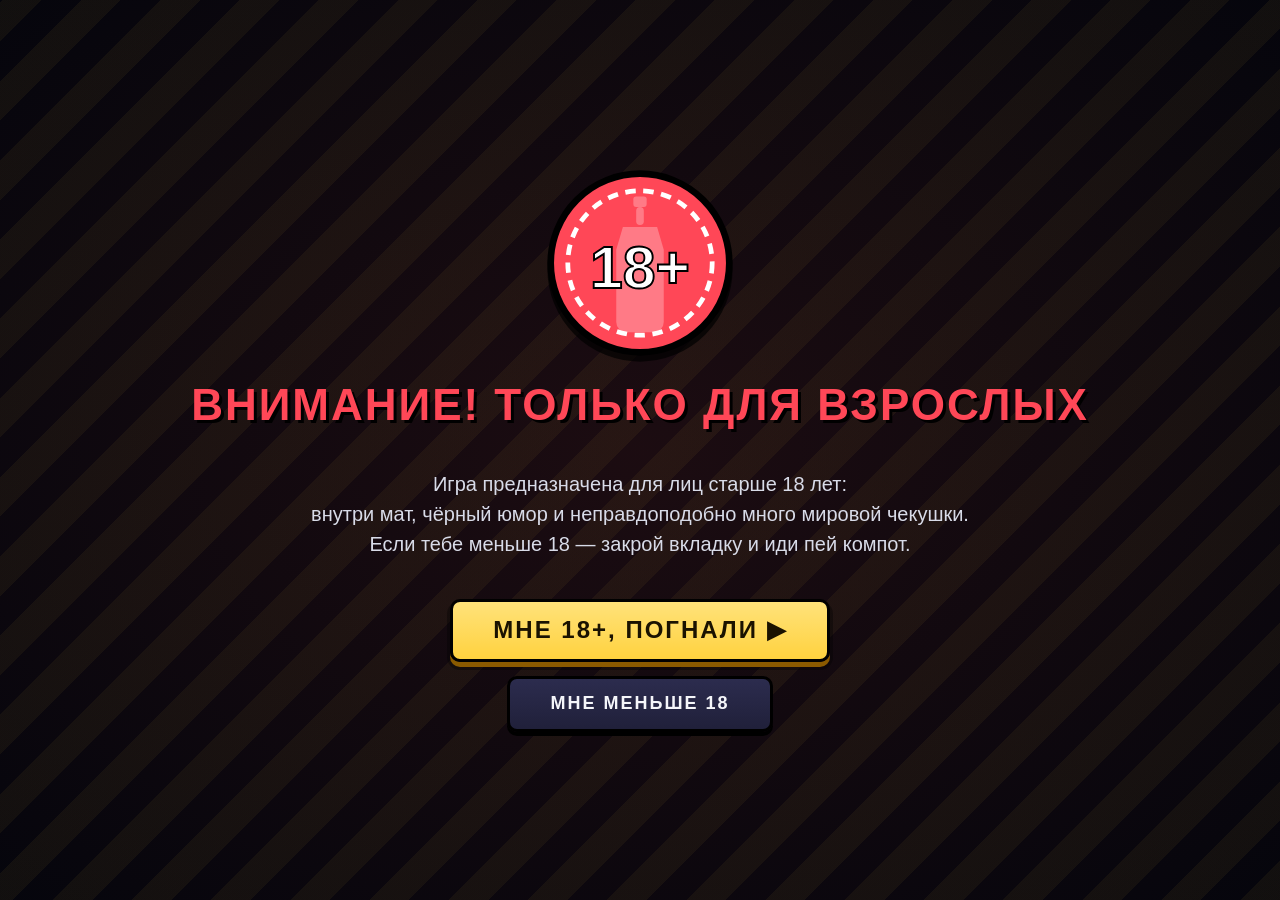
==== index.html @ 49a144e8 "admin: collapsible bottom bar + pinch-zoom map editing (v7)" ====
<!DOCTYPE html>
<html lang="ru">
<head>
<meta charset="UTF-8">
<meta name="viewport" content="width=device-width, initial-scale=1.0, maximum-scale=1.0, user-scalable=no, viewport-fit=cover">
<title>Мелстрой: Мировая Чекушка — треш-платформер 18+</title>
<meta name="description" content="18+. Треш-платформер: Андрей идёт отбивать заводы мировой чекушки у бурмалденцев. Мат и чёрный юмор.">
<meta name="theme-color" content="#0d0d1a">
<meta name="mobile-web-app-capable" content="yes">
<meta name="apple-mobile-web-app-capable" content="yes">
<meta name="apple-mobile-web-app-status-bar-style" content="black-translucent">
<meta name="apple-mobile-web-app-title" content="Чекушка">
<link rel="manifest" href="manifest.json">
<link rel="icon" href="image/icon-192.png" type="image/png">
<link rel="apple-touch-icon" href="image/icon-192.png">
<style>
/* Мелстрой: Мировая Чекушка — стили */
:root {
  --bg: #0d0d1a;
  --panel: #16162a;
  --accent: #ffd23f;
  --accent2: #ff4757;
  --green: #2ed573;
  --text: #f5f6fa;
  --muted: #9aa0b4;
}
* { margin: 0; padding: 0; box-sizing: border-box; -webkit-tap-highlight-color: transparent; }
html, body {
  height: 100%;
  background: #05050c;
  font-family: 'Pixelify Sans', 'Trebuchet MS', 'Segoe UI', Arial, sans-serif;
  color: var(--text);
  overflow: hidden;
  touch-action: none;
  user-select: none;
  -webkit-user-select: none;
}

#stage {
  position: relative;
  width: 100vw;
  height: 100vh;
  height: 100dvh; /* мобильные браузеры: учитываем адресную строку */
  background: var(--bg);
  overflow: hidden;
}
#game { position: absolute; inset: 0; width: 100%; height: 100%; image-rendering: pixelated; }

.hidden { display: none !important; }

/* ---------- HUD ---------- */
#hud {
  position: absolute; top: 0; left: 0; right: 0;
  display: flex; align-items: center; gap: 14px;
  padding: 8px 14px;
  font-size: clamp(14px, 2.2vmin, 22px);
  text-shadow: 2px 2px 0 #000;
  pointer-events: none;
  z-index: 5;
}
#hud-hearts { letter-spacing: 2px; font-size: 1.25em; }
#hud-hearts .heart { color: var(--accent2); }
#hud-hearts .heart.empty { color: #3a3a52; }
#hud-bottles { display: flex; align-items: center; gap: 6px; color: var(--accent); font-weight: bold; }
#hud-bottle-icon { width: 1.2em; height: 1.6em; object-fit: contain; image-rendering: pixelated; }
#hud-plush { display: flex; align-items: center; gap: 6px; color: #ffb3c6; font-weight: bold; margin-left: 4px; }
#hud-plush-icon { width: 1.4em; height: 1.25em; object-fit: contain; image-rendering: pixelated; }
#hud-level { margin-left: auto; color: var(--muted); }
#btn-pause {
  pointer-events: auto; margin-left: 8px;
  background: rgba(0,0,0,.45); color: var(--text);
  border: 2px solid #ffffff33; border-radius: 8px;
  width: 1.9em; height: 1.9em; font-size: 1em;
  cursor: pointer; font-family: inherit;
}

/* ---------- 18+ гейт ---------- */
#screen-gate {
  background:
    repeating-linear-gradient(-45deg, rgba(255,210,63,.05) 0 28px, transparent 28px 56px),
    radial-gradient(ellipse at center, rgba(30,12,16,.88) 0%, rgba(5,5,12,.97) 100%);
}
.gate-inner { display: flex; flex-direction: column; align-items: center; gap: 2.4vmin; text-align: center; max-width: 92%; }
.gate-badge {
  width: clamp(110px, 22vmin, 190px); height: auto;
  filter: drop-shadow(0 6px 0 rgba(0,0,0,.7));
  animation: gatePulse 1.7s ease-in-out infinite;
}
@keyframes gatePulse {
  0%, 100% { transform: scale(1) rotate(-2deg); }
  50% { transform: scale(1.06) rotate(2deg); }
}

/* ---------- Экраны ---------- */
.screen {
  position: absolute; inset: 0; z-index: 20;
  display: flex; flex-direction: column; align-items: center; justify-content: center;
  text-align: center;
  background: radial-gradient(ellipse at center, rgba(13,13,26,.82) 0%, rgba(5,5,12,.96) 100%);
  padding: 3vmin;
}
.screen-title {
  font-size: clamp(22px, 5.2vmin, 44px);
  letter-spacing: 2px;
  margin-bottom: 2vmin;
  text-shadow: 3px 3px 0 #000;
}
.screen-title.danger { color: var(--accent2); }
.screen-title.success { color: var(--green); }
.screen-text { font-size: clamp(13px, 2.4vmin, 20px); line-height: 1.5; color: #d8dbe8; margin-bottom: 2vmin; }

/* ---------- Меню ---------- */
#screen-menu {
  background:
    radial-gradient(ellipse at 50% 110%, rgba(255, 210, 63, .14), transparent 60%),
    linear-gradient(160deg, #12122b 0%, #0d0d1a 55%, #1c0f14 100%);
}
.menu-inner { display: flex; flex-direction: column; align-items: center; gap: 2.6vmin; max-width: 90%; }
.title-top {
  font-size: clamp(40px, 10vmin, 92px);
  font-weight: bold; letter-spacing: 4px;
  color: var(--accent);
  text-shadow: 0 0 24px rgba(255,210,63,.35), 5px 5px 0 #7a2d00, 8px 8px 0 #000;
}
.title-bottom {
  font-size: clamp(20px, 4.6vmin, 40px);
  font-weight: bold; letter-spacing: 8px;
  color: var(--text);
  text-shadow: 4px 4px 0 #000;
}
.title-sub { margin-top: 1vmin; font-size: clamp(12px, 2vmin, 18px); color: var(--muted); letter-spacing: 2px; }
.menu-buttons { display: flex; flex-direction: column; gap: 1.6vmin; align-items: center; }
.big-btn {
  font-family: inherit;
  font-size: clamp(15px, 2.8vmin, 24px);
  font-weight: bold; letter-spacing: 2px;
  color: #1a1200;
  background: linear-gradient(180deg, #ffe27a, var(--accent));
  border: 3px solid #000; border-radius: 10px;
  padding: 1.6vmin 4.5vmin;
  cursor: pointer;
  box-shadow: 0 5px 0 #8a5a00, 0 5px 0 3px #00000055;
  transition: transform .06s, box-shadow .06s;
  min-height: 44px;
}
.big-btn:active { transform: translateY(4px); box-shadow: 0 1px 0 #8a5a00; }
.big-btn.small { background: linear-gradient(180deg, #2c2c4e, #20203a); color: var(--text); box-shadow: 0 4px 0 #000; border-color: #000; font-size: clamp(12px, 2.2vmin, 18px); }
.big-btn.small:active { box-shadow: 0 1px 0 #000; }
.big-btn.ghost { background: transparent; color: var(--muted); border-color: #ffffff22; box-shadow: none; }
#btn-play { white-space: nowrap; }
.menu-footer { font-size: clamp(10px, 1.7vmin, 14px); color: #6a6f85; }

/* ---------- Выбор уровня ---------- */
#levels-grid {
  display: grid; grid-template-columns: repeat(3, 1fr);
  gap: 2vmin; margin-bottom: 2.6vmin;
  width: min(78vmin, 640px);
}
.level-card {
  font-family: inherit;
  background: var(--panel);
  border: 3px solid #2c2c4e; border-radius: 12px;
  color: var(--text);
  padding: 1.8vmin 1vmin;
  cursor: pointer;
  display: flex; flex-direction: column; align-items: center; gap: .6vmin;
  transition: border-color .1s, transform .06s;
  min-height: 44px;
}
.level-card:not(.locked):hover { border-color: var(--accent); }
.level-card:not(.locked):active { transform: scale(.97); }
.level-card .num { font-size: clamp(16px, 3vmin, 26px); font-weight: bold; color: var(--accent); }
.level-card .name { font-size: clamp(10px, 1.8vmin, 15px); color: var(--muted); }
.level-card.locked { opacity: .45; cursor: not-allowed; filter: grayscale(.6); }
.level-card .state { font-size: clamp(12px, 2.2vmin, 18px); }

/* ---------- Диалог ---------- */
#dialogue {
  position: absolute; left: 50%; bottom: 4%;
  transform: translateX(-50%);
  width: min(88%, 760px);
  display: flex; gap: 12px; align-items: flex-end;
  background: rgba(10, 10, 22, .93);
  border: 3px solid var(--accent);
  border-radius: 14px;
  padding: 12px 16px;
  z-index: 15;
  box-shadow: 0 0 30px rgba(0,0,0,.6);
}
#dialogue-portrait canvas { width: 72px; height: 72px; image-rendering: pixelated; border: 2px solid #ffffff2a; border-radius: 8px; background: #000; }
#dialogue-body { flex: 1; text-align: left; }
#dialogue-name { color: var(--accent); font-weight: bold; font-size: clamp(13px, 2.2vmin, 18px); margin-bottom: 4px; }
#dialogue-text { font-size: clamp(13px, 2.3vmin, 19px); line-height: 1.45; min-height: 3em; }
#dialogue-next {
  font-family: inherit; float: right; margin-top: 6px;
  background: var(--accent); border: 2px solid #000; border-radius: 8px;
  font-weight: bold; font-size: clamp(11px, 1.9vmin, 15px);
  padding: 5px 14px; cursor: pointer; color: #1a1200; min-height: 32px;
}

/* ---------- Катсцена ---------- */
#screen-cutscene { padding: 0; background: #000; }
#cutscene-bg {
  position: absolute; inset: 0;
  background-size: cover; background-position: center;
  filter: brightness(.55) saturate(.9);
}
#cutscene-content {
  position: relative; z-index: 2;
  display: flex; align-items: center; gap: 3vmin;
  width: min(86%, 820px);
  background: rgba(8, 8, 18, .88);
  border: 3px solid var(--accent);
  border-radius: 16px;
  padding: 2.4vmin 3vmin;
}
#cutscene-portrait {
  width: clamp(64px, 14vmin, 120px); height: clamp(64px, 14vmin, 120px);
  background: #000; border: 3px solid #ffffff2a; border-radius: 10px;
  background-size: contain; background-repeat: no-repeat; background-position: center;
  image-rendering: pixelated;
  flex-shrink: 0;
}
#cutscene-name { color: var(--accent); font-weight: bold; font-size: clamp(15px, 2.8vmin, 24px); margin-bottom: 8px; }
#cutscene-text { font-size: clamp(14px, 2.6vmin, 22px); line-height: 1.5; }
#cutscene-buttons { position: relative; z-index: 2; display: flex; gap: 2vmin; margin-top: 2.4vmin; }

/* ---------- Финал / в разработке ---------- */
.ending-inner { display: flex; flex-direction: column; align-items: center; gap: 2.2vmin; max-width: 92%; }
.ending-title {
  font-size: clamp(28px, 6.4vmin, 56px); font-weight: bold; line-height: 1.15;
  color: var(--accent); letter-spacing: 3px;
  text-shadow: 4px 4px 0 #000;
}
.ending-title.small { font-size: clamp(22px, 4.8vmin, 40px); }
.ending-subscribe { color: var(--green); font-weight: bold; font-size: clamp(14px, 2.8vmin, 24px); letter-spacing: 1px; text-shadow: 2px 2px 0 #000; }
#socials { display: flex; gap: 1.6vmin; flex-wrap: wrap; justify-content: center; }
.social-btn {
  font-family: inherit; font-size: clamp(12px, 2.2vmin, 18px); font-weight: bold;
  padding: 1.4vmin 3vmin; border-radius: 10px; cursor: pointer;
  border: 2px solid #000; color: #fff; text-decoration: none; min-height: 44px;
  display: inline-flex; align-items: center;
}
.social-btn.tg { background: #279fd9; }
.social-btn.yt { background: #e62117; }
.social-btn.tt { background: #23232b; }
.social-btn.vk { background: #4c75a3; }
.social-btn.tw { background: #9146ff; }
.social-btn.ds { background: #5865f2; }
.social-btn.other { background: #5a5a72; }

/* ---------- Тач: flex-группы у больших пальцев, без наездов ---------- */
#touch { position: absolute; inset: 0; z-index: 10; pointer-events: none; }
.touch-side {
  position: absolute;
  bottom: calc(12px + env(safe-area-inset-bottom, 0px));
  display: flex;
  gap: clamp(12px, 2.4vmin, 20px);      /* гарантированный зазор между кнопками */
  align-items: flex-end;
  pointer-events: none;
}
.touch-side.left { left: calc(12px + env(safe-area-inset-left, 0px)); }
.touch-side.right { right: calc(12px + env(safe-area-inset-right, 0px)); }
#touch button {
  pointer-events: auto;
  flex: 0 0 auto;
  width: clamp(58px, 13.5vmin, 92px);
  height: clamp(58px, 13.5vmin, 92px);
  border-radius: 50%;
  border: 3px solid #ffffff38;
  background: rgba(255,255,255,.10);
  color: #ffffffdd;
  font-size: clamp(22px, 5vmin, 34px);
  line-height: 1;
  font-family: inherit;
  touch-action: none;
  -webkit-user-select: none; user-select: none;
  -webkit-tap-highlight-color: transparent;
  box-shadow: 0 4px 14px rgba(0,0,0,.35);
  transition: transform .06s ease, background .06s ease;
}
#touch button:active { background: rgba(255,255,255,.28); transform: scale(.93); }
#touch #touch-jump { width: clamp(68px, 16vmin, 108px); height: clamp(68px, 16vmin, 108px); font-size: clamp(26px, 6vmin, 40px); }
#touch #touch-shoot { background: rgba(255,170,200,.20); border-color: #ffaac866; }

/* ---------- Поворот ---------- */
#rotate-hint {
  position: fixed; inset: 0; z-index: 100;
  background: #05050cf2;
  display: flex; flex-direction: column; align-items: center; justify-content: center; gap: 2vmin;
  font-size: clamp(16px, 4vmin, 26px); color: var(--text); text-align: center;
}
#rotate-hint div { font-size: 12vmin; color: var(--accent); }
@media (orientation: landscape) { #rotate-hint:not(.force) { display: none !important; } }

/* Скроллбар для грида уровней при узком экране */
@media (max-width: 560px) {
  #levels-grid { grid-template-columns: repeat(2, 1fr); }
}

/* ---------- Настройки звука ---------- */
.snd-box {
  width: min(520px, 86vw);
  background: #ffffff10;
  border: 1px solid #ffffff22;
  border-radius: 14px;
  padding: 18px 18px 8px;
  margin-bottom: 18px;
}
.snd-row {
  display: flex; align-items: center; gap: 12px;
  padding: 10px 0 16px;
}
.snd-label { flex: 0 0 110px; font-weight: bold; font-size: 15px; }
.snd-val { flex: 0 0 46px; text-align: right; color: var(--accent); font-weight: bold; font-size: 14px; }
.snd-row input[type="range"] {
  flex: 1; height: 34px; -webkit-appearance: none; appearance: none;
  background: transparent; cursor: pointer;
}
.snd-row input[type="range"]::-webkit-slider-runnable-track {
  height: 10px; border-radius: 6px;
  background: linear-gradient(90deg, var(--accent) var(--fill, 50%), #3a3a55 var(--fill, 50%));
}
.snd-row input[type="range"]::-webkit-slider-thumb {
  -webkit-appearance: none; appearance: none;
  width: 24px; height: 24px; border-radius: 50%;
  background: #fff; border: 3px solid var(--accent);
  margin-top: -7px; box-shadow: 0 2px 8px rgba(0,0,0,.4);
}
.snd-row input[type="range"]::-moz-range-track {
  height: 10px; border-radius: 6px; background: #3a3a55;
}
.snd-row input[type="range"]::-moz-range-progress {
  height: 10px; border-radius: 6px; background: var(--accent);
}
.snd-row input[type="range"]::-moz-range-thumb {
  width: 20px; height: 20px; border-radius: 50%;
  background: #fff; border: 3px solid var(--accent);
}

/* ---------- Главы в выборе карт (60 уровней!) ---------- */
#screen-levels { justify-content: flex-start; overflow-y: auto; padding: 3vmin 3vmin 5vmin; }
#screen-levels::-webkit-scrollbar { width: 8px; }
#screen-levels::-webkit-scrollbar-thumb { background: #2c2c4e; border-radius: 4px; }
#screen-levels .screen-title { flex: 0 0 auto; }
#screen-levels .big-btn { flex: 0 0 auto; }
#levels-grid { width: min(94%, 760px); }
.chapter-head {
  grid-column: 1 / -1;
  font-weight: bold;
  font-size: clamp(13px, 2.6vmin, 20px);
  letter-spacing: 2px;
  color: var(--chc, #ffd23f);
  text-shadow: 2px 2px 0 #000;
  padding: 2.2vmin 0 0.6vmin;
  border-bottom: 2px solid var(--chc, #ffd23f);
  margin-bottom: 1vmin;
  text-align: left;
}
.chapter-head:first-child { padding-top: 0; }

/* ---------- Счастливая концовка: конфетти ---------- */
.ending-title.happy { color: #ffd23f; text-shadow: 4px 4px 0 #000, 0 0 24px #ffd23f66; }
#confetti { position: absolute; inset: 0; overflow: hidden; pointer-events: none; }
#confetti i {
  position: absolute;
  top: -4vh;
  display: block;
  border-radius: 2px;
  opacity: .9;
  animation-name: confetti-fall;
  animation-timing-function: linear;
  animation-iteration-count: infinite;
}
@keyframes confetti-fall {
  0%   { transform: translateY(-4vh) rotate(0deg); }
  100% { transform: translateY(110vh) rotate(720deg); }
}

/* ---------- ПОБЕДНАЯ АНИМАЦИЯ (уровень пройден) ---------- */
#confetti-win { position: absolute; inset: 0; overflow: hidden; pointer-events: none; z-index: 1; }
#confetti-win i {
  position: absolute;
  top: -5vh;
  display: block;
  border-radius: 2px;
  opacity: .95;
  animation-name: win-conf-fall;
  animation-timing-function: linear;
  animation-fill-mode: forwards;
}
@keyframes win-conf-fall {
  0%   { transform: translateY(-5vh) rotate(0deg) skewY(0deg); opacity: .95; }
  85%  { opacity: .95; }
  100% { transform: translateY(112vh) rotate(660deg) skewY(14deg); opacity: 0; }
}
.win-stamp {
  position: relative;
  z-index: 2;
  display: flex;
  flex-direction: column;
  align-items: center;
  animation: win-stamp-pop .6s cubic-bezier(.2, 1.7, .35, 1) both;
}
@keyframes win-stamp-pop {
  0%   { transform: scale(2.6) rotate(-9deg); opacity: 0; filter: blur(6px); }
  55%  { transform: scale(.92) rotate(1.5deg); opacity: 1; filter: blur(0); }
  75%  { transform: scale(1.06) rotate(-1deg); }
  100% { transform: scale(1) rotate(0deg); opacity: 1; }
}
.win-rays {
  position: absolute;
  top: 50%;
  left: 50%;
  width: 130vmin;
  height: 130vmin;
  max-width: 780px;
  max-height: 780px;
  transform: translate(-50%, -58%);
  background: repeating-conic-gradient(#ffd23f22 0deg 11deg, transparent 11deg 22deg);
  border-radius: 50%;
  -webkit-mask-image: radial-gradient(circle, #000 0%, #000 34%, transparent 62%);
          mask-image: radial-gradient(circle, #000 0%, #000 34%, transparent 62%);
  pointer-events: none;
  animation: win-rays-spin 14s linear infinite;
  z-index: -1;
}
@keyframes win-rays-spin { from { transform: translate(-50%, -58%) rotate(0deg); } to { transform: translate(-50%, -58%) rotate(360deg); } }
.win-bottle {
  width: clamp(54px, 12vmin, 96px);
  height: auto;
  image-rendering: pixelated;
  margin-bottom: 1.2vmin;
  filter: drop-shadow(0 8px 14px rgba(0, 0, 0, .55)) drop-shadow(0 0 18px #ffd23f55);
  animation: win-bottle-jump 1.15s cubic-bezier(.34, 0, .64, 1) infinite;
  transform-origin: 50% 100%;
}
@keyframes win-bottle-jump {
  0%, 100% { transform: translateY(0) rotate(-6deg); }
  50%      { transform: translateY(-22px) rotate(6deg) scale(1.06, 0.94); }
  62%      { transform: translateY(2px) rotate(0deg) scale(1.12, 0.88); }
  74%      { transform: translateY(-6px) rotate(0deg) scale(.96, 1.05); }
}
.win-title {
  animation: win-title-glow 1.5s ease-in-out infinite alternate;
}
@keyframes win-title-glow {
  from { text-shadow: 4px 4px 0 #000, 0 0 10px #2ed57355; }
  to   { text-shadow: 4px 4px 0 #000, 0 0 30px #2ed573cc, 0 0 60px #ffd23f88; }
}

</style>
</head>
<body>
<div id="stage">
  <canvas id="game" width="960" height="540"></canvas>

  <!-- HUD -->
  <div id="hud" class="hidden">
    <div id="hud-hearts"><span class="heart">♥</span><span class="heart">♥</span><span class="heart">♥</span></div>
    <div id="hud-bottles"><img id="hud-bottle-icon" alt=""><span id="hud-bottles-count">0</span></div>
    <div id="hud-plush" class="hidden"><img id="hud-plush-icon" alt=""><span id="hud-plush-count">0</span></div>
    <div id="hud-level"></div>
    <button id="btn-pause" aria-label="Пауза">❚❚</button>
  </div>

  <!-- Диалог -->
  <div id="dialogue" class="hidden">
    <div id="dialogue-portrait"><canvas id="portrait-canvas" width="96" height="96"></canvas></div>
    <div id="dialogue-body">
      <div id="dialogue-name"></div>
      <div id="dialogue-text"></div>
      <button id="dialogue-next">Далее ▶</button>
    </div>
  </div>

  <!-- 18+ гейт -->
  <div id="screen-gate" class="screen hidden">
    <div class="gate-inner">
      <svg class="gate-badge" viewBox="0 0 200 200" aria-hidden="true">
        <circle cx="100" cy="100" r="94" fill="#ff4757"/>
        <circle cx="100" cy="100" r="94" fill="none" stroke="#000" stroke-width="7"/>
        <circle cx="100" cy="100" r="76" fill="none" stroke="#fff" stroke-width="5" stroke-dasharray="11 8"/>
        <g opacity="0.28" fill="#ffffff">
          <rect x="93" y="30" width="14" height="11" rx="3"/>
          <rect x="96" y="41" width="8" height="19" rx="4"/>
          <path d="M82 62 h36 l7 24 v76 a11 11 0 0 1 -11 11 h-28 a11 11 0 0 1 -11 -11 v-76 z"/>
        </g>
        <text x="100" y="126" text-anchor="middle" font-family="Arial Black, Arial, sans-serif" font-size="62" font-weight="900" fill="#fff" stroke="#000" stroke-width="2">18+</text>
      </svg>
      <h2 class="screen-title danger">ВНИМАНИЕ! ТОЛЬКО ДЛЯ ВЗРОСЛЫХ</h2>
      <p class="screen-text">Игра предназначена для лиц старше 18 лет:<br>внутри мат, чёрный юмор и неправдоподобно много мировой чекушки.<br>Если тебе меньше 18 — закрой вкладку и иди пей компот.</p>
      <div class="menu-buttons">
        <button id="btn-gate-yes" class="big-btn">МНЕ 18+, ПОГНАЛИ ▶</button>
        <button id="btn-gate-no" class="big-btn small">МНЕ МЕНЬШЕ 18</button>
      </div>
    </div>
  </div>

  <!-- Мало лет -->
  <div id="screen-tooyoung" class="screen hidden">
    <div class="ending-inner">
      <svg class="gate-badge" viewBox="0 0 200 200" aria-hidden="true">
        <circle cx="100" cy="100" r="94" fill="#2c2c4e"/>
        <circle cx="100" cy="100" r="94" fill="none" stroke="#000" stroke-width="7"/>
        <circle cx="100" cy="100" r="76" fill="none" stroke="#ff4757" stroke-width="9"/>
        <line x1="44" y1="156" x2="156" y2="44" stroke="#ff4757" stroke-width="12" stroke-linecap="round"/>
        <text x="100" y="126" text-anchor="middle" font-family="Arial Black, Arial, sans-serif" font-size="62" font-weight="900" fill="#9aa0b4">18+</text>
      </svg>
      <div class="ending-title small">ЧУТЬ-ЧУТЬ РАНО</div>
      <p class="screen-text">Андрей сказал: «Расти, пей компот, учи уроки.<br>Мировая чекушка и мат подождут, пока тебе стукнет 18.»</p>
      <button id="btn-tooyoung-back" class="big-btn small">ЛАДНО, Я ВРУ — МНЕ 18+</button>
    </div>
  </div>

  <!-- Главное меню -->
  <div id="screen-menu" class="screen hidden">
    <div class="menu-inner">
      <div id="menu-title">
        <div class="title-top">МЕЛСТРОЙ</div>
        <div class="title-bottom">МИРОВАЯ ЧЕКУШКА</div>
        <div class="title-sub">треш-платформер 18+ • спаси заводы</div>
      </div>
      <div class="menu-buttons">
        <button id="btn-play" class="big-btn">▶ ИГРАТЬ</button>
        <button id="btn-levels" class="big-btn">КАРТЫ</button>
        <button id="btn-sound" class="big-btn small">🔊 НАСТРОЙКИ ЗВУКА</button>
      </div>
      <div class="menu-footer">Фанатская треш-игра 18+: мат, чёрный юмор.<br>Все совпадения с вашей бутылкой случайны.</div>
    </div>
  </div>

  <!-- Выбор уровня -->
  <div id="screen-levels" class="screen hidden">
    <h2 class="screen-title">ВЫБОР КАРТЫ</h2>
    <div id="levels-grid"></div>
    <button id="btn-levels-back" class="big-btn small">← НАЗАД</button>
  </div>

  <!-- Настройки звука -->
  <div id="screen-sound" class="screen hidden">
    <h2 class="screen-title">НАСТРОЙКИ ЗВУКА</h2>
    <div class="snd-box">
      <div class="snd-row">
        <span class="snd-label">🎵 Музыка</span>
        <input id="snd-music" type="range" min="0" max="100" value="100">
        <span id="snd-music-val" class="snd-val">100%</span>
      </div>
      <div class="snd-row">
        <span class="snd-label">💥 Эффекты</span>
        <input id="snd-sfx" type="range" min="0" max="100" value="100">
        <span id="snd-sfx-val" class="snd-val">100%</span>
      </div>
    </div>
    <div class="menu-buttons">
      <button id="btn-sound-toggle" class="big-btn small">ЗВУК: ВКЛ</button>
      <button id="btn-sound-back" class="big-btn small">← НАЗАД</button>
    </div>
  </div>

  <!-- Пауза -->
  <div id="screen-pause" class="screen hidden">
    <h2 class="screen-title">ПАУЗА</h2>
    <div class="menu-buttons">
      <button id="btn-resume" class="big-btn">ПРОДОЛЖИТЬ</button>
      <button id="btn-restart" class="big-btn small">ЗАНОВО</button>
      <button id="btn-pause-sound" class="big-btn small">ЗВУК: ВКЛ</button>
      <button id="btn-pause-menu" class="big-btn small">В МЕНЮ</button>
    </div>
  </div>

  <!-- Провал -->
  <div id="screen-gameover" class="screen hidden">
    <h2 class="screen-title danger">ЧЕКУШКИ НЕ БУДЕТ...</h2>
    <p class="screen-text">Андрей пал смертью храбрых.<br>Бурмалденцы празднуют. Это нельзя так оставлять.</p>
    <div class="menu-buttons">
      <button id="btn-retry" class="big-btn">ЕЩЁ РАЗ!</button>
      <button id="btn-gameover-menu" class="big-btn small">В МЕНЮ</button>
    </div>
  </div>

  <!-- Уровень пройден -->
  <div id="screen-complete" class="screen hidden">
    <div id="confetti-win"></div>
    <div id="win-stamp" class="win-stamp">
      <div id="win-rays" class="win-rays"></div>
      <img id="win-bottle" class="win-bottle" src="image/checkushka.png" alt="">
      <h2 class="screen-title success win-title">КАРТА ЗАЧИЩЕНА!</h2>
    </div>
    <p id="complete-text" class="screen-text"></p>
    <div class="menu-buttons">
      <button id="btn-next" class="big-btn">ДАЛЬШЕ →</button>
      <button id="btn-complete-menu" class="big-btn small">В МЕНЮ</button>
    </div>
  </div>

  <!-- Катсцена (вступление) -->
  <div id="screen-cutscene" class="screen hidden">
    <div id="cutscene-bg"></div>
    <div id="cutscene-content">
      <div id="cutscene-portrait"></div>
      <div id="cutscene-text-wrap">
        <div id="cutscene-name"></div>
        <div id="cutscene-text"></div>
      </div>
    </div>
    <div id="cutscene-buttons">
      <button id="btn-cutscene-next" class="big-btn small">ДАЛЬШЕ ▶</button>
      <button id="btn-cutscene-skip" class="big-btn small ghost">ПРОПУСТИТЬ ✕</button>
    </div>
  </div>

  <!-- Финал (счастливая концовка) -->
  <div id="screen-ending" class="screen hidden">
    <div id="confetti"></div>
    <div class="ending-inner">
      <div class="ending-title happy">ЧЕКУШКА<br>СВОБОДНА!</div>
      <p class="screen-text">Андрей вернул мировую чекушку народу — от Буримовки<br>до самого неба. Бурмалденцы ушли работать на завод —<br>честно, по совести и с обедом. Все счастливы. 60 уровней позади!</p>
      <div class="ending-subscribe">ПОДПИШИСЬ НА НАШИ СОЦСЕТИ,<br>ЧТОБЫ БЫТЬ В КУРСЕ!</div>
      <div id="socials"></div>
      <button id="btn-ending-menu" class="big-btn small">В МЕНЮ</button>
    </div>
  </div>

  <!-- В разработке -->
  <div id="screen-indev" class="screen hidden">
    <div class="ending-inner">
      <div class="ending-title small">🚧 В РАЗРАБОТКЕ 🚧</div>
      <p class="screen-text">Бурмалденцы ещё строят эту карту.<br>Андрей взял с них слово, что чекушка тут будет.<br><br>А пока — иди отбивай первые заводы!</p>
      <button id="btn-indev-menu" class="big-btn small">В МЕНЮ</button>
    </div>
  </div>

  <!-- Тач-контролы -->
  <div id="touch" class="hidden">
    <div class="touch-side left">
      <button id="touch-left" aria-label="Влево">◀</button>
      <button id="touch-right" aria-label="Вправо">▶</button>
    </div>
    <div class="touch-side right">
      <button id="touch-shoot" aria-label="Бросить плюшку" class="hidden">✸</button>
      <button id="touch-jump" aria-label="Прыжок">▲</button>
    </div>
  </div>

  <!-- Поворот экрана -->
  <div id="rotate-hint" class="hidden">
    <div>↻</div>
    <p>Поверни телефон горизонтально,<br>чтобы спасать чекушку</p>
  </div>
</div>

<script>
// ============================================================
// МЕЛСТРОЙ: МИРОВАЯ ЧЕКУШКА — конфиг
// ============================================================
// Впиши сюда свои ссылки на соцсети — они появятся на финальном
// экране «Подпишись»:
const CONFIG = {
  version: '1.0',

  SOCIALS: [
    { name: 'Telegram',  class: 'tg', url: '#' },   // ← вставь ссылку
    { name: 'YouTube',   class: 'yt', url: '#' },   // ← вставь ссылку
    { name: 'TikTok',    class: 'tt', url: '#' },   // ← вставь ссылку
  ],

  // Имена (для диалогов)
  NAMES: {
    andrey:  'Андрей',
    enemy:   'Бурмалденец',
    boss:    'Вождь Бурмалденов',
    radio:   'Срочные новости',
  },

  // Геймплей
  PLAYER_HP: 3,
  GRAVITY: 2300,
  MOVE_SPEED: 285,
  JUMP_VEL: -800,
};

</script>
<script>
// ============================================================
// 8-битный звук на WebAudio (без внешних файлов)
// ============================================================
const Audio8 = (() => {
  let ctx = null;
  let master = null;
  let musicGain = null;
  let enabled = true;
  let musicTimer = null;
  let step = 0;
  let musicVol = 1, sfxVol = 1;   // 0..1 — настройки игрока (меню)
  let customTrack = null;          // URL фоновой музыки с сервера (админ-панель)
  let audioEl = null;              // HTML-плеер для серверного трека

  function ensure() {
    if (ctx) return true;
    try {
      ctx = new (window.AudioContext || window.webkitAudioContext)();
      master = ctx.createGain();
      master.gain.value = sfxVol;
      master.connect(ctx.destination);
      musicGain = ctx.createGain();
      musicGain.gain.value = 0.16 * musicVol;
      musicGain.connect(master);
    } catch (e) { ctx = null; return false; }
    return true;
  }

  function resume() {
    if (ensure() && ctx.state === 'suspended') ctx.resume();
  }

  // Один тон со скольжением частоты
  function tone(freq, dur, type = 'square', vol = 0.18, slideTo = null, dest = null) {
    if (!enabled || !ensure()) return;
    const t0 = ctx.currentTime;
    const osc = ctx.createOscillator();
    const g = ctx.createGain();
    osc.type = type;
    osc.frequency.setValueAtTime(freq, t0);
    if (slideTo) osc.frequency.exponentialRampToValueAtTime(Math.max(30, slideTo), t0 + dur);
    g.gain.setValueAtTime(vol, t0);
    g.gain.exponentialRampToValueAtTime(0.001, t0 + dur);
    osc.connect(g); g.connect(dest || master);
    osc.start(t0); osc.stop(t0 + dur + 0.02);
  }

  // Шум (для томагавка/взрыва)
  function noise(dur = 0.2, vol = 0.2) {
    if (!enabled || !ensure()) return;
    const len = Math.floor(ctx.sampleRate * dur);
    const buf = ctx.createBuffer(1, len, ctx.sampleRate);
    const d = buf.getChannelData(0);
    for (let i = 0; i < len; i++) d[i] = (Math.random() * 2 - 1) * (1 - i / len);
    const src = ctx.createBufferSource();
    src.buffer = buf;
    const g = ctx.createGain();
    g.gain.value = vol;
    src.connect(g); g.connect(master);
    src.start();
  }

  function seq(notes, type = 'square', vol = 0.15) {
    let t = 0;
    for (const [freq, dur] of notes) {
      setTimeout(() => tone(freq, dur, type, vol), t * 1000);
      t += dur * 0.9;
    }
  }

  const sfx = {
    jump:   () => tone(300, 0.14, 'square', 0.14, 620),
    coin:   () => seq([[988, 0.07], [1319, 0.12]], 'square', 0.13),
    stomp:  () => { tone(220, 0.12, 'square', 0.2, 70); noise(0.08, 0.12); },
    hurt:   () => tone(190, 0.28, 'sawtooth', 0.22, 55),
    heart:  () => seq([[523, 0.08], [659, 0.08], [784, 0.14]], 'triangle', 0.16),
    throw:  () => tone(700, 0.12, 'sawtooth', 0.08, 250),
    click:  () => tone(740, 0.05, 'square', 0.1),
    bossHit:() => { tone(140, 0.2, 'square', 0.24, 60); noise(0.15, 0.2); },
    bossDie:() => { noise(0.5, 0.3); seq([[196, 0.15], [147, 0.15], [98, 0.3]], 'sawtooth', 0.2); },
    win:    () => seq([[523, 0.12], [659, 0.12], [784, 0.12], [1047, 0.25], [784, 0.1], [1047, 0.4]], 'square', 0.16),
    lose:   () => seq([[392, 0.2], [330, 0.2], [262, 0.2], [196, 0.4]], 'sawtooth', 0.16),
    locked: () => tone(160, 0.15, 'square', 0.12, 120),
    spring: () => tone(240, 0.2, 'square', 0.16, 950),
    crumble: () => { noise(0.12, 0.1); tone(120, 0.1, 'square', 0.08, 60); },
    // землетрясение: стартовый «бум» (низкий рокот) + короткие подрокотывания
    quake:  () => { tone(85, 1.0, 'sawtooth', 0.18, 40); tone(55, 1.2, 'triangle', 0.2, 34); noise(1.1, 0.18); },
    rumble: () => { tone(60, 0.45, 'sawtooth', 0.08, 42); noise(0.35, 0.06); },
    // смерти: всплеск при погружении в воду + шипение лавы + пшик кислоты + глухой удар тушкой
    splash: () => { noise(0.3, 0.2); tone(320, 0.35, 'sine', 0.16, 70); tone(140, 0.4, 'sine', 0.12, 55); },
    sizzle: () => { noise(0.55, 0.26); tone(2600, 0.45, 'sawtooth', 0.05, 500); tone(110, 0.55, 'sawtooth', 0.18, 45); },
    fizz:   () => { noise(0.4, 0.14); tone(880, 0.3, 'sine', 0.09, 320); tone(520, 0.35, 'triangle', 0.1, 220); },
    thud:   () => { tone(95, 0.16, 'sine', 0.24, 45); noise(0.07, 0.14); },
  };

  // ---------- Музыка: простой чиптюн-луп ----------
  // Бас + изредка мелодия. Играется пока state === playing.
  const BASS = [110, 110, 131, 110, 98, 98, 147, 131]; // A2, C3, G2, D3...
  const MELODY = [
    [440, 494, 523, 494], [440, 392, 330, 392],
    [349, 392, 440, 392], [523, 494, 440, 392],
  ];
  const STEP_MS = 165; // ~восточный темп

  function musicTick() {
    if (!enabled || !ctx) return;
    const s = step % 8;
    // бас
    tone(BASS[s], 0.14, 'triangle', 0.5, null, musicGain);
    // хэт
    if (s % 2 === 0) {
      const len = Math.floor(ctx.sampleRate * 0.03);
      const buf = ctx.createBuffer(1, len, ctx.sampleRate);
      const d = buf.getChannelData(0);
      for (let i = 0; i < len; i++) d[i] = (Math.random() * 2 - 1) * (1 - i / len);
      const src = ctx.createBufferSource(); src.buffer = buf;
      const g = ctx.createGain(); g.gain.value = 0.10;
      src.connect(g); g.connect(musicGain); src.start();
    }
    // мелодия (каждый второй такт)
    if (step % 16 >= 8) {
      const m = MELODY[Math.floor(step / 16) % MELODY.length];
      tone(m[step % 4], 0.16, 'square', 0.22, null, musicGain);
    }
    step++;
  }

  function startMusic() {
    if (!ensure()) return;
    stopMusic();
    // серверный трек из админ-панели — играем файл вместо чиптюна
    if (customTrack) {
      try {
        if (!audioEl) { audioEl = new Audio(); audioEl.loop = true; }
        if (audioEl.getAttribute('src') !== customTrack) audioEl.src = customTrack;
        audioEl.volume = Math.max(0, Math.min(1, musicVol * 0.9));
        const p = audioEl.play(); if (p && p.catch) p.catch(() => {});
      } catch (e) { /* без файла — тихо */ }
      return;
    }
    step = 0;
    musicTimer = setInterval(musicTick, STEP_MS);
  }
  function stopMusic() {
    if (musicTimer) { clearInterval(musicTimer); musicTimer = null; }
    if (audioEl) { try { audioEl.pause(); } catch (e) {} }
  }

  function setEnabled(v) {
    enabled = v;
    if (!enabled) stopMusic();
  }

  // Фоновая музыка из админ-панели (для всех игроков)
  function setCustomMusic(url) {
    customTrack = url || null;
    if (!customTrack && audioEl) { try { audioEl.pause(); } catch (e) {} }
  }

  // Громкость из меню: музыка 0..1, эффекты 0..1
  function setVolumes(mv, sv) {
    if (typeof mv === 'number') musicVol = Math.max(0, Math.min(1, mv));
    if (typeof sv === 'number') sfxVol = Math.max(0, Math.min(1, sv));
    if (master) master.gain.value = sfxVol;
    if (musicGain) musicGain.gain.value = 0.16 * musicVol;
    if (audioEl) audioEl.volume = Math.max(0, Math.min(1, musicVol * 0.9));
  }
  function getVolumes() { return { musicVol, sfxVol }; }

  return { sfx, resume, startMusic, stopMusic, setEnabled, isEnabled: () => enabled,
           setCustomMusic, setVolumes, getVolumes, hasCustom: () => !!customTrack };
})();

</script>
<script>
// ============================================================
// Загрузчик спрайтов из папки image/
// Файл есть  → используется он (замена «на лету» при следующей загрузке)
// Файла нет  → рисуется встроенная пиксельная заглушка
// Просто закинь свои PNG с этими именами в папку image/:
//   andrey.png burmaldenets.png boss.png checkushka.png factory.png
//   tomahawk.png heart.png bg_fields.png bg_city.png bg_district.png bg_plant.png
// ============================================================
const Sprites = (() => {
  const DEFS = {
    // portrait: [верх, низ] — какая вертикальная полоса спрайта идёт в иконку диалога
    andrey:       { file: 'image/andrey.png',       w: 48,  h: 56, portrait: [0.14, 0.95] },
    burmaldenets: { file: 'image/burmaldenets.png', w: 44,  h: 52  },
    boss:         { file: 'image/boss.png',         w: 76,  h: 92  },
    checkushka:   { file: 'image/checkushka.png',   w: 24,  h: 32  },
    factory:      { file: 'image/factory.png',      w: 176, h: 140 },
    tomahawk:     { file: 'image/tomahawk.png',     w: 20,  h: 20  },
    heart:        { file: 'image/heart.png',        w: 26,  h: 24  },
    plush:        { file: 'image/plush.png',        w: 36,  h: 32  },
    flyer:        { file: 'image/flyer.png',        w: 60,  h: 52  },
    jumper:       { file: 'image/jumper.png',       w: 52,  h: 72  },
    armored:      { file: 'image/armored.png',      w: 56,  h: 64  },
    bg_fields:    { file: 'image/bg_fields.png',    bg: true },
    bg_city:      { file: 'image/bg_city.png',      bg: true },
    bg_district:  { file: 'image/bg_district.png',  bg: true },
    bg_plant:     { file: 'image/bg_plant.png',     bg: true },
    bg_snow:      { file: 'image/bg_snow.png',      bg: true },
    bg_desert:    { file: 'image/bg_desert.png',    bg: true },
    bg_sky:       { file: 'image/bg_sky.png',       bg: true },
    bg_volcano:   { file: 'image/bg_volcano.png',   bg: true },
    bg_final:     { file: 'image/bg_final.png',     bg: true },
  };

  const store = {}; // key -> {img, fallback, w, h}
  let loaded = false;

  // ---------- вспомогалки для пиксель-арта ----------
  function mkCanvas(w, h) {
    const c = document.createElement('canvas');
    c.width = w; c.height = h;
    const x = c.getContext('2d');
    x.imageSmoothingEnabled = false;
    return [c, x];
  }
  function px(x, gx, gy, gw, gh, color, s = 4) {
    x.fillStyle = color;
    x.fillRect(gx * s, gy * s, gw * s, gh * s);
  }

  // ---------- ЗАГЛУШКА: Андрей ----------
  function fbAndrey() {
    const [c, x] = mkCanvas(48, 56);
    const S = 4, W = 12, H = 14;
    px(x, 3, 0, 6, 2, '#2b2118', S);              // волосы
    px(x, 3, 2, 6, 3, '#e8b287', S);              // лицо
    px(x, 7, 3, 1, 1, '#1a1a1a', S);              // глаз
    px(x, 4, 4, 5, 1, '#a4795a', S);              // щетина
    px(x, 2, 5, 8, 6, '#1d1d24', S);              // худи
    px(x, 6, 5, 1, 6, '#3a3a46', S);              // молния
    px(x, 1, 6, 1, 4, '#1d1d24', S);              // рука Л
    px(x, 10, 6, 1, 4, '#1d1d24', S);             // рука П
    px(x, 1, 9, 1, 1, '#e8b287', S);              // кисть
    px(x, 10, 9, 1, 1, '#e8b287', S);
    px(x, 3, 11, 3, 2, '#23232e', S);             // штаны
    px(x, 6, 11, 3, 2, '#23232e', S);
    px(x, 2, 13, 3, 1, '#e8e8e8', S);             // кроссы
    px(x, 7, 13, 3, 1, '#e8e8e8', S);
    return c;
  }

  // ---------- ЗАГЛУШКА: Бурмалденец ----------
  function fbEnemy() {
    const [c, x] = mkCanvas(44, 52);
    const S = 4, W = 11, H = 13;
    px(x, 4, 0, 1, 1, '#e63946', S);              // перья
    px(x, 6, 0, 1, 1, '#ffd23f', S);
    px(x, 5, 1, 1, 1, '#e63946', S);
    px(x, 3, 2, 5, 1, '#c1272d', S);              // повязка
    px(x, 3, 3, 5, 2, '#c68642', S);              // лицо
    px(x, 6, 3, 1, 1, '#1a1a1a', S);              // злой глаз
    px(x, 3, 5, 5, 4, '#a9714b', S);              // торс
    px(x, 2, 5, 1, 3, '#c68642', S);              // руки
    px(x, 8, 5, 1, 3, '#c68642', S);
    px(x, 3, 9, 5, 1, '#8b5a2b', S);              // набедренная
    px(x, 3, 10, 2, 2, '#c68642', S);             // ноги
    px(x, 6, 10, 2, 2, '#c68642', S);
    px(x, 2, 12, 2, 1, '#5d4037', S);             // мокасины
    px(x, 7, 12, 2, 1, '#5d4037', S);
    px(x, 9, 3, 1, 5, '#795548', S);              // томагавк ручка
    px(x, 8, 2, 3, 2, '#9e9e9e', S);              // камень
    return c;
  }

  // ---------- ЗАГЛУШКА: Вождь ----------
  function fbBoss() {
    const [c, x] = mkCanvas(76, 92);
    const S = 4, W = 19, H = 23;
    for (let i = 0; i < 5; i++) px(x, 5 + i, 0, 1, 2, i % 2 ? '#ffd23f' : '#e63946', S); // корона перьев
    px(x, 4, 2, 11, 3, '#e6b422', S);             // шапка вождя
    px(x, 5, 5, 9, 3, '#c68642', S);              // лицо
    px(x, 7, 6, 1, 1, '#1a1a1a', S);              // глаза
    px(x, 11, 6, 1, 1, '#1a1a1a', S);
    px(x, 7, 7, 5, 1, '#7a4a2b', S);              // рот-крик
    px(x, 4, 8, 11, 7, '#a9714b', S);             // торс-гора
    px(x, 2, 9, 2, 5, '#c68642', S);              // руки
    px(x, 15, 9, 2, 5, '#c68642', S);
    px(x, 3, 8, 3, 2, '#c68642', S);              // кулаки
    px(x, 13, 8, 3, 2, '#c68642', S);
    px(x, 6, 15, 3, 1, '#8b5a2b', S);             // набедренная
    px(x, 10, 15, 3, 1, '#8b5a2b', S);
    px(x, 6, 16, 3, 5, '#a9714b', S);             // ноги
    px(x, 10, 16, 3, 5, '#a9714b', S);
    px(x, 5, 21, 4, 2, '#5d4037', S);             // сапоги
    px(x, 10, 21, 4, 2, '#5d4037', S);
    px(x, 16, 4, 2, 10, '#795548', S);            // дубовый томагавк
    px(x, 14, 2, 5, 4, '#9e9e9e', S);             // камень
    return c;
  }

  // ---------- ЗАГЛУШКА: Чекушка ----------
  function fbBottle() {
    const [c, x] = mkCanvas(24, 32);
    px(x, 9, 0, 6, 2, '#2e6fb7');                 // крышка
    px(x, 8, 2, 8, 3, '#9fd8b4');                 // горлышко
    px(x, 8, 2, 2, 3, '#c9efe0');                 // блик
    px(x, 5, 5, 14, 25, '#8fcaa6');               // бутылка
    px(x, 5, 5, 3, 25, '#c9efe0');                // блик
    px(x, 6, 12, 12, 9, '#f2f2f2');               // этикетка
    x.fillStyle = '#c1272d';
    x.font = 'bold 8px Arial';
    x.fillText('МЧ', 8, 19);
    return c;
  }

  // ---------- ЗАГЛУШКА: Завод ----------
  function fbFactory() {
    const [c, x] = mkCanvas(176, 140);
    // трубы
    for (const cx of [10, 34]) {
      for (let i = 0; i < 7; i++) {
        x.fillStyle = i % 2 ? '#e8e8e8' : '#c1272d';
        x.fillRect(cx, 6 + i * 8, 10, 8);
      }
    }
    px(x, 2, 54, 172, 84, '#8f3b2d');             // корпус
    px(x, 2, 54, 172, 6, '#6d2c21');              // тень крыши
    // окна
    for (let i = 0; i < 5; i++) px(x, 8 + i * 9, 64, 6, 8, '#ffd97a');
    for (let i = 0; i < 5; i++) px(x, 8 + i * 9, 80, 6, 8, '#ffd97a');
    // вывеска
    px(x, 30, 92, 60, 16, '#f2f2f2');
    x.fillStyle = '#1a1a1a'; x.font = 'bold 11px Arial'; x.textAlign = 'center';
    x.fillText('ЧЕКУШКА', 60, 103);
    x.textAlign = 'left';
    // ворота
    px(x, 70, 108, 36, 32, '#3a2a22');
    px(x, 86, 108, 2, 32, '#211712');
    return c;
  }

  // ---------- ЗАГЛУШКА: Томагавк ----------
  function fbTomahawk() {
    const [c, x] = mkCanvas(20, 20);
    x.strokeStyle = '#795548'; x.lineWidth = 3;
    x.beginPath(); x.moveTo(4, 16); x.lineTo(15, 4); x.stroke();
    x.fillStyle = '#9e9e9e';
    x.fillRect(11, 1, 8, 6);
    return c;
  }

  // ---------- ЗАГЛУШКА: Сердечко ----------
  function fbHeart() {
    const [c, x] = mkCanvas(26, 24);
    x.fillStyle = '#ff4757';
    x.beginPath();
    x.arc(8, 8, 7, 0, 7); x.arc(18, 8, 7, 0, 7); x.fill();
    x.beginPath();
    x.moveTo(1, 11); x.lineTo(13, 23); x.lineTo(25, 11); x.closePath(); x.fill();
    return c;
  }

  // ---------- ЗАГЛУШКА: Плюшка (снаряд) ----------
  function fbPlush() {
    const [c, x] = mkCanvas(36, 32);
    x.fillStyle = '#e8a0b4';
    x.beginPath();
    x.ellipse(18, 19, 15, 12, 0, 0, 7); x.fill();
    x.beginPath();
    x.ellipse(18, 10, 8, 8, 0, 0, 7); x.fill();
    x.fillStyle = '#c97f95';
    x.beginPath();
    x.ellipse(18, 13, 5, 6, 0, 0, 7); x.fill();
    return c;
  }

  // ---------- ЗАГЛУШКИ: новые враги глав 1-3 ----------
  function fbFlyer() {   // Летун — крылатый бурмалденец
    const [c, x] = mkCanvas(60, 52);
    const S = 4, W = 15, H = 13;
    px(x, 0, 2, 4, 1, '#3a3a46', S);              // крыло Л
    px(x, 11, 2, 4, 1, '#3a3a46', S);             // крыло П
    px(x, 1, 3, 2, 1, '#55555f', S);
    px(x, 12, 3, 2, 1, '#55555f', S);
    px(x, 6, 0, 3, 1, '#e63946', S);              // перья
    px(x, 5, 2, 5, 1, '#c1272d', S);              // повязка
    px(x, 5, 3, 5, 2, '#c68642', S);              // лицо
    px(x, 8, 3, 1, 1, '#1a1a1a', S);              // глаз
    px(x, 5, 5, 5, 3, '#a9714b', S);              // торс
    px(x, 4, 6, 1, 2, '#c68642', S);              // руки
    px(x, 10, 6, 1, 2, '#c68642', S);
    px(x, 5, 8, 5, 2, '#8b5a2b', S);              // набедренная
    px(x, 5, 10, 2, 2, '#c68642', S);             // ноги
    px(x, 8, 10, 2, 2, '#c68642', S);
    return c;
  }
  function fbJumper() {  // Прыгун — бурмалденец на пружинах
    const [c, x] = mkCanvas(52, 72);
    const S = 4, W = 13, H = 18;
    px(x, 5, 0, 3, 1, '#e63946', S);              // перья
    px(x, 4, 2, 5, 1, '#c1272d', S);              // повязка
    px(x, 4, 3, 5, 2, '#c68642', S);              // лицо
    px(x, 7, 3, 1, 1, '#1a1a1a', S);              // глаз
    px(x, 4, 5, 5, 4, '#a9714b', S);              // торс
    px(x, 3, 5, 1, 3, '#c68642', S);              // руки
    px(x, 9, 5, 1, 3, '#c68642', S);
    px(x, 4, 9, 5, 2, '#8b5a2b', S);              // набедренная
    px(x, 6, 11, 1, 5, '#9e9e9e', S);             // пружина
    for (let i = 0; i < 3; i++) px(x, 5, 11 + i * 2, 3, 1, '#7a7a85', S);
    px(x, 4, 16, 5, 1, '#3a3a46', S);             // база
    return c;
  }
  function fbArmored() { // Щитоносец — бурмалденец со щитом
    const [c, x] = mkCanvas(56, 64);
    const S = 4, W = 14, H = 16;
    px(x, 8, 0, 3, 1, '#e63946', S);              // перья
    px(x, 7, 2, 5, 1, '#c1272d', S);              // повязка
    px(x, 7, 3, 5, 2, '#c68642', S);              // лицо
    px(x, 10, 3, 1, 1, '#1a1a1a', S);             // глаз
    px(x, 7, 5, 5, 4, '#a9714b', S);              // торс
    px(x, 2, 2, 4, 12, '#795548', S);             // щит-створка
    px(x, 2, 2, 4, 1, '#9e9e9e', S);              // оковка
    px(x, 2, 13, 4, 1, '#9e9e9e', S);
    px(x, 3, 7, 2, 2, '#ffd23f', S);              // заклёпка
    px(x, 12, 5, 2, 3, '#c68642', S);             // рука сзади
    px(x, 7, 9, 5, 2, '#8b5a2b', S);              // набедренная
    px(x, 7, 11, 2, 4, '#c68642', S);             // ноги
    px(x, 10, 11, 2, 4, '#c68642', S);
    px(x, 7, 15, 2, 1, '#5d4037', S);             // мокасины
    px(x, 10, 15, 2, 1, '#5d4037', S);
    return c;
  }

  const FALLBACKS = {
    andrey: fbAndrey, burmaldenets: fbEnemy, boss: fbBoss, checkushka: fbBottle,
    factory: fbFactory, tomahawk: fbTomahawk, heart: fbHeart, plush: fbPlush,
    flyer: fbFlyer, jumper: fbJumper, armored: fbArmored,
  };

  // ---------- Загрузка ----------
  function loadOne(key, def) {
    return new Promise((resolve) => {
      const img = new Image();
      const done = (ok) => {
        store[key] = {
          img: ok ? img : null,
          fallback: FALLBACKS[key] ? FALLBACKS[key]() : null,
          w: def.w, h: def.h, bg: !!def.bg, pr: def.portrait || null,
        };
        resolve();
      };
      img.onload = () => done(true);
      img.onerror = () => done(false);
      img.src = def.file;
    });
  }

  async function load() {
    if (loaded) return;
    await Promise.all(Object.entries(DEFS).map(([k, d]) => loadOne(k, d)));
    loaded = true;
  }

  // Подмена спрайтов с сервера (админ-панель): {key: url}
  // Картинка вписывается в тот же слот w/h, фолбэк и портрет остаются.
  function setCustom(map) {
    Object.entries(map || {}).forEach(([key, url]) => {
      const def = DEFS[key];
      if (!def || !url) return;
      const img = new Image();
      img.onload = () => {
        if (store[key]) store[key].img = img;
        else store[key] = { img, fallback: FALLBACKS[key] ? FALLBACKS[key]() : null, w: def.w, h: def.h, bg: !!def.bg, pr: def.portrait || null };
      };
      img.src = url;
    });
  }

  // Динамический слот (кастомные объекты из админ-панели): создаёт ключ
  // спрайта с нуля — 'obj-<id>'. color — цвет заглушки, пока PNG не грузится.
  function addSlot(key, { w, h, url, color, portrait }) {
    if (!key || !url) return;
    const img = new Image();
    img.onload = () => {
      store[key] = { img, fallback: null, w: w || 32, h: h || 32, bg: false, pr: portrait || null };
    };
    img.src = url;
    // мгновенная заглушка, чтобы объект был виден даже до загрузки PNG
    if (!store[key]) {
      const [c, x] = mkCanvas(Math.max(8, Math.round(w || 32)), Math.max(8, Math.round(h || 32)));
      x.fillStyle = color || '#9a4de6';
      x.fillRect(0, 0, c.width, c.height);
      x.fillStyle = 'rgba(255,255,255,.35)';
      x.fillRect(0, 0, c.width, Math.max(2, c.height * 0.18));
      store[key] = { img: null, fallback: c, w: w || 32, h: h || 32, bg: false, pr: portrait || null };
    }
  }

  function get(key) { return store[key]; }

  // Нарисовать спрайт (img или фолбэк).
  // flip — зеркально; rot — поворот в радианах ВОКРУГ ЦЕНТРА; alpha — прозрачность.
  function draw(ctx, key, x, y, w, h, flip = false, rot = 0, alpha = 1) {
    const s = store[key];
    if (!s) return;
    const src = s.img || s.fallback;
    if (!src) return;
    ctx.save();
    if (alpha < 1) ctx.globalAlpha *= Math.max(0, Math.min(1, alpha));
    ctx.translate(x + w / 2, y + h / 2);
    if (rot) ctx.rotate(rot);
    ctx.scale(flip ? -1 : 1, 1);
    ctx.imageSmoothingEnabled = false;
    ctx.drawImage(src, -w / 2, -h / 2, w, h);
    ctx.restore();
  }

  // Портрет для диалогов: контент по альфе -> верхние ~2/3 -> вписать без искажений
  function portrait(key, canvas) {
    const s = store[key];
    const x = canvas.getContext('2d');
    x.clearRect(0, 0, canvas.width, canvas.height);
    x.imageSmoothingEnabled = false;
    if (!s) return;
    const src = s.img || s.fallback;
    if (!src) return;
    let bx = 0, by = 0, bw = src.width, bh = src.height;
    try {
      const t = document.createElement('canvas');
      t.width = src.width; t.height = src.height;
      const tx = t.getContext('2d');
      tx.drawImage(src, 0, 0);
      const d = tx.getImageData(0, 0, t.width, t.height).data;
      let x0 = t.width, y0 = t.height, x1 = -1, y1 = -1;
      for (let yy = 0; yy < t.height; yy++) {
        for (let xx = 0; xx < t.width; xx++) {
          if (d[(yy * t.width + xx) * 4 + 3] > 24) {
            if (xx < x0) x0 = xx;
            if (xx > x1) x1 = xx;
            if (yy < y0) y0 = yy;
            if (yy > y1) y1 = yy;
          }
        }
      }
      if (x1 > x0 && y1 > y0) { bx = x0; by = y0; bw = x1 - x0 + 1; bh = y1 - y0 + 1; }
    } catch (e) { /* tainted canvas — используем весь кадр */ }
    // вертикальная полоса портрета: персональная (pr) или верхние ~2/3 (голова и плечи)
    const band = s.pr || [0, 0.66];
    const py0 = by + Math.round(bh * band[0]);
    const py1 = Math.min(by + bh, by + Math.round(bh * band[1]));
    const hh = Math.max(1, py1 - py0);
    const sc = Math.min(canvas.width / bw, canvas.height / hh);
    const dw = bw * sc, dh = hh * sc;
    x.drawImage(src, bx, py0, bw, hh, (canvas.width - dw) / 2, (canvas.height - dh) / 2, dw, dh);
  }

  return { load, setCustom, addSlot, get, draw, portrait, isReady: () => loaded, SLOTS: Object.keys(DEFS) };
})();

</script>
<script>
// ============================================================
// Уровни и сюжет
// Легенда тайлов: '#' земля, 'B' кирпич, '=' платформа (можно спрыгнуть),
// 'C' сыпучая платформа (обрушается), '^' шипы, 'L' жидкость (полынья/лава/кислота),
// 'v' батут, 'S' пила, 'c' чекушка, 'H' сердечко, 'e' бурмалденец, 't' метатель,
// 'f' летун, 'j' прыгун, 'a' щитоносец, 'G' вождь-босс, 'F' завод (выход), 'P' старт
// ============================================================
const ROWS = 18;          // высота карты: 0-12 поверхность, 13-17 подземелье (секретные комнаты)
const TILE = 40;          // размер тайла
const SURFACE_ROWS = 13;  // «старая» высота мира (поверхность) — низ земли, ниже только подземка

function buildLevel(def) {
  const w = def.width;
  const grid = Array.from({ length: ROWS }, () => Array(w).fill('.'));
  const spawns = { enemies: [], bottles: [], hearts: [], tomahawks: [], plushes: [], custom: [] };

  // земля: поверхность (2 ряда) + сплошное подземелье ниже — снизу никогда не видно фон
  (def.ground || []).forEach(([c0, c1]) => {
    for (let r = 11; r <= 12; r++) for (let c = c0; c <= c1; c++) grid[r][c] = '#';
  });
  for (let r = 13; r < ROWS; r++) grid[r].fill('#');

  // секретные комнаты под землёй: def.under = [{ c0, c1, well, decoys, heart, plush }]
  // комната — воздух ряды 13-16 (пол — ряд 17); колодец — 2 колонки без земли
  // (ряды 11-12) с батутом на дне = выход наружу; обманки 'D' — выглядят как
  // земля, но проваливаешься внутрь (враги их обходят — считают краем)
  (def.under || []).forEach((u) => {
    if (!u || typeof u !== 'object') return; // битая секретка из панели — пропустить, не падать
    for (let r = 13; r <= 16; r++) for (let c = u.c0; c <= u.c1; c++) if (c >= 0 && c < w) grid[r][c] = '.';
    (u.well || []).forEach((c) => { for (let r = 11; r <= 12; r++) if (c >= 0 && c < w) grid[r][c] = '.'; });
    // батут в КАЖДОЙ колонке колодца: упал в колодец — сразу выбросило наружу
    // (колодец = выход; вход в комнату — только через обманки)
    (u.well || []).forEach((c) => { if (c >= 0 && c < w) grid[16][c] = 'v'; });
    (u.decoys || []).forEach((c) => {
      for (let r = 11; r <= 12; r++) if (c >= 0 && c < w && grid[r][c] === '#') grid[r][c] = 'D';
    });
  });
  // кирпичи: прямоугольники [c0, r0, c1, r1]
  (def.bricks || []).forEach(([c0, r0, c1, r1]) => {
    for (let r = r0; r <= r1; r++) for (let c = c0; c <= c1; c++) grid[r][c] = 'B';
  });
  // платформы [c, r, len]
  (def.plats || []).forEach(([c, r, len]) => {
    for (let i = 0; i < len; i++) if (r >= 0 && r < ROWS && c + i < w) grid[r][c + i] = '=';
  });
  // сыпучие платформы [c, r, len] — обрушаются, когда на них постояли
  (def.crumble || []).forEach(([c, r, len]) => {
    for (let i = 0; i < len; i++) if (r >= 0 && r < ROWS && c + i < w) grid[r][c + i] = 'C';
  });
  // шипы [c0, c1] — на земле (ряд 10), либо [c0, c1, ряд] — например на платформе
  (def.spikes || []).forEach(([c0, c1, r]) => {
    const row = (r === undefined || r === null) ? 10 : r;
    if (row >= 0 && row < ROWS) for (let c = c0; c <= c1; c++) grid[row][c] = '^';
  });
  // перепрыгиваемость: жижа шире 4 тайлов не перепрыгивается ни с каким разгоном —
  // левый край полосы подсыпаем землёй (берег), оставляя максимум 4 колонки жидкости
  (def.liquids || []).forEach((li) => {
    if ((li[2] === undefined || li[2] === null) && li[1] - li[0] + 1 > 4) {
      const fillTo = Math.max(li[0], li[1] - 4);
      for (let c = li[0]; c <= fillTo && c >= 0 && c < w; c++) { grid[11][c] = '#'; grid[12][c] = '#'; }
      li[0] = fillTo + 1;
    }
  });
  // жидкость [c0, c1] — дно ям (ряд 12), либо [c0, c1, ряд]
  (def.liquids || []).forEach(([c0, c1, r]) => {
    const row = (r === undefined || r === null) ? 12 : r;
    if (row >= 0 && row < ROWS) for (let c = c0; c <= c1; c++) grid[row][c] = 'L';
  });
  // батуты [c] — на земле (ряд 10), либо [c, ряд]
  (def.springs || []).forEach(([c, r]) => {
    const row = (r === undefined || r === null) ? 10 : r;
    if (row >= 0 && row < ROWS) grid[row][c] = 'v';
  });
  // пилы [c] — в земле (ряд 10), либо [c, ряд]
  (def.saws || []).forEach(([c, r]) => {
    const row = (r === undefined || r === null) ? 10 : r;
    if (row >= 0 && row < ROWS) grid[row][c] = 'S';
  });
  // чекушка
  (def.bottles?.runs || []).forEach(([c0, c1, r]) => {
    for (let c = c0; c <= c1; c++) spawns.bottles.push({ c, r });
  });
  (def.bottles?.singles || []).forEach(([c, r]) => spawns.bottles.push({ c, r }));
  // сердечки
  (def.hearts || []).forEach(([c, r]) => spawns.hearts.push({ c, r }));
  // плюшки (боеприпас для стрельбы по боссу и щитоносцам)
  (def.plushes || []).forEach(([c, r]) => spawns.plushes.push({ c, r }));
  // лут внутри секретных комнат: чекушки по полу, сердечко в центре (берётся
  // в прыжке), плюшка-патроны в главах 2-3
  (def.under || []).forEach((u) => {
    if (!u || typeof u !== 'object') return; // битая секретка из панели — пропустить, не падать
    for (let c = u.c0 + 1; c <= u.c1; c++) {
      if (c >= 0 && c < w && grid[16][c] !== 'v') spawns.bottles.push({ c, r: 16 });
    }
    if (u.heart) spawns.hearts.push({ c: Math.floor((u.c0 + u.c1) / 2), r: 14 });
    if (u.plush) spawns.plushes.push({ c: u.c0 + 1, r: 15 });
  });
  // враги: [тип, колонка] — спавн на землю (ряд 10), либо [тип, колонка, ряд] — на платформу
  (def.enemies || []).forEach(([type, c, r]) => spawns.enemies.push({ type, c, r: (r === undefined) ? 10 : r }));
  if (def.boss) spawns.enemies.push({ type: 'boss', c: def.boss.col, r: 9, hp: def.boss.hp });
  // кастомные объекты из админ-панели: { 'obj-id': [[c,r],...] }
  if (def.custom && typeof def.custom === 'object') {
    Object.entries(def.custom).forEach(([type, list]) => {
      (list || []).forEach(([c, r]) => spawns.custom.push({ type, c, r }));
    });
  }

  return {
    def, w, grid, spawns,
    crumble: new Map(),          // состояние сыпучих платформ 'c,r' -> {t, broken}
    spawnC: def.spawn?.c ?? 2,
    factoryC: def.factory?.c ?? w - 6,
    hints: def.hints || [],
  };
}

// ============================================================
// ГЛАВЫ (для экрана выбора карт)
// ============================================================
const CHAPTERS = [
  { name: 'ПРОЛОГ • БУРИМОВКА',        color: '#ff6b6b' },
  { name: 'ГЛАВА 1 • ЛЕДЯНОЙ ПЕРЕВАЛ', color: '#7ad0ff' },
  { name: 'ГЛАВА 2 • ПУСТЫНЯ СМУТЫ',   color: '#ffb347' },
  { name: 'ГЛАВА 3 • НЕБЕСНЫЙ ЗАВОД',  color: '#c77dff' },
];

// ============================================================
// ДИАЛОГИ
// ============================================================
const DIALOGUES = {
  intro: [
    { who: 'andrey', text: 'Город Буримовка. Пятница, вечер. Андрей идёт в магазин «Чекушка и точка» — взять классики, мировой чекушки...' },
    { who: 'andrey', text: 'Полка ПУСТАЯ?! БЛ***, ЧТО ЗА БЕСПРЕДЕЛ?! Я конечно всё понимаю, но НЕ ДО ТОЙ ЖЕ СТЕПЕНИ — я просто в а**е!' },
    { who: 'radio', text: 'Срочные новости! Племя бурмалденцев захватило все заводы «Мировая чекушка» и вывезло запасы в Буримовку! Повторяем: ВСЁ, б***, вывезли!' },
    { who: 'andrey', text: 'Ну всё, х*й с ними. Верну чекушку народу. Без обид, ребзя — но будет больно.' },
    { who: 'narrator', text: 'И Андрей пошёл. Четыре района Буримовки, а дальше — ТРИ ЗЕМЛИ: Ледяной перевал, Пустыня смуты и Небесный завод. Орда бурмалденцев. Мат, томагавки и ноль трезвых. 18+ — предупреждали же.' },
  ],
  outroAfterBoss: [
    { who: 'boss', text: 'Ты сильный воин... Держи перо. И чекушку держи. Мы в отпуск, доигрались, б***...' },
    { who: 'andrey', text: 'Завод наш. Чекушка свободна. Каждому — по чекушке. Ну, почти каждому. Самым красивым — по две.' },
  ],
  // ---- Счастливая концовка (после большого босса главы 3) ----
  happyAfterBoss: [
    { who: 'boss', text: 'Всё-всё, сдаюсь, чужак! Ты реально сильный. Забирай заводы, забирай чекушку... Мы, б***, в отпуск. НАВСЕГДА.' },
    { who: 'andrey', text: 'Не в отпуск, а на РАБОТУ. Заводам нужны руки. С понедельника — на разлив. Зарплата — чекушками, обед — газировкой.' },
    { who: 'boss', text: 'Согласен, б***. Только одно условие — бочку компота в цех. Не для себя. Для мальцов.' },
    { who: 'andrey', text: 'Дил. Вырастим поколение, которое будет пить компот и уважать старших. А чекушку — по праздникам.' },
  ],
  happyOutro: [
    { who: 'andrey', text: 'Заводы наши. Чекушка свободна — от Буримовки до самого неба. Каждому по чекушке, и пусть никто не уйдёт обиженным.' },
    { who: 'radio', text: 'Срочные новости! Мировая чекушка снова у народа! Буримовка празднует третий день! Вождь официально трудоустроен!' },
    { who: 'narrator', text: 'СЧАСТЛИВАЯ КОНЦОВКА. Андрей вернул мировую чекушку народу. Даже бурмалденцы довольны — у них теперь официальная работа, обед и премия. Все живут долго и счастливо. Ну, почти все.' },
  ],
};

// ============================================================
// МЕТАДАННЫЕ ГЛАВ: темы, имена уровней, диалоги
// ============================================================
const CHAPTER_META = {
  1: {
    bg: () => 'bg_snow',
    pit: 2,
    bossHp: { mid: 4, fin: 6 },
    names: [
      'Морозный старт', 'Снежные поля', 'Замёрзший ручей', 'Сосулькин лес',
      'Хрустальный пруд', 'Полярная станция', 'Вьюжный коридор', 'Ледяные качели',
      'Снежные дюны', 'Логово снежного шамана', 'Белая метель', 'Каток Буримовки',
      'Сосулькин навес', 'Трамплин вьюги', 'Снежный обвал', 'Тропа оленей',
      'Ледниковый гребень', 'Вечная мерзлота', 'Перевал Бурмалденов', 'Логово Вождя Снегов',
    ],
    intro: [
      { who: 'narrator', text: 'ГЛАВА 1. ЛЕДЯНОЙ ПЕРЕВАЛ. Вождь ушёл «в отпуск», а склады мировой чекушки увезли через заснеженный перевал.' },
      { who: 'andrey', text: 'Минус тридцать за бортом, а мне не до мороженого. Чекушка не должна мёрзнуть — она должна ПИТЬСЯ!' },
      { who: 'enemy', text: 'Это снежное владение племени, чужак! Ступай прочь, а то заморозим твои кеды!' },
      { who: 'andrey', text: 'Кеды не трогать — кеды святое. Ну, погнали, мороз.' },
    ],
    outro0: [
      { who: 'andrey', text: 'Первый снег пройден. Чекушка где-то за метелью. Не зря я шапку-ушанку купил на распродаже.' },
    ],
    midBossIntro: [
      { who: 'boss', text: 'Стой, чужак! Я — Шаман Снежного племени! Я варьгу вам, б***, всю зиму устрою! Иди сюда, поговорить хочу... КУЛАКАМИ!' },
      { who: 'andrey', text: 'Шаман с плюшками? Ладно. Лечу тебя плюшками — тёпленькие, с собой принёс.' },
    ],
    midBossOutro: [
      { who: 'andrey', text: 'Шаман оттаял. Метель осталась позади — но чекушка всё ещё дальше. Судя по запаху — в жаркие края.' },
    ],
    finIntro: [
      { who: 'boss', text: 'Я — Вождь Снегов! За мной — весь лёд перевала! И ВСЯ чекушка ледяная! Тебе, б***, крышка!' },
      { who: 'andrey', text: 'Ледяная чекушка — это уже почти лимонад. Грех не забрать. Ну, поехали.' },
    ],
    finOutro: [
      { who: 'andrey', text: 'Снежное племя сдало позиции. Караван с чекушкой ушел через пустыню. Смело — там жара под пятьдесят.' },
    ],
    pool: [
      [
        { who: 'enemy', text: 'Замёрзнешь тут, чужак! Снегу тебе по кеды!' },
        { who: 'andrey', text: 'Я из Буримовки. У нас в феврале и того хуже — оттепель, а потом снова минус. Закалка!' },
      ],
      [
        { who: 'enemy', text: 'Кто идёт по нашему снегу?! Чужак! Ату его, б***!' },
        { who: 'andrey', text: 'Ату-кать будете потом. Где склад? Показывай пальцем, не бойся.' },
      ],
      [
        { who: 'andrey', text: 'Красота какая — снежинки, ёлки... А посередине — следы саней с чекушкой. Значит, иду верно.' },
        { who: 'enemy', text: 'Иди-иди! Там дальше горы — ледяные! С их тебя сгребут!' },
      ],
      [
        { who: 'enemy', text: 'Наши летуны уже в небе! Бойся крылатых, чужак!' },
        { who: 'andrey', text: 'Крылатых сбиваю прыжком сверху. Проверено на голубях Буримовки.' },
      ],
      [
        { who: 'andrey', text: 'Батуты среди снега? Ну у вас и логистика, б***. Ладно, воспользовался — удобно.' },
        { who: 'enemy', text: 'Это не логистика! Это НАША ГОРДОСТЬ! Не прыгай на ней!' },
      ],
      [
        { who: 'enemy', text: 'Сыпучий лёд не выдержит тебя! Провалишься в полынью!' },
        { who: 'andrey', text: 'Значит, стоять на нём нельзя. Бегать — можно. Бегать я умею.' },
      ],
    ],
    hints: [
      [0, 'Новая глава! Прыгай по снегу и собирай чекушку'],
      [2, 'Сыпучий лёд (треснутые плиты) ломается — не стой на нём!'],
      [5, 'Батут подбрасывает до облаков!'],
      [8, 'Летунов сбивай прыжком сверху!'],
    ],
  },

  2: {
    bg: () => 'bg_desert',
    pit: 3,
    bossHp: { mid: 5, fin: 8 },
    names: [
      'Жаркий приём', 'Барханы', 'Кактусовый лабиринт', 'Оазис без чекушки',
      'Каньон смуты', 'Песчаная буря', 'Пирамида Бурма-Тута', 'Скорпионья тропа',
      'Знойный коридор', 'Логово Кочевого вождя', 'Караванная тропа', 'Мираж',
      'Солёное озеро', 'Гремучие дюны', 'Раскалённый склон', 'Дорога скелетов',
      'Лавовые трещины', 'Ущелье эха', 'Дно высохшего моря', 'Трон Вождя Песков',
    ],
    intro: [
      { who: 'narrator', text: 'ГЛАВА 2. ПУСТЫНЯ СМУТЫ. Караван бурмалденцев с мировой чекушкой уходит в пески. Жара +50, теней нет, компот кончился.' },
      { who: 'andrey', text: 'Пятьдесят в тени. А тени НЕТ. Ну и ладно, чекушке жарка не нужна... СТОП. НУЖНА?! Холодильник где?! ПОГНАЛИ!' },
      { who: 'enemy', text: 'Пустыня съест тебя, чужак! Вместе с кедами! Мы даже не потеем от таких, как ты!' },
      { who: 'andrey', text: 'Мои кеды по Сахарам бегали. Не на тех напали, кактусы вы пустынные.' },
    ],
    outro0: [
      { who: 'andrey', text: 'Первые дюны позади. Песок в кедах, чекушка в песке, враги в песке. Песок везде, б***.' },
    ],
    midBossIntro: [
      { who: 'boss', text: 'Я — Кочевой вождь! Мой народ гоняет караваны через ВСЕ пески! Твоя чекушка уже в трёх мирах отсюда!' },
      { who: 'andrey', text: 'Мировая — значит для всех. Понимаешь? НАРОД-НАЯ. Ну, держись, караванщик.' },
    ],
    midBossOutro: [
      { who: 'andrey', text: 'Кочевой вождь подбился. Караван пуст. Остался главный трюк племени — небесный завод. Туда мне ещё долететь.' },
    ],
    finIntro: [
      { who: 'boss', text: 'Я — Вождь Песков! Пустыня — МОЯ! Каждый кактус, каждый песок — МОЙ! А чекушка — ТРОЙНАЯ, для Шефа!' },
      { who: 'andrey', text: 'Тройная?! Так вот куда девается классика... Пески, отойди. Работаю.' },
    ],
    finOutro: [
      { who: 'andrey', text: 'Пустыня кончилась. Дальше — облака. Бурмалденцы реально построили завод в небе. Уважаю, но отберу.' },
    ],
    pool: [
      [
        { who: 'enemy', text: 'Жарко тут, а? Тебе — тем более! Вали домой, чужак!' },
        { who: 'andrey', text: 'В Буримовке сейчас +5 и дождь. Я тут почти на курорте. С томагавками.' },
      ],
      [
        { who: 'enemy', text: 'Наши пилы — в каждом каньоне! Не лезь, порежешься!' },
        { who: 'andrey', text: 'Видел. Оценил. Обойду — я гибкий.' },
      ],
      [
        { who: 'andrey', text: 'Лава под ногами, солнце над головой. Кто вас вообще нанимал охранять чекушку в таком климате?' },
        { who: 'enemy', text: 'Вождь! Он сказал — работать! Вот мы и работаем, б***!' },
      ],
      [
        { who: 'enemy', text: 'Щитоносцы идут! Сверху их не пробьёшь, чужак!' },
        { who: 'andrey', text: 'Сверху — нет. Плюшкой — да. А плюшки у меня с собой. Грелись в песке.' },
      ],
      [
        { who: 'andrey', text: 'Пирамида Бурма-Тута. Написано: «Тут нет чекушки». Значит, ЕСТЬ. Классика логики.' },
        { who: 'enemy', text: 'Там ловушки! Пилы! Пустоты! НЕ ХОДИ ТУДА!' },
      ],
      [
        { who: 'enemy', text: 'Устанешь в песках, чужак! Брось эту затею!' },
        { who: 'andrey', text: 'Я за чекушкой зимой на лыжах ходил. Пески — это отдых. Продолжаем.' },
      ],
    ],
    hints: [
      [0, 'Новая глава! Лава и смола убивают насквозь — не падай!'],
      [4, 'Щитоносцев сверху не убить — кидай плюшки (X)!'],
      [9, 'Босс! Кидай плюшки или прыгай сверху!'],
    ],
  },

  3: {
    bg: (idx) => (idx >= 14 ? 'bg_volcano' : 'bg_sky'),
    pit: 3,
    bossHp: { mid: 6, fin: 12 },
    names: [
      'Взлётная полоса', 'Облачные поля', 'Лифт на небеса', 'Цех №7',
      'Воздушные шары', 'Громоотвод', 'Конвейер', 'Ангар дирижаблей',
      'Паровая башня', 'Цех летунов', 'Мост через кратер', 'Котельная небес',
      'Склад облаков', 'Вулканический двор', 'Труба №1', 'Плазменный цех',
      'Крыша мира', 'Тронный зал', 'Парадная лестница', 'МИРОВАЯ ЧЕКУШКА',
    ],
    intro: [
      { who: 'narrator', text: 'ГЛАВА 3. НЕБЕСНЫЙ ЗАВОД. Бурмалденцы спрятали всю мировую чекушку на летающем заводе над вулканом. Правит там ШЕФ ВСЕХ БУРМАЛДЕНОВ.' },
      { who: 'andrey', text: 'Небесный завод. Даже красиво, если бы не одно НО — ЧЕКУШКА ВСЁ ЕЩЁ У НИХ.' },
      { who: 'boss', text: 'Кто посмел подняться в моё небо?! Тут даже птицы сдают лицензию! Вали вниз, чужак!' },
      { who: 'andrey', text: 'Я сверху приземляюсь только на чужие томагавки. Готовьте лужайку — сажусь. ПЛОХО.' },
    ],
    outro0: [
      { who: 'andrey', text: 'Взлётная полоса — наша. Цеха впереди, чекушка где-то в главном зале. Всё ближе, б***.' },
    ],
    midBossIntro: [
      { who: 'boss', text: 'Я — Старший летун цеха! Мои крылья быстрее твоих кед! С неба тебя скину — проверим, как ты летаешь!' },
      { who: 'andrey', text: 'Летун, значит. А я — приземлённый человек. Классика: плюшки и обаяние.' },
    ],
    midBossOutro: [
      { who: 'andrey', text: 'Старший летун уволен. Плохо летал. Остался сам ШЕФ — и вся мировая чекушка в одном зале.' },
    ],
    finIntro: [
      { who: 'boss', text: 'СТОП! Я — ШЕФ ВСЕХ БУРМАЛДЕНОВ! Отец вождя! Дед шамана! У меня ВСЯ мировая чекушка, чужак! НЕ ДОТОПЛЕШЬ!' },
      { who: 'andrey', text: 'Двенадцать жизней? Видел я таких. Мировая чекушка — она для НАРОДА. И я пришёл за ней. ЗАКОНЧИМ ЭТО.' },
    ],
    pool: [
      [
        { who: 'enemy', text: 'Ты на высоте три километра, чужак! Головокружит?' },
        { who: 'andrey', text: 'Мне не головокружительно. Мне ВЕСЕЛО. Чекушка близко!' },
      ],
      [
        { who: 'enemy', text: 'Наши облака сыпучие! Наступишь — провалишься в небыль!' },
        { who: 'andrey', text: 'Как лёд на перевале, только в небе. Логистика у вас сквозная, уважаю.' },
      ],
      [
        { who: 'andrey', text: 'Конвейер, трубы, пар. Это не завод, это санаторий для томагавков.' },
        { who: 'enemy', text: 'НЕ СМЕЙ ШУТИТЬ ПРО НАШ ЗАВОД! Он строился ТРИ ГОДА, б***!' },
      ],
      [
        { who: 'enemy', text: 'Кислота из труб! Она ШИПИТ, чужак! Аж СЛЕЗКИ!' },
        { who: 'andrey', text: 'Прыгать выше научился ещё на перевале. Шипи дальше.' },
      ],
      [
        { who: 'andrey', text: 'Мост через кратер. Красиво. Романтично. Горячо. Бежим!' },
        { who: 'enemy', text: 'Он РЕАЛЬНО бежит через кратер?! Он что, дурак?!' },
      ],
      [
        { who: 'enemy', text: 'Шеф всё слышит! Он уже ЗДЕСЬ, б***!' },
        { who: 'andrey', text: 'Пусть слышит. Скажи ему: иду по лестнице. Никуда не спешу. Чекушка сама к мне в руки придёт.' },
      ],
    ],
    hints: [
      [0, 'Финальная глава! Кислота шипит — не касайся!'],
      [9, 'Босс-летун! Прыгай сверху или плюшки (X)!'],
      [16, 'Шеф близко. Соберись, б***!'],
    ],
  },
};

// ============================================================
// ГЕНЕРАТОР УРОВНЕЙ (детерминированный, по seed главы)
// ============================================================
function mulberry32(seed) {
  let a = seed >>> 0;
  return function () {
    a |= 0; a = (a + 0x6D2B79F5) | 0;
    let t = Math.imul(a ^ (a >>> 15), 1 | a);
    t = (t + Math.imul(t ^ (t >>> 7), 61 | t)) ^ t;
    return ((t ^ (t >>> 14)) >>> 0) / 4294967296;
  };
}

// Один сгенерированный уровень главы ch (0..19)
function genLevelDef(ch, idx, id) {
  const M = CHAPTER_META[ch];
  const isBossMid = idx === 9, isBossFin = idx === 19;
  const rng = mulberry32(ch * 7919 + idx * 104729 + 5);
  const d = idx;
  const R = (a, b) => a + Math.floor(rng() * (b - a + 1));

  const def = {
    id, name: M.names[idx], type: 'map', bg: M.bg(idx), chapter: ch,
    ground: [], plats: [], bricks: [], spikes: [], springs: [], saws: [],
    crumble: [], liquids: [],
    bottles: { runs: [], singles: [] }, hearts: [], plushes: [], enemies: [],
    spawn: { c: 2 }, factory: { c: 0 },
  };

  // ---------- БОССОВЫЕ АРЕНЫ (10-й и 20-й уровень главы) ----------
  if (isBossMid || isBossFin) {
    const w = 90;
    def.width = w;
    def.ground = [[0, w - 1]];
    def.plats = [[24, 8, 3], [42, 8, 3], [56, 8, 4]];
    def.spikes = [[18, 19], [64, 65]];
    def.bottles.runs = [[8, 10, 10], [36, 38, 10], [50, 52, 10], [70, 72, 10], [24, 26, 7], [42, 44, 7]];
    def.hearts = [[25, 7], [57, 7]];
    def.plushes = [[20, 10], [40, 10], [55, 10], [62, 10]];
    def.enemies = [['e', 14], ['e', 30], ['t', 48], ['e', 60]];
    if (ch >= 2) def.enemies.push(['j', 34]);
    if (ch === 2 && isBossFin) def.enemies.push(['a', 50]);
    if (ch === 3) { def.enemies.push(['f', 36, 5], ['a', 46]); }
    def.boss = { col: 76, hp: isBossFin ? M.bossHp.fin : M.bossHp.mid };
    def.factoryLocked = true;
    def.factory = { c: w - 5 };
    def.hints = [{ c: 30, text: 'Плюшки! Подбирай — кидай по вождю (X)' }];
    def.dialogue = { intro: isBossFin ? M.finIntro : M.midBossIntro, outro: isBossFin ? M.finOutro : M.midBossOutro };
    if (isBossFin) {
      if (ch === 3) {
        def.bg = 'bg_final';
        def.name = M.names[19];
        def.boss.hp = 12;
        def.bossOutro = DIALOGUES.happyAfterBoss;
        def.dialogue.outro = DIALOGUES.happyOutro;
        def.hints = [{ c: 30, text: 'ШЕФ ВСЕХ БУРМАЛДЕНОВ! Плюшки (X) + прыжки сверху!' }];
      }
      def.plats.push([68, 6, 3]);
    }
    // тайник под ареной: колодец-выход с батутом, вход через обманки-плиты
    def.under = [{ c0: 32, c1: 39, well: [32, 33], decoys: [36, 37], heart: true, plush: true }];
    return def;
  }

  // ---------- ОБЫЧНЫЕ УРОВНИ ----------
  const w = Math.min(170, 92 + d * 3 + R(0, 9));
  def.width = w;
  def.factory = { c: w - 4 };
  const busy = new Set();          // занятые колонки ряда 10 (препятствия)
  const mark = (c0, c1) => { for (let c = c0; c <= c1; c++) busy.add(c); };

  // земля: стартовая площадка → сегменты с ямами → финальная площадка
  const pitMax = Math.min(4, M.pit + Math.min(2, Math.floor(d / 5))); // кап 4: шире человек не перепрыгнет
  const startPad = R(6, 8);
  def.ground.push([0, startPad]);
  let c = startPad + 1;
  const pits = [], segs = [];
  while (true) {
    if (w - c < 22) break;                       // остаток целиком станет финальной площадкой
    let pitW = (c > startPad + 5 && rng() < 0.6) ? R(2, pitMax) : 0;
    if (pitW && c + pitW > w - 14) pitW = 0;
    if (pitW) { pits.push([c, c + pitW - 1, pitW]); c += pitW; }
    const seg = R(5, 12);
    def.ground.push([c, c + seg - 1]);
    segs.push([c, c + seg - 1]);
    c += seg;
    if (w - c < 8) {                             // добиваем хвост землёй до края
      def.ground[def.ground.length - 1][1] = w - 1;
      segs[segs.length - 1][1] = w - 1;
      c = w;
      break;
    }
  }
  if (c < w) { def.ground.push([c, w - 1]); segs.push([c, w - 1]); }

  // сегменты для препятствий/врагов: не трогаем зону завода и старт
  const placeSegs = segs.filter(g => g[1] < w - 10 && g[0] > 8);

  // жидкость в ямах
  pits.forEach(([p0, p1]) => def.liquids.push([p0, p1]));

  // сыпучие мосты через широкие ямы (со 2-й половины главы)
  pits.forEach(([p0, p1, pw]) => {
    if (pw >= 4 && d >= 4 && rng() < 0.6) { def.crumble.push([p0, 10, pw]); mark(p0, p1); }
  });

  // секретка под землёй — ПЕРЕД препятствиями: комната первой занимает
  // колонки (mark), шипы/пилы/батуты/враги поверх входа не встанут
  planUnder(def, segs, busy, mark, R, ch, rng);

  // батуты: у широких ям + случайные
  const springCount = ch === 1 ? (idx >= 3 ? R(1, 2) : 0) : (ch === 2 ? (idx >= 2 ? R(1, 3) : 0) : R(2, 3));
  let placed = 0;
  pits.forEach(([p0, p1, pw]) => {
    if (pw >= 4 && placed < springCount && !busy.has(p0 - 1)) {
      def.springs.push([p0 - 1]); mark(p0 - 1, p0 - 1); placed++;
    }
  });
  for (let i = placed; i < springCount && placeSegs.length; i++) {
    const g = placeSegs[R(0, placeSegs.length - 1)];
    const sc = R(g[0] + 1, Math.max(g[0] + 1, g[1] - 1));
    if (!busy.has(sc)) { def.springs.push([sc]); mark(sc, sc); }
  }

  // пилы в земле
  const sawCount = ch === 1 ? (d >= 6 ? R(0, 2) : 0) : ch === 2 ? (d >= 3 ? R(1, 3) : 0) : R(1, 4);
  for (let i = 0; i < sawCount && placeSegs.length; i++) {
    const g = placeSegs[R(0, placeSegs.length - 1)];
    const sc = R(g[0] + 1, Math.max(g[0] + 1, g[1] - 1));
    if (!busy.has(sc) && !busy.has(sc - 1) && !busy.has(sc + 1)) { def.saws.push([sc]); mark(sc - 1, sc + 1); }
  }

  // шипы
  const spikeCount = Math.min(6, Math.floor(d / 3) + (rng() < 0.5 ? 1 : 0));
  for (let i = 0; i < spikeCount && placeSegs.length; i++) {
    const g = placeSegs[R(0, placeSegs.length - 1)];
    const sc = R(g[0] + 1, Math.max(g[0] + 1, g[1] - 2));
    if (!busy.has(sc) && !busy.has(sc + 1)) {
      const wide = (d >= 6 && rng() < 0.4) ? 2 : 1;
      def.spikes.push([sc, sc + wide - 1]); mark(sc, sc + wide);
    }
  }

  // платформы (ряд 8 в основном, ряд 6 — только рядом с рядом 8)
  const platCount = 3 + Math.floor(d / 3) + R(0, 2);
  const row8Plats = [];
  for (let i = 0; i < platCount && segs.length; i++) {
    const g = segs[R(0, segs.length - 1)];
    const pc = R(g[0], Math.max(g[0], g[1] - 4));
    const len = R(3, 5);
    let pr = 8;
    if (rng() < 0.3 && row8Plats.some(([pc8]) => Math.abs(pc8 - pc) <= 5)) pr = 6;
    def.plats.push([pc, pr, len]);
    if (pr === 8) row8Plats.push([pc, len]);
  }

  // враги
  const pool = ['e', 'e'];
  if (d >= 2 || ch >= 2) pool.push('t');
  if ((ch === 1 && d >= 5) || (ch === 2 && d >= 2) || ch === 3) pool.push('j', 'e');
  if ((ch === 1 && d >= 8) || (ch === 2 && d >= 5) || (ch === 3 && d >= 2)) pool.push('f');
  if ((ch === 2 && d >= 8) || (ch === 3 && d >= 6)) pool.push('a');
  const eCount = Math.min(13, 3 + Math.floor(d * 0.55));
  let hasArmored = false;
  for (let i = 0; i < eCount; i++) {
    const type = pool[R(0, pool.length - 1)];
    if (type === 'f') {
      def.enemies.push(['f', R(12, w - 14), R(4, 6)]);
      continue;
    }
    if (type === 'a') hasArmored = true;
    if (rng() < 0.25 && def.plats.length) {
      const [pc, pr, len] = def.plats[R(0, def.plats.length - 1)];
      def.enemies.push([type, pc + R(0, len - 1), pr - 1]);
    } else if (placeSegs.length) {
      const g = placeSegs[R(0, placeSegs.length - 1)];
      const ec = R(Math.max(g[0], 10), Math.max(g[0] + 1, g[1] - 1));
      if (!busy.has(ec)) { def.enemies.push([type, ec]); mark(ec, ec); }
    }
  }
  // плюшки/сердечки «на земле» — только на свободной колонке (не в шипах/пилах)
  const freeCol = (a, b) => {
    for (let t = 0; t < 14; t++) { const c = R(a, b); if (!busy.has(c)) return c; }
    return -1;
  };
  if (hasArmored) {
    const q1 = freeCol(12, Math.max(13, w - 20));
    if (q1 >= 0) def.plushes.push([q1, 10]);
    const q2 = freeCol(12, Math.max(13, w - 20));
    if (q2 >= 0 && q2 !== q1) def.plushes.push([q2, 10]);
  }

  // чекушки: ряды на земле, на платформах, дуги над ямами.
  // Занятые колонки (шипы/пилы/батуты/обманки) пропускаем — чекушка
  // никогда не лежит в опасности
  segs.forEach(([g0, g1], si) => {
    if (si === 0 || rng() < 0.85) {
      const b0 = Math.min(g0 + 1, g1 - 2), b1 = b0 + R(0, 2);
      for (let c = b0; c <= b1; c++) if (!busy.has(c)) def.bottles.runs.push([c, c, 10]);
    }
  });
  def.plats.forEach(([pc, pr, len]) => {
    if (rng() < 0.7) def.bottles.singles.push([pc + Math.floor(len / 2), pr - 1]);
  });
  pits.forEach(([p0, p1]) => {
    def.bottles.singles.push([p0, 8]);
    if (p1 > p0) def.bottles.singles.push([p1, 8]);
  });

  // сердечки
  const hCount = R(1, 2);
  for (let i = 0; i < hCount; i++) {
    if (def.plats.length) {
      const [pc, pr, len] = def.plats[R(0, def.plats.length - 1)];
      def.hearts.push([pc + Math.floor(len / 2), pr - 1]);
    } else {
      const hc = freeCol(20, Math.max(21, w - 20));
      if (hc >= 0) def.hearts.push([hc, 10]);
    }
  }

  // подсказки и диалоги
  def.hints = (M.hints || []).filter(([hIdx]) => hIdx === idx).map(([, text]) => ({ c: 6, text }));
  if (idx === 0) {
    def.dialogue = { intro: M.intro, outro: M.outro0 || null };
  } else {
    const pair = M.pool[idx % M.pool.length];
    def.dialogue = { intro: pair, outro: null };
  }
  return def;
}

// ============================================================
// СЕКРЕТНЫЕ КОМНАТЫ ПОД ЗЕМЛЁЙ (генератор)
// Длинный сегмент земли → под ним комната с лутом: вход — 2 тайла-
// обманки 'D' (выглядят как земля, проваливаешься), выход — колодец
// из 2 колонок с батутом на дне (выбрасывает наружу). Поверхность
// над входом/колодцем чистится (mark): шипы/пилы/враги туда не встанут.
// ============================================================
function planUnder(def, segs, busy, mark, R, ch, rng) {
  def.under = def.under || [];
  const w = def.width;
  // прогоны сплошной земли (ряды 11-12): под ямами комнату не рыть —
  // жижа ямы оказалась бы потолком комнаты
  const solid = new Array(w).fill(false);
  (def.ground || []).forEach(([a, b]) => { for (let c = a; c <= b; c++) if (c >= 0 && c < w) solid[c] = true; });
  const runs = [];
  let s = -1;
  for (let c = 0; c <= w; c++) {
    if (c < w && solid[c]) { if (s < 0) s = c; }
    else if (s >= 0) { if (c - s >= 9 && s > 8 && c <= w - 8) runs.push([s, c - 1]); s = -1; }
  }
  if (!runs.length) return;
  const build = (first) => {
    const [a, b] = runs[R(0, runs.length - 1)];
    const rw = R(6, Math.min(9, b - a - 3));  // ширина комнаты (6-9, влезает в прогон)
    const c0 = R(a + 1, b - rw);
    const c1 = c0 + rw - 1;
    const well = [c0, c0 + 1];                // колодец-выход у левого края
    const d0 = c0 + 3 + R(0, rw - 6);         // обманки-вход правее колодца
    for (let c = well[0] - 1; c <= well[1] + 1; c++) if (busy.has(c)) return false;
    for (let c = d0 - 1; c <= d0 + 2; c++) if (busy.has(c)) return false;
    def.under.push({
      c0, c1, well, decoys: [d0, d0 + 1],
      heart: first ? true : rng() < 0.5,
      plush: ch >= 2,
    });
    mark(well[0] - 1, well[1] + 2);
    mark(d0 - 1, d0 + 2);
    return true;
  };
  build(true);
  // вторая комната на длинных картах — не внахлёст с первой
  if (w >= 135 && rng() < 0.8 && def.under.length) {
    const before = def.under.length;
    if (build(false) && def.under.length > before) {
      const u = def.under[def.under.length - 1], f = def.under[0];
      if (f !== u && !(u.c1 < f.c0 - 4 || u.c0 > f.c1 + 4)) def.under.pop();
    }
  }
}

function genChapter(ch) {
  const list = [];
  for (let i = 0; i < 20; i++) list.push(genLevelDef(ch, i, 6 + (ch - 1) * 20 + i));
  return list;
}

// ============================================================
// УРОВНИ: пролог (оригинальные карты) + 3 главы по 20 новых
// ============================================================
const LEVELS = [
  // ---------- ПРОЛОГ ----------
  {
    id: 1, name: 'Вступление', type: 'cutscene', chapter: 0,
    cutscene: DIALOGUES.intro,
  },

  {
    id: 2, name: 'Поля Буримовки', type: 'map', bg: 'bg_fields', width: 130, chapter: 0,
    ground: [[0, 29], [33, 69], [73, 129]],
    liquids: [[30, 32], [70, 72]],   // полыньи: перепрыгнуть — иначе утонешь (урок перед гл.1)
    plats: [
      [9, 8, 4], [21, 8, 3], [37, 8, 4], [41, 6, 3], [55, 8, 3],
      [69, 8, 5], [90, 8, 4], [94, 6, 3], [105, 8, 3],
    ],
    spikes: [[57, 58], [97, 98]],
    bottles: {
      runs: [[14, 16, 10], [10, 12, 7], [22, 22, 7], [38, 40, 7], [46, 48, 10],
             [56, 56, 7], [60, 62, 9], [78, 80, 10], [91, 93, 7], [106, 106, 7],
             [112, 114, 10]],
      singles: [],
    },
    hearts: [[92, 5]],
    under: [{ c0: 100, c1: 107, well: [100, 101], decoys: [104, 105], heart: true }],
    enemies: [['e', 24], ['e', 46], ['e', 80], ['e', 96], ['e', 120]],
    spawn: { c: 2 }, factory: { c: 123 },
    hints: [
      { c: 2, text: '← → — идти, ПРОБЕЛ — прыжок' },
      { c: 13, text: 'Собирай чекушку!' },
      { c: 22, text: 'Прыгай на бурмалденцев сверху!' },
      { c: 27, text: 'Полынья! Перепрыгни — утонешь!' },
      { c: 114, text: 'Завод впереди — дойди до него!' },
    ],
    dialogue: {
      intro: [
        { who: 'andrey', text: 'Поля Буримовки. Красота — глаз не отвести! Одна беда: чекушки нет. Бл*ха-мохнатая, погнали отбирать!' },
        { who: 'enemy', text: 'Чужак пришёл за чекушкой! Не видать тебе её, как зайцу третье перо! Вали нах*н отсюда!' },
      ],
      outro: [
        { who: 'andrey', text: 'Первый район зачищен. Слышите? Вон там уже разливают МОЮ чекушку. Ничего-ничего, мы это поправим.' },
      ],
    },
  },

  {
    id: 3, name: 'Улицы Буримовки', type: 'map', bg: 'bg_city', width: 140, chapter: 0,
    ground: [[0, 19], [23, 39], [43, 59], [63, 82], [86, 99], [103, 139]],
    liquids: [[20, 22], [40, 42], [60, 62], [83, 85], [100, 102]],   // лужи и канавы с водой
    plats: [
      [12, 8, 3], [27, 8, 3], [31, 6, 3], [47, 8, 4], [64, 8, 5],
      [70, 6, 3], [92, 8, 3], [100, 8, 3], [104, 6, 3], [117, 8, 3], [128, 8, 3],
    ],
    bricks: [[30, 10, 31, 10], [48, 10, 49, 9], [95, 10, 96, 10]],
    spikes: [[27, 28], [52, 53], [78, 79], [92, 93], [111, 112], [122, 123], [48, 49, 7]],
    bottles: {
      runs: [[8, 10, 10], [13, 13, 7], [24, 25, 10], [28, 28, 7], [33, 35, 9],
             [45, 46, 10], [56, 58, 10], [65, 67, 7], [71, 71, 5],
             [75, 77, 10], [88, 90, 10], [93, 93, 7], [101, 102, 5], [107, 109, 10],
             [118, 118, 7], [125, 127, 10], [129, 129, 7]],
      singles: [],
    },
    hearts: [[71, 5], [93, 5]],
    under: [{ c0: 114, c1: 121, well: [114, 115], decoys: [118, 119], heart: true }],
    enemies: [['e', 9], ['e', 28, 7], ['e', 50], ['e', 55], ['t', 35], ['t', 67],
              ['e', 74], ['e', 90], ['t', 93, 7], ['e', 105], ['t', 107],
              ['e', 124], ['e', 132], ['t', 130], ['e', 136]],
    spawn: { c: 2 }, factory: { c: 134 },
    dialogue: {
      intro: [
        { who: 'enemy', text: 'Он пришёл! Он РЕАЛЬНО пришёл за чекушкой! Ату его, б***!' },
        { who: 'andrey', text: 'Ату? Смешно. Я пришёл не ату-кать, а по-мужски поговорить. Чекушку — на стол, зубы — потом.' },
      ],
      outro: [
        { who: 'andrey', text: 'Половина города за мной. Вторая половина тоже за мной — просто с томагавками и с матом.' },
      ],
    },
  },

  {
    id: 4, name: 'Заводской район', type: 'map', bg: 'bg_district', width: 150, chapter: 0,
    ground: [[0, 14], [18, 30], [34, 52], [56, 72], [76, 95], [99, 116], [120, 133], [137, 149]],
    liquids: [[15, 17], [31, 33], [53, 55], [73, 75], [96, 98], [117, 119], [134, 136]],   // заводские лужи под мостками
    plats: [
      [14, 8, 5], [24, 8, 3], [31, 8, 4], [40, 6, 3], [44, 8, 3], [52, 8, 5],
      [62, 8, 3], [66, 6, 3], [72, 8, 5], [84, 8, 3], [95, 8, 5],
      [104, 8, 3], [108, 6, 3], [116, 8, 5], [126, 8, 3], [136, 8, 3],
    ],
    bricks: [[26, 10, 27, 10], [59, 10, 60, 9], [88, 10, 89, 9], [131, 10, 132, 10]],
    spikes: [[8, 9], [21, 22], [46, 47], [58, 58], [65, 66], [80, 81], [92, 93],
             [110, 111], [127, 128], [138, 139], [14, 15, 7], [104, 105, 7]],
    bottles: {
      runs: [[5, 7, 10], [20, 20, 10], [25, 25, 7], [36, 38, 10], [41, 41, 5],
             [45, 45, 7], [59, 61, 10], [63, 63, 7], [67, 67, 5], [83, 85, 10],
             [85, 85, 7], [87, 87, 9], [101, 103, 10], [106, 106, 7], [109, 109, 5],
             [122, 124, 10], [127, 127, 7], [129, 130, 10], [137, 137, 7], [140, 141, 10]],
      singles: [],
    },
    hearts: [[67, 5], [86, 5], [109, 5]],
    under: [{ c0: 101, c1: 108, well: [101, 102], decoys: [105, 106], heart: true }],
    enemies: [['e', 12], ['e', 25], ['t', 28], ['e', 36], ['t', 44], ['e', 48], ['e', 40],
              ['e', 62], ['t', 70], ['t', 17, 7], ['t', 52, 7], ['e', 77], ['e', 82],
              ['t', 86], ['e', 90], ['t', 108], ['e', 114], ['e', 124], ['t', 126],
              ['e', 142]],
    spawn: { c: 2 }, factory: { c: 144 },
    hints: [{ c: 13, text: 'Жижа! Перепрыгивай — из воды не выбраться!' }],
    dialogue: {
      intro: [
        { who: 'andrey', text: 'Заводской район. Чую: чекушка близко. Или это вентиляция так дышит — п*здец как громко.' },
        { who: 'enemy', text: 'Вождь сказал: кто сдаст чекушку без боя — тому большое перо! А кто с боем — тому перо И ПО БАШКЕ!' },
      ],
      outro: [
        { who: 'andrey', text: 'Остался главный завод. Там вождь. Там ВСЯ чекушка. Сейчас мы тут устроим такой движ...' },
      ],
    },
  },

  {
    id: 5, name: 'Главный завод', type: 'map', bg: 'bg_plant', width: 100, boss: true, chapter: 0,
    ground: [[0, 99]],
    plats: [[20, 8, 3], [38, 8, 3], [60, 8, 4], [68, 8, 4], [76, 8, 4]],
    bricks: [[54, 9, 54, 10], [88, 9, 88, 10]],
    spikes: [[15, 16], [41, 42]],
    bottles: {
      runs: [[5, 7, 10], [13, 14, 10], [30, 32, 10], [45, 47, 10],
             [61, 63, 7], [69, 71, 7], [95, 97, 10]],
      singles: [],
    },
    hearts: [[21, 5], [39, 5]],
    under: [{ c0: 44, c1: 51, well: [44, 45], decoys: [49, 50], heart: true, plush: true }],
    plushes: [[32, 10], [57, 10], [72, 10]],   // горы плюшек — боеприпас против вождя
    enemies: [['e', 12], ['e', 25], ['e', 33], ['t', 48], ['t', 21, 7],
              ['e', 55], ['e', 68, 7], ['t', 91]],
    boss: { col: 75 },
    spawn: { c: 2 }, factory: { c: 94 },
    factoryLocked: true,
    hints: [
      { c: 30, text: 'Плюшки! Подбирай — стреляй по вождю (X)' },
    ],
    dialogue: {
      intro: [
        { who: 'boss', text: 'Стой, чужак! Это МОЙ завод! Вся мировая чекушка — теперь добро племени! Понял? Слыхал, б***?!' },
        { who: 'andrey', text: 'Чекушка принадлежит народу. А я и есть народ. Уважаемый. Требую представительскую.' },
        { who: 'boss', text: 'Х*Й ТЕБЕ, А НЕ ЧЕКУШКА! У-у-у-у! ЗА АТАКУ, БРАТЬЯ!' },
        { who: 'andrey', text: 'А, ну и ладно. Зато у вас тут плюшевые горы валяются... Ну держись, вождь — сейчас я тебя плюшками закидаю, б***.' },
      ],
      outro: null, // особый финал после босса — DIALOGUES.outroAfterBoss
    },
  },

  // ---------- ГЛАВА 1: ЛЕДЯНОЙ ПЕРЕВАЛ (20 новых уровней) ----------
  ...genChapter(1),
  // ---------- ГЛАВА 2: ПУСТЫНЯ СМУТЫ (20 новых уровней) ----------
  ...genChapter(2),
  // ---------- ГЛАВА 3: НЕБЕСНЫЙ ЗАВОД (20 новых уровней + счастливая концовка) ----------
  ...genChapter(3),
];

// ============================================================
// ЗЕМЛЕТРЯСЕНИЯ НА ОТДЕЛЬНЫХ КАРТАХ (пер-картный оверрайд)
// on:true — карта трясётся сама (работает даже в прологе и на босс-аренах),
// power — сила, interval — сек между толчками, dur — сек толчок, rocks — камни с неба.
// Редактируется в админ-панели (чекбокс «🌍 Тряска» у карты).
// ============================================================
const MAP_QUAKES = {
  3:  { on: true, power: 0.5, interval: 26, dur: 3,   rocks: false }, // Улицы Буримовки — первая лёгкая дрожь
  4:  { on: true, power: 0.7, interval: 22, dur: 3.5, rocks: false }, // Заводской район
  8:  { on: true, power: 0.8, interval: 20, dur: 4,   rocks: false }, // ГЛ.1: Замёрзший ручей
  13: { on: true, power: 0.9, interval: 18, dur: 4.5, rocks: true  }, // ГЛ.1: Ледяные качели
  18: { on: true, power: 1.0, interval: 17, dur: 5,   rocks: true  }, // ГЛ.1: Сосулькин навес
  29: { on: true, power: 1.0, interval: 17, dur: 5,   rocks: true  }, // ГЛ.2: Оазис без чекушки
  34: { on: true, power: 1.1, interval: 16, dur: 5,   rocks: true  }, // ГЛ.2: пустыня
  39: { on: true, power: 1.2, interval: 15, dur: 5.5, rocks: true  }, // ГЛ.2: пустыня
  49: { on: true, power: 1.2, interval: 15, dur: 5.5, rocks: true  }, // ГЛ.3: небесный завод
  54: { on: true, power: 1.3, interval: 14, dur: 6,   rocks: true  }, // ГЛ.3
  59: { on: true, power: 1.4, interval: 13, dur: 6,   rocks: true  }, // ГЛ.3
  64: { on: true, power: 1.5, interval: 12, dur: 6.5, rocks: true  }, // Парадная лестница — прямо перед ШЕФОМ
};
LEVELS.forEach((d) => { if (d && d.type === 'map' && MAP_QUAKES[d.id]) d.quake = MAP_QUAKES[d.id]; });

// Катсцены: фон для каждой реплики вступления
const CUTSCENE_BG = ['bg_city', 'bg_city', 'bg_district', 'bg_district', 'bg_fields'];
const CUTSCENE_BG_BY_INDEX = { 0: 'bg_city', 1: 'bg_city', 2: 'bg_district', 3: 'bg_district', 4: 'bg_fields' };

</script>
<script src="js/dialogs.js"></script>
<script>
// ============================================================
// Физика + сущности
// ============================================================
const TILE_SOLID = new Set(['#', 'B']);

function isSolid(level, c, r) {
  if (c < 0 || c >= level.w) return true;   // стены по краям уровня
  if (r < 0 || r >= ROWS) return false;     // сверху/внизу — открыто
  return TILE_SOLID.has(level.grid[r][c]);
}
function isPlat(level, c, r) {
  if (c < 0 || c >= level.w || r < 0 || r >= ROWS) return false;
  const t = level.grid[r][c];
  if (t === '=') return true;
  // сыпучая платформа: твёрдая, пока не обрушилась
  if (t === 'C') {
    const st = level.crumble && level.crumble.get(c + ',' + r);
    return !(st && st.broken);
  }
  return false;
}
function isSpike(level, c, r) {
  if (c < 0 || c >= level.w || r < 0 || r >= ROWS) return false;
  return level.grid[r][c] === '^';
}
function tileAt(level, c, r) {
  if (c < 0 || c >= level.w || r < 0 || r >= ROWS) return '.';
  return level.grid[r][c];
}
function isLiquid(level, c, r) { return tileAt(level, c, r) === 'L'; }

// Движение с разрешением коллизий по тайлам
function moveEntity(ent, level, dt, ignorePlats = false) {
  // --- X ---
  ent.x += ent.vx * dt;
  ent.hitWall = false;
  {
    const r0 = Math.floor(ent.y / TILE), r1 = Math.floor((ent.y + ent.h - 1) / TILE);
    const c1 = Math.floor((ent.x + ent.w - 1) / TILE), c0 = Math.floor(ent.x / TILE);
    if (ent.vx > 0) {
      for (let r = r0; r <= r1; r++) if (isSolid(level, c1, r)) { ent.x = c1 * TILE - ent.w; ent.vx = 0; ent.hitWall = true; break; }
    } else if (ent.vx < 0) {
      for (let r = r0; r <= r1; r++) if (isSolid(level, c0, r)) { ent.x = (c0 + 1) * TILE; ent.vx = 0; ent.hitWall = true; break; }
    }
  }
  // --- Y ---
  const prevBottom = ent.y + ent.h;
  ent.y += ent.vy * dt;
  ent.onGround = false;
  {
    const c0 = Math.floor(ent.x / TILE), c1 = Math.floor((ent.x + ent.w - 1) / TILE);
    // НОГИ: без «-1» — иначе стоящая сущность каждый чётный кадр на 0.6px
    // проваливается в тайл (onGround мигает 0/1 → дрожит отрисовка, напр. Прыгун)
    const r0 = Math.floor(ent.y / TILE), r1 = Math.floor((ent.y + ent.h) / TILE);
    if (ent.vy > 0) {
      for (let c = c0; c <= c1; c++) {
        if (isSolid(level, c, r1)) { ent.y = r1 * TILE - ent.h; ent.vy = 0; ent.onGround = true; break; }
        if (!ignorePlats && isPlat(level, c, r1) && prevBottom <= r1 * TILE + 8) {
          ent.y = r1 * TILE - ent.h; ent.vy = 0; ent.onGround = true; break;
        }
      }
    } else if (ent.vy < 0) {
      for (let c = c0; c <= c1; c++) {
        if (isSolid(level, c, r0)) { ent.y = (r0 + 1) * TILE; ent.vy = 0; break; }
      }
    }
  }
}

function overlaps(a, b) {
  return a.x < b.x + b.w && a.x + a.w > b.x && a.y < b.y + b.h && a.y + a.h > b.y;
}

// ============================================================
// ИГРОК — Андрей
// ============================================================
class Player {
  constructor(colC) {
    this.w = 30; this.h = 50;
    this.x = colC * TILE + 5;
    this.y = 9 * TILE;
    this.vx = 0; this.vy = 0;
    this.dir = 1;
    this.onGround = false;
    this.hp = CONFIG.PLAYER_HP;
    this.invuln = 0;
    this.jumpBuffer = 0;
    this.coyote = 0;
    this.dropTimer = 0;
    this.lastSafe = { x: this.x, y: this.y };
    this.safeTimer = 0;
    this.walkT = 0;
    this.squash = 0;
    // сальто (переворот в прыжке)
    this.flipT = 0;      // остаток времени оборота
    this.flipDur = 0.5;  // полная длительность одного оборота
    this.flipDir = 1;    // +1 = переднее сальто (по часовой), -1 = бэкфлип
    this.flipTurns = 1;  // число оборотов (батут — двойное)
    // —— смерть с анимацией: 'water' (утоп) | 'spike' (шипы) | 'saw' (пила) | 'hit' (враг/камень) ——
    this.dying = null;   // null = жив; строка = идёт анимация смерти
    this.deathT = 0;     // таймер анимации
    this.dRot = 0;       // угол тушки (кувырок/обмякание)
    this.dRotV = 0;      // угловая скорость кувырка
    this.dLand = false;  // тушка долетела и лежит пластом
    this.dSurfaceY = 0;  // Y поверхности жидкости (для утопа)
    this.dBubT = 0;      // таймер пузырей
  }

  // Старт сальто: ТОЛЬКО в движении — передний переворот по направлению бега.
  // Прыжок с места — без кувырка (по фидбеку игрока)
  startFlip(turns = 1, dur = 0.5) {
    if (Math.abs(this.vx) <= 40) return;
    this.flipTurns = turns;
    this.flipDur = dur;
    this.flipT = dur;
    this.flipDir = this.dir || 1;
  }

  // ============================================================
  // СМЕРТЬ С АНИМАЦИЕЙ
  // type: 'water' (утоп — свой сценарий для воды/лавы/кислоты по dKind),
  //       'spike' (отскок от шипов), 'saw' (пила — быстрый кувырок),
  //       'hit' (враг/босс/камень — подброс и пласт на землю)
  // ============================================================
  startDeath(type, game, o = {}) {
    if (this.dying) return;
    this.dying = type;
    this.deathT = 0;
    this.invuln = 99; // во время анимации Андрей больше не получает урон
    this.flipT = 0;
    this.squash = 0;
    this.dRot = 0; this.dRotV = 0;
    this.dLand = false;
    this.dBubT = 0;
    this.dKind = (type === 'water') ? (o.kind || 'water') : null;
    this.dMaxY = undefined; // дно для погружения (считается в updateDeath, где есть level)
    if (type === 'water') {
      this.dSurfaceY = (typeof o.surfaceY === 'number') ? o.surfaceY : (this.y + this.h - 6);
      this.vx = 0; this.vy = 0;
      // свой звук на каждую жижу: вода — всплеск, лава — шипение, кислота — пшик
      if (this.dKind === 'lava') Audio8.sfx.sizzle();
      else if (this.dKind === 'acid') Audio8.sfx.fizz();
      else Audio8.sfx.splash();
      if (game.spawnSplash) game.spawnSplash(this.x + this.w / 2, this.dSurfaceY);
    } else {
      // отскок от опасности: подброс + кувырок в заданную сторону
      const dir = o.dir || 1;
      this.vy = (o.vy !== undefined) ? o.vy : -470;
      this.vx = dir * 230;
      this.dRotV = dir * (type === 'saw' ? 13 : 8.5);
      Audio8.sfx.hurt();
    }
    if (game.onDeathStart) game.onDeathStart(this);
  }

  // Анимация смерти: утоп — свой сценарий на воду/лаву/кислоту, остальное — дуга с кувырком и пласт
  updateDeath(dt, level, game) {
    this.deathT += dt;
    const t = this.deathT;
    if (this.dying === 'water') {
      const kind = this.dKind || 'water';
      const lava = kind === 'lava', acid = kind === 'acid';
      // дно: в мелких ямах нельзя провалиться сквозь грунт — ищем твёрдый пол
      if (this.dMaxY === undefined) {
        this.dMaxY = Infinity;
        this.dFloorY = undefined;
        const cc = Math.floor((this.x + this.w / 2) / TILE);
        for (let rr = Math.floor(this.dSurfaceY / TILE); rr < ROWS; rr++) {
          const tt = tileAt(level, cc, rr);
          if (tt === '#' || tt === 'B' || tt === '=') { this.dMaxY = rr * TILE - this.h - 2; this.dFloorY = rr * TILE; break; }
        }
      }
      // погружение: вода — плавное, кислота — бодрее, лава — резко тащит вниз
      this.vy = Math.min(28 + t * (lava ? 115 : acid ? 78 : 55), lava ? 175 : acid ? 135 : 100);
      const maxY = Math.min(this.dSurfaceY + (lava ? 14 : 18), this.dMaxY);
      if (this.y < maxY) this.y += this.vy * dt;
      else this.y = maxY + Math.sin(t * 3) * 1.5;
      this.x += Math.sin(t * 5) * 14 * dt;
      this.dRot = Math.sin(t * (lava ? 3.4 : 2.4)) * (lava ? 0.34 : 0.24); // обмякшее покачивание
      // вода — пузыри, кислота — зелёные пузыри, лава — искры над поверхностью
      this.dBubT -= dt;
      if (this.dBubT <= 0) {
        this.dBubT = lava ? 0.09 : 0.15;
        const cx = this.x + this.w / 2 + (Math.random() - 0.5) * 16;
        const cy = this.y + 4 + Math.random() * (this.h - 8);
        if (lava) { if (game.spawnEmber) game.spawnEmber(cx, this.dSurfaceY - 2); }
        else if (acid) { if (game.spawnBubble) game.spawnBubble(cx, cy, '#b8ffc8'); }
        else if (game.spawnBubble) game.spawnBubble(cx, cy);
      }
      if (t >= (lava ? 1.3 : 1.5)) game.onDeathAnimDone(this);
      return;
    }
    // отскок-кувырок: летит по дуге, долетел — лежит пластом
    if (!this.dLand) {
      this.vy = Math.min(this.vy + CONFIG.GRAVITY * 0.72 * dt, 950);
      this.x += this.vx * dt;
      this.y += this.vy * dt;
      this.dRot += this.dRotV * dt;
      const r = Math.floor((this.y + this.h) / TILE);
      let solid = false;
      for (let c = Math.floor(this.x / TILE); c <= Math.floor((this.x + this.w) / TILE); c++) {
        const tt = tileAt(level, c, r);
        if (tt === '#' || tt === 'B' || tt === '=') { solid = true; break; }
      }
      if (solid && this.vy > 0) {
        this.y = r * TILE - this.h;
        this.dLand = true;
        const s = this.dRotV >= 0 ? 1 : -1;
        this.dRot = s * Math.PI / 2; // лёг пластом
        this.dRotV = 0; this.vx = 0; this.vy = 0;
        Audio8.sfx.thud();
        game.spawnDust(this.x + this.w / 2, this.y + this.h, 6);
      }
      if (t >= 2.4) game.onDeathAnimDone(this); // страховка (улетел за карту)
    } else if (t >= 1.35) game.onDeathAnimDone(this);
  }

  update(dt, input, level, game) {
    if (this.dying) { this.updateDeath(dt, level, game); return; } // идёт анимация смерти — обычная физика выключена
    const SPEED = CONFIG.MOVE_SPEED, ACC = 2200, FRICTION = 2600;
    this.flipT = Math.max(0, this.flipT - dt);

    // горизонталь
    if (input.left) { this.vx -= ACC * dt; this.dir = -1; }
    if (input.right) { this.vx += ACC * dt; this.dir = 1; }
    if (!input.left && !input.right) {
      const s = Math.sign(this.vx);
      this.vx -= s * FRICTION * dt;
      if (Math.sign(this.vx) !== s) this.vx = 0;
    }
    this.vx = Math.max(-SPEED, Math.min(SPEED, this.vx));

    // прыжок: буфер + койот
    this.jumpBuffer = input.jumpPressed ? 0.12 : Math.max(0, this.jumpBuffer - dt);
    this.coyote = this.onGround ? 0.1 : Math.max(0, this.coyote - dt);
    this.dropTimer = Math.max(0, this.dropTimer - dt);

    if (this.jumpBuffer > 0 && input.down && this.onGround) {
      // спрыгнуть с платформы
      this.dropTimer = 0.22;
      this.jumpBuffer = 0;
      this.vy = 60;
    } else if (this.jumpBuffer > 0 && (this.coyote > 0)) {
      this.vy = CONFIG.JUMP_VEL;
      this.jumpBuffer = 0;
      this.coyote = 0;
      this.squash = -0.25;
      this.startFlip();
      Audio8.sfx.jump();
      game.spawnDust(this.x + this.w / 2, this.y + this.h, 4);
    }
    // короткий прыжок при отпускании (батут не режем — у него свой импульс-таймер)
    this.springT = Math.max(0, (this.springT || 0) - dt);
    if (!input.jumpHeld && this.springT <= 0 && this.vy < -260) this.vy = -260;

    this.vy = Math.min(this.vy + CONFIG.GRAVITY * dt, 1100);
    moveEntity(this, level, dt, this.dropTimer > 0);

    // приземление — пыль + сквош
    if (this.onGround && this.prevVy > 380) {
      this.squash = 0.3;
      game.spawnDust(this.x + this.w / 2, this.y + this.h, 3);
    }
    this.prevVy = this.vy;
    this.squash *= Math.pow(0.001, dt);

    // безопасная точка (для респауна после ямы)
    this.safeTimer -= dt;
    if (this.onGround && this.safeTimer <= 0 && this.vy === 0) {
      const fc = Math.floor((this.x + this.w / 2) / TILE);
      const fr = Math.floor((this.y + this.h + 6) / TILE);
      if (isSolid(level, fc, fr)) { this.lastSafe = { x: this.x, y: this.y }; this.safeTimer = 0.4; }
    }

    // шипы
    if (this.invuln <= 0) {
      const c0 = Math.floor((this.x + 6) / TILE), c1 = Math.floor((this.x + this.w - 6) / TILE);
      const r = Math.floor((this.y + this.h - 4) / TILE);
      for (let c = c0; c <= c1; c++) {
        if (isSpike(level, c, r)) { this.hurt(c * TILE + 20 < this.x + this.w / 2 ? 1 : -1, game, true); break; }
      }
    }

    // жидкость (полынья/лава/кислота): начинается УТОП — медленно уходит под воду (анимация)
    if (this.invuln <= 0) {
      const c0 = Math.floor((this.x + 4) / TILE), c1 = Math.floor((this.x + this.w - 4) / TILE);
      const r0 = Math.floor((this.y + 8) / TILE), r1 = Math.floor((this.y + this.h - 1) / TILE);
      outer: for (let r = r0; r <= r1; r++) for (let c = c0; c <= c1; c++) {
        if (isLiquid(level, c, r)) { game.playerDrown(r * TILE + 12); return; }
      }
    }

    // пилы: круглая пила в тайле — задевание с любой стороны
    if (this.invuln <= 0) {
      const c0 = Math.floor((this.x - 10) / TILE), c1 = Math.floor((this.x + this.w + 10) / TILE);
      const r0 = Math.floor((this.y - 10) / TILE), r1 = Math.floor((this.y + this.h + 10) / TILE);
      for (let r = r0; r <= r1; r++) for (let c = c0; c <= c1; c++) {
        if (tileAt(level, c, r) !== 'S') continue;
        const sx = c * TILE + 20, sy = r * TILE + 26, R = 24;
        const nx = Math.max(this.x, Math.min(sx, this.x + this.w));
        const ny = Math.max(this.y, Math.min(sy, this.y + this.h));
        if ((nx - sx) * (nx - sx) + (ny - sy) * (ny - sy) < R * R) {
          this.hurt(sx < this.x + this.w / 2 ? 1 : -1, game, true, 'saw'); break;
        }
      }
    }

    // батут: приземлился/наступил — подброс (тайл батута в клетке ног или под ногами)
    if (this.onGround && this.vy === 0) {
      const sc0 = Math.floor((this.x + 4) / TILE), sc1 = Math.floor((this.x + this.w - 4) / TILE);
      const srA = Math.floor((this.y + this.h - 2) / TILE), srB = Math.floor((this.y + this.h + 2) / TILE);
      for (let c = sc0; c <= sc1; c++) {
        if (tileAt(level, c, srA) === 'v' || tileAt(level, c, srB) === 'v') {
          this.vy = -1180; this.onGround = false; this.squash = -0.4; this.springT = 0.6;
          this.startFlip(2, 0.8); // двойное сальто с батута
          Audio8.sfx.spring();
          game.spawnDust(this.x + this.w / 2, this.y + this.h, 6);
          break;
        }
      }
    }

    // падение в яму
    if (this.y > ROWS * TILE + 60) game.playerFell();

    if (this.invuln > 0) this.invuln -= dt;
    if (Math.abs(this.vx) > 20 && this.onGround) this.walkT += dt * Math.abs(this.vx) / 26;
  }

  hurt(dir, game, fromSpike = false, srcType = null) {
    if (this.invuln > 0 || this.dying) return;
    this.hp--;
    if (this.hp <= 0) {
      // смертельный удар — анимация смерти: отскок от опасности + кувырок + пласт
      this.startDeath(srcType || (fromSpike ? 'spike' : 'hit'), game, { dir: dir || 1, vy: fromSpike ? -500 : -430 });
      game.onPlayerHurt();
      return;
    }
    this.invuln = 1.3;
    this.vy = fromSpike ? -430 : -330;
    this.vx = dir * 260;
    Audio8.sfx.hurt();
    game.onPlayerHurt();
  }

  respawn() {
    this.x = this.lastSafe.x; this.y = this.lastSafe.y;
    this.vx = 0; this.vy = 0;
    this.invuln = 1.3;
    this.flipT = 0;
    this.dying = null; this.deathT = 0; this.dRot = 0; this.dRotV = 0; this.dLand = false;
  }

  draw(ctx, camX, game) {
    if (this.dying === 'water') { this.drawDrowning(ctx, camX, game); return; }
    if (this.dying) { this.drawDead(ctx, camX); return; }
    if (this.invuln > 0 && Math.floor(this.invuln * 12) % 2 === 0) return; // мигание
    const bob = (Math.abs(this.vx) > 20 && this.onGround) ? Math.abs(Math.sin(this.walkT * 6)) * 3 : 0;
    const sq = this.squash;
    const w = this.w + 10 - Math.abs(sq) * 12;
    const h = this.h - sq * 10;
    const x = this.x - (w - this.w) / 2 - camX;
    const y = this.y + (this.h - h) - bob;
    // тень
    ctx.fillStyle = 'rgba(0,0,0,.25)';
    ctx.beginPath();
    ctx.ellipse(this.x + this.w / 2 - camX, this.y + this.h + 3, 16, 4, 0, 0, 7);
    ctx.fill();
    // —— САЛЬТО: вращение вокруг центра + поджатие в середине оборота + шлейф-призраки ——
    if (this.flipT > 0) {
      const p = 1 - this.flipT / this.flipDur;            // прогресс оборота 0..1
      const ang = p * Math.PI * 2 * this.flipTurns * this.flipDir;
      const tuck = Math.sin(Math.min(1, Math.max(0, p)) * Math.PI); // 0..1..0
      const drawFlip = (pg, alpha) => {
        const gt = Math.sin(Math.min(1, Math.max(0, pg)) * Math.PI);
        const gw = w * (1 + 0.10 * gt);
        const gh = h * (1 - 0.22 * gt);
        Sprites.draw(ctx, 'andrey',
          x + (w - gw) / 2, y + (h - gh) / 2, gw, gh,
          this.dir < 0,
          pg * Math.PI * 2 * this.flipTurns * this.flipDir,
          alpha);
      };
      drawFlip(p - 0.10, 0.25); // шлейф: ~100мс назад
      drawFlip(p - 0.20, 0.10); // шлейф: ~200мс назад
      drawFlip(p, 1);           // сам Андрей
      return;
    }
    Sprites.draw(ctx, 'andrey', x, y, w, h, this.dir < 0);
  }

  // —— УТОП: свой вид для каждой жидкости ——
  // вода: обмяк и медленно уходит под воду, пузыри и круги;
  // лава: обугливается, языки пламени, искры, оранжевое свечение;
  // кислота: зеленеет, растворяется, зелёные пузыри и пена
  drawDrowning(ctx, camX, game) {
    const x = this.x - camX, y = this.y;
    const kind = this.dKind || 'water';
    const lava = kind === 'lava', acid = kind === 'acid';
    // тень/круги на поверхности
    ctx.fillStyle = 'rgba(0,0,0,.18)';
    ctx.beginPath();
    ctx.ellipse(x + this.w / 2, this.dSurfaceY + 2, 15, 3.5, 0, 0, 7);
    ctx.fill();
    if (lava || acid) {
      // лава — обугленный силуэт, кислота — зеленеет и растворяется
      ctx.save();
      try {
        ctx.filter = lava
          ? 'brightness(.42) saturate(1.5) sepia(.55) hue-rotate(-18deg)'
          : 'sepia(.7) saturate(2.4) hue-rotate(52deg) brightness(.92)';
      } catch (e) { /* старые браузеры без фильтров — рисуем как есть */ }
      const a = acid ? Math.max(0.45, 1 - this.deathT * 0.3) : 1;
      Sprites.draw(ctx, 'andrey', x, y, this.w, this.h, false, this.dRot, a);
      ctx.restore();
    } else {
      Sprites.draw(ctx, 'andrey', x, y, this.w, this.h, false, this.dRot);
    }
    const th = (game && game.liquidTheme) ? game.liquidTheme() : null;
    if (th) {
      const surf = this.dSurfaceY;
      const depth = Math.max(0, y + this.h - surf);
      if (depth > 0) {
        // затоп не должен протекать под дно мелкой ямы — клэмп по твёрдому полу
        const floorY = (this.dFloorY !== undefined) ? this.dFloorY : surf + depth + 44;
        const coverH = Math.max(0, Math.min(depth + 44, floorY - surf));
        if (coverH > 0) {
          ctx.save();
          ctx.globalAlpha = lava ? 0.78 : 0.6;
          ctx.fillStyle = th.haz;
          ctx.fillRect(x - 5, surf + 2, this.w + 10, coverH);
          ctx.globalAlpha = 0.92;
          ctx.fillStyle = th.haz2;
          const wob = Math.sin(this.deathT * (lava ? 11 : 7)) * (lava ? 2.6 : 1.6);
          ctx.fillRect(x - 7, surf + wob, this.w + 14, 3); // дрожащая линия поверхности
          ctx.restore();
        }
      }
      if (lava) this.drawLavaSurface(ctx, x, surf, th);
      if (acid) this.drawAcidSurface(ctx, x, surf, th);
    }
  }

  // лава: свечение + языки пламени над поверхностью рядом с Андреем
  drawLavaSurface(ctx, x, surf, th) {
    const t = this.deathT;
    ctx.save();
    try {
      const gl = ctx.createRadialGradient(x + this.w / 2, surf, 4, x + this.w / 2, surf, 44);
      gl.addColorStop(0, 'rgba(255,150,40,.5)');
      gl.addColorStop(1, 'rgba(255,120,30,0)');
      ctx.fillStyle = gl;
      ctx.fillRect(x - 46, surf - 44, this.w + 92, 88);
    } catch (e) { /* без градиентов — просто пламя */ }
    for (let i = 0; i < 4; i++) {
      const fx = x + 3 + i * 8 + Math.sin(t * 9 + i * 2.1) * 2.2;
      const fh = 9 + Math.sin(t * 13 + i * 1.7) * 5;
      ctx.fillStyle = (i % 2) ? th.haz2 : '#ff9a3a';
      ctx.beginPath();
      ctx.moveTo(fx - 3.5, surf + 2);
      ctx.quadraticCurveTo(fx, surf - fh, fx + 3.5, surf + 2);
      ctx.closePath();
      ctx.fill();
    }
    ctx.restore();
  }

  // кислота: зелёные пузыри, поднимающиеся над поверхностью, и пена
  drawAcidSurface(ctx, x, surf, th) {
    const t = this.deathT;
    ctx.save();
    for (let i = 0; i < 3; i++) {
      const bx = x + 6 + i * 9 + Math.sin(t * 5 + i) * 2;
      const bp = (t * 1.4 + i * 0.37) % 1;
      ctx.globalAlpha = 0.8 * (1 - bp);
      ctx.strokeStyle = th.haz2;
      ctx.lineWidth = 1.4;
      ctx.beginPath();
      ctx.arc(bx, surf - bp * 16, 2.5 + i, 0, 7);
      ctx.stroke();
    }
    ctx.globalAlpha = 0.85;
    ctx.fillStyle = th.haz2;
    for (let i = 0; i < 5; i++) {
      ctx.fillRect(x - 4 + i * 8 + Math.sin(t * 7 + i * 2) * 2, surf + Math.sin(t * 9 + i) * 1.5, 4, 2.5);
    }
    ctx.restore();
  }

  // —— ОТСКОК/ПЛАСТ: кувырок в воздухе, потом серая тушкa пластом + звёзды над головой ——
  drawDead(ctx, camX) {
    const x = this.x - camX, y = this.y;
    const t = this.deathT;
    let alpha = 1;
    if (this.dLand && t > 1.0) alpha = Math.max(0, 1 - (t - 1.0) / 0.4);
    let filterSet = false;
    if (this.dLand) { try { ctx.filter = 'grayscale(0.85) brightness(0.95)'; filterSet = true; } catch (e) { /* не поддерживается */ } }
    Sprites.draw(ctx, 'andrey', x, y, this.w, this.h, false, this.dRot, alpha);
    if (filterSet) ctx.filter = 'none';
    if (this.dLand && alpha > 0.3) {
      // классика: звёздочки кружат над головой
      for (let i = 0; i < 3; i++) {
        const a = t * 4 + i * (Math.PI * 2 / 3);
        const sx = x + this.w / 2 + Math.cos(a) * 20;
        const sy = y - 12 + Math.sin(a) * 5;
        ctx.strokeStyle = 'rgba(255,210,63,' + (0.7 + 0.3 * Math.sin(a * 2)).toFixed(2) + ')';
        ctx.lineWidth = 2;
        ctx.beginPath();
        ctx.moveTo(sx - 4, sy); ctx.lineTo(sx + 4, sy);
        ctx.moveTo(sx, sy - 4); ctx.lineTo(sx, sy + 4);
        ctx.stroke();
      }
    }
  }
}

// ============================================================
// БУРМАЛДЕНЕЦ (пехота)
// ============================================================
class Walker {
  constructor(colC, r = 10) {
    this.w = 34; this.h = 46;
    this.x = colC * TILE + 3;
    this.y = r * TILE - this.h + TILE;
    this.vx = -60; this.vy = 0;
    this.dir = -1;
    this.dead = false;
    this.walkT = Math.random() * 3;
  }
  update(dt, level, game) {
    this.vy = Math.min(this.vy + CONFIG.GRAVITY * dt, 900);
    moveEntity(this, level, dt);
    if (this.hitWall) this.flip();
    // не падать с края и не ходить в шипы
    if (this.onGround) {
      const frontX = this.vx > 0 ? this.x + this.w + 3 : this.x - 3;
      const fc = Math.floor(frontX / TILE);
      const fr = Math.floor((this.y + this.h + 8) / TILE);
      if (!isSolid(level, fc, fr) && !isPlat(level, fc, fr)) this.flip();
      const br = Math.floor((this.y + this.h - 6) / TILE);
      if (isSpike(level, fc, br)) this.flip();
    }
    this.walkT += dt * 5;
  }
  flip() { this.vx = -Math.sign(this.vx || this.dir) * 60; this.dir = Math.sign(this.vx); }
  stomp(game) {
    this.dead = true;
    Audio8.sfx.stomp();
    game.spawnStars(this.x + this.w / 2, this.y + 8);
    game.kills++;
  }
  draw(ctx, camX) {
    ctx.fillStyle = 'rgba(0,0,0,.25)';
    ctx.beginPath();
    ctx.ellipse(this.x + this.w / 2 - camX, this.y + this.h + 3, 14, 4, 0, 0, 7);
    ctx.fill();
    const bob = Math.abs(Math.sin(this.walkT)) * 2.5;
    Sprites.draw(ctx, 'burmaldenets', this.x - camX, this.y - bob, this.w + 10, this.h + 12 - 0, this.vx > 0);
  }
}

// ============================================================
// МЕТАТЕЛЬ ТОМАГАВКОВ
// ============================================================
class Thrower extends Walker {
  constructor(colC, r = 10) {
    super(colC, r);
    this.w = 34; this.h = 46;
    this.vx = -36;
    this.throwT = 1.2 + Math.random();
  }
  flip() { this.vx = -Math.sign(this.vx || this.dir) * 36; this.dir = Math.sign(this.vx); }
  update(dt, level, game) {
    super.update(dt, level, game);
    this.throwT -= dt;
    const p = game.player;
    if (this.throwT <= 0 && Math.abs(p.x - this.x) < 360 && Math.abs(p.y - this.y) < 200) {
      this.throwT = 2.4;
      const dir = p.x > this.x ? 1 : -1;
      game.tomahawks.push(new Tomahawk(this.x + this.w / 2, this.y + 8, dir));
      Audio8.sfx.throw();
    }
  }
}

class Tomahawk {
  constructor(x, y, dir) {
    this.w = 18; this.h = 18;
    this.x = x - 9; this.y = y;
    this.vx = dir * 250; this.vy = -300;
    this.rot = 0; this.dead = false;
    this.harmless = 0.12; // чтобы не бить прямо из руки в упор
  }
  update(dt, level, game) {
    this.vy += 1000 * dt;
    this.x += this.vx * dt;
    this.y += this.vy * dt;
    this.rot += dt * 14;
    this.harmless -= dt;
    const c = Math.floor((this.x + 9) / TILE), r = Math.floor((this.y + 9) / TILE);
    if (isSolid(level, c, r)) { this.dead = true; game.spawnDust(this.x + 9, this.y + 9, 4); }
    if (this.y > ROWS * TILE + 40) this.dead = true;
    if (this.harmless <= 0 && this.overlapPlayer(game.player)) {
      this.dead = true;
      game.player.hurt(Math.sign(game.player.x - this.x) || 1, game);
    }
  }
  overlapPlayer(p) {
    return overlaps(this, p);
  }
  draw(ctx, camX) {
    ctx.save();
    ctx.translate(this.x + 9 - camX, this.y + 9);
    ctx.rotate(this.rot);
    const spr = Sprites.get('tomahawk');
    const src = spr.img || spr.fallback;
    ctx.imageSmoothingEnabled = false;
    ctx.drawImage(src, -10, -10, 20, 20);
    ctx.restore();
  }
}

// ============================================================
// ЛЕТУН — крылатый бурмалденец (патрулирует по воздуху, синус)
// ============================================================
class Flyer {
  constructor(colC, r = 6) {
    this.w = 44; this.h = 38;
    this.x = colC * TILE + (TILE - this.w) / 2;
    this.y = r * TILE;
    this.baseY = r * TILE;
    this.vx = -95; this.vy = 0;
    this.t = Math.random() * 6;
    this.dead = false;
  }
  update(dt, level, game) {
    this.t += dt;
    this.x += this.vx * dt;
    this.y = this.baseY + Math.sin(this.t * 3.2) * 24;
    // разворот у стен и краёв карты
    const fc = Math.floor((this.vx > 0 ? this.x + this.w + 4 : this.x - 4) / TILE);
    const fr = Math.floor((this.y + this.h / 2) / TILE);
    if (fc <= 0 || fc >= level.w - 1 || isSolid(level, fc, fr) || isLiquid(level, fc, fr)) this.vx = -this.vx;
  }
  stomp(game) {
    this.dead = true;
    Audio8.sfx.stomp();
    game.spawnStars(this.x + this.w / 2, this.y + 8);
    game.kills++;
  }
  draw(ctx, camX) {
    const flap = Math.sin(this.t * 14) * 3;
    Sprites.draw(ctx, 'flyer', this.x - camX, this.y - flap, this.w + 14, this.h + 12, this.vx > 0);
  }
}

// ============================================================
// ПРЫГУН — бурмалденец на пружинах (периодически скачет)
// ============================================================
class Jumper extends Walker {
  constructor(colC, r = 10) {
    super(colC, r);
    this.w = 36; this.h = 52;
    this.vx = -52;
    this.jumpT = 0.9 + Math.random() * 1.2;
  }
  flip() { this.vx = -Math.sign(this.vx || this.dir) * 52; this.dir = Math.sign(this.vx); }
  update(dt, level, game) {
    super.update(dt, level, game);
    if (this.onGround) {
      this.jumpT -= dt;
      if (this.jumpT <= 0) {
        this.jumpT = 1.2 + Math.random() * 1.2;
        this.vy = -640;
        game.spawnDust(this.x + this.w / 2, this.y + this.h, 3);
      }
    }
  }
  draw(ctx, camX) {
    ctx.fillStyle = 'rgba(0,0,0,.25)';
    ctx.beginPath();
    ctx.ellipse(this.x + this.w / 2 - camX, this.y + this.h + 3, 14, 4, 0, 0, 7);
    ctx.fill();
    // сквош пропорционален скорости (без порога по знаку — иначе дёрганье на земле и в апексе)
    const k = this.vy * 0.008;
    const sq = this.onGround ? 0 : (k < 0 ? Math.max(k, -4) : Math.min(k, 3));
    Sprites.draw(ctx, 'jumper', this.x - camX - 3, this.y - sq, this.w + 12, this.h + 14, this.vx > 0);
  }
}

// ============================================================
// ЩИТОНОСЕЦ — бронированный: сверху не убить, только плюшкой
// ============================================================
class Armored extends Walker {
  constructor(colC, r = 10) {
    super(colC, r);
    this.w = 38; this.h = 50;
    this.vx = -26;
    this.armor = true;      // плюшка убивает (die), прыжок сверху — нет
    this.flash = 0;
  }
  flip() { this.vx = -Math.sign(this.vx || this.dir) * 26; this.dir = Math.sign(this.vx); }
  stomp(game) {
    // броня: прыжок сверху ничего не даёт (игрок просто отскакивает)
    if (this.flash <= 0) { this.flash = 0.35; Audio8.sfx.locked(); game.spawnDust(this.x + this.w / 2, this.y, 3); }
  }
  die(game) {
    this.dead = true;
    Audio8.sfx.stomp();
    game.spawnStars(this.x + this.w / 2, this.y + 8);
    game.kills++;
  }
  update(dt, level, game) {
    super.update(dt, level, game);
    if (this.flash > 0) this.flash -= dt;
  }
  draw(ctx, camX) {
    ctx.fillStyle = 'rgba(0,0,0,.25)';
    ctx.beginPath();
    ctx.ellipse(this.x + this.w / 2 - camX, this.y + this.h + 3, 15, 4, 0, 0, 7);
    ctx.fill();
    if (this.flash > 0) ctx.globalAlpha = 0.6;
    const bob = Math.abs(Math.sin(this.walkT)) * 2;
    Sprites.draw(ctx, 'armored', this.x - camX - 5, this.y - bob, this.w + 14, this.h + 14, this.vx > 0);
    ctx.globalAlpha = 1;
  }
}

// ============================================================
// ВОЖДЬ БУРМАЛДЕНОВ (босс) — параметры настраиваются уровнем
// ============================================================
class Boss {
  constructor(colC, opts = {}) {
    this.w = opts.big ? 84 : 66;
    this.h = opts.big ? 104 : 84;
    this.x = colC * TILE + (TILE - this.w) / 2;
    this.y = 8 * TILE + (opts.big ? -14 : 0);
    this.vx = -70; this.vy = 0;
    this.dir = -1;
    this.hp = opts.hp || 6; this.maxHp = this.hp;
    this.big = !!opts.big;
    this.dead = false;
    this.invuln = 0;
    this.chargeT = 5;
    this.state = 'walk';      // walk | telegraph | charge
    this.telegraphT = 0;
    this.walkT = 0;
    this.hurtFlash = 0;
  }
  get speed() { return 70 + (this.maxHp - this.hp) * (this.big ? 11 : 22); }

  update(dt, level, game) {
    if (this.invuln > 0) this.invuln -= dt;
    if (this.hurtFlash > 0) this.hurtFlash -= dt;

    if (this.state === 'telegraph') {
      this.telegraphT -= dt;
      this.vx = 0;
      if (this.telegraphT <= 0) { this.state = 'charge'; this.chargeDir = Math.sign(game.player.x - this.x) || 1; this.vx = this.chargeDir * this.speed * 2.4; }
    } else if (this.state === 'charge') {
      this.vx = this.chargeDir * this.speed * 2.4;
      this.chargeT -= 0;
      if (this.hitWall || (this.chargeDir > 0 && game.player.x < this.x && Math.random() < 0.01)) { this.state = 'walk'; this.chargeT = 4.5 + Math.random() * 2; }
    } else {
      this.chargeT -= dt;
      if (this.chargeT <= 0) { this.state = 'telegraph'; this.telegraphT = 0.7; Audio8.sfx.throw(); }
    }

    this.vy = Math.min(this.vy + CONFIG.GRAVITY * dt, 900);
    moveEntity(this, level, dt);
    if (this.hitWall) {
      if (this.state === 'charge') { this.state = 'walk'; this.chargeT = 4.5 + Math.random() * 2; game.shake = 0.25; }
      this.vx = -Math.sign(this.vx || this.dir) * this.speed;
    }
    // не падать с края (в арене и так стены, но на всякий)
    if (this.onGround && this.state === 'walk') {
      const frontX = this.vx > 0 ? this.x + this.w + 3 : this.x - 3;
      const fc = Math.floor(frontX / TILE), fr = Math.floor((this.y + this.h + 8) / TILE);
      if (!isSolid(level, fc, fr) && !isPlat(level, fc, fr)) this.vx = -Math.sign(this.vx) * this.speed;
    }
    this.walkT += dt * 4;
  }

  stomp(game) {
    if (this.invuln > 0) return;
    this.hp--;
    this.invuln = 1.1;
    this.hurtFlash = 0.4;
    game.shake = 0.3;
    game.spawnStars(this.x + this.w / 2, this.y + 10);
    Audio8.sfx.bossHit();
    if (this.hp <= 0) {
      this.dead = true;
      Audio8.sfx.bossDie();
      game.shake = 0.6;
      game.onBossDead();
    }
  }

  // Плюшкой киднули — урон без инвулна (каждая плюшка считается)
  hitByHat(game) {
    this.hp--;
    this.hurtFlash = 0.4;
    game.shake = 0.3;
    game.spawnStars(this.x + this.w / 2, this.y + 10);
    Audio8.sfx.bossHit();
    if (this.hp <= 0) {
      this.dead = true;
      Audio8.sfx.bossDie();
      game.shake = 0.6;
      game.onBossDead();
    }
  }

  draw(ctx, camX, t) {
    // телеграф рывка — мигает
    let flash = false;
    if (this.state === 'telegraph') flash = Math.floor(t * 10) % 2 === 0;
    if (this.hurtFlash > 0) flash = true;
    ctx.fillStyle = 'rgba(0,0,0,.3)';
    ctx.beginPath();
    ctx.ellipse(this.x + this.w / 2 - camX, this.y + this.h + 4, 26, 6, 0, 0, 7);
    ctx.fill();
    if (flash) {
      ctx.save();
      ctx.globalAlpha = 0.45;
      Sprites.draw(ctx, 'boss', this.x - camX - 4, this.y - 4, this.w + 14, this.h + 12, this.vx > 0);
      ctx.restore();
    }
    const bob = Math.abs(Math.sin(this.walkT)) * 3;
    Sprites.draw(ctx, 'boss', this.x - camX, this.y - bob, this.w + 10, this.h + 8, this.vx > 0);
    // HP босса
    if (!this.dead) {
      const bw = 70, bx = this.x + this.w / 2 - bw / 2 - camX, by = this.y - 18;
      ctx.fillStyle = '#00000090'; ctx.fillRect(bx - 1, by - 1, bw + 2, 8);
      ctx.fillStyle = '#ff4757'; ctx.fillRect(bx, by, bw * (this.hp / this.maxHp), 6);
    }
  }
}

// ============================================================
// ПРЕДМЕТЫ
// ============================================================
class Bottle {
  constructor(c, r) { this.c = c; this.r = r; this.t = Math.random() * 6; this.taken = false; }
  rect() { return { x: this.c * TILE + 8, y: this.r * TILE + 4, w: 24, h: 34 }; }
  update(dt) { this.t += dt; }
  draw(ctx, camX) {
    const bob = Math.sin(this.t * 3.2) * 4;
    Sprites.draw(ctx, 'checkushka', this.c * TILE + 8 - camX, this.r * TILE + 4 + bob, 24, 32);
  }
}

class HeartPickup {
  constructor(c, r) { this.c = c; this.r = r; this.t = Math.random() * 6; this.taken = false; }
  rect() { return { x: this.c * TILE + 7, y: this.r * TILE + 8, w: 26, h: 24 }; }
  update(dt) { this.t += dt; }
  draw(ctx, camX) {
    const bob = Math.sin(this.t * 2.6) * 4;
    Sprites.draw(ctx, 'heart', this.c * TILE + 7 - camX, this.r * TILE + 8 + bob, 26, 24);
  }
}

// Гора плюшек — подбор даёт боеприпас (3 плюшки)
class PlushPickup {
  constructor(c, r) { this.c = c; this.r = r; this.t = Math.random() * 6; this.taken = false; }
  rect() { return { x: this.c * TILE + 2, y: this.r * TILE + 8, w: 36, h: 32 }; }
  update(dt) { this.t += dt; }
  draw(ctx, camX) {
    const bob = Math.sin(this.t * 2.8) * 5;
    const x = this.c * TILE + 2 - camX, y = this.r * TILE + 8 + bob;
    // светящийся ореол, чтобы бросалась в глаза
    const pulse = 0.3 + Math.sin(this.t * 4) * 0.15;
    ctx.fillStyle = `rgba(255,170,200,${pulse})`;
    ctx.beginPath(); ctx.ellipse(x + 18, y + 18, 24, 20, 0, 0, 7); ctx.fill();
    Sprites.draw(ctx, 'plush', x, y, 36, 32);
  }
}

// Летящая плюшка — снаряд игрока. Лёгкая дуга, крутится, бьёт врагов и босса.
class HatShot {
  constructor(x, y, dir) {
    this.w = 30; this.h = 26;
    this.x = x; this.y = y;
    this.vx = dir * 470; this.vy = -140;
    this.rot = 0; this.dead = false;
    this.life = 2.0;
  }
  update(dt, level, game) {
    this.vy += 280 * dt;              // мягкая дуга — дальний бросок
    this.x += this.vx * dt;
    this.y += this.vy * dt;
    this.rot += dt * 16;
    this.life -= dt;
    const c = Math.floor((this.x + this.w / 2) / TILE), r = Math.floor((this.y + this.h / 2) / TILE);
    if (isSolid(level, c, r)) { this.dead = true; game.spawnDust(this.x + this.w / 2, this.y + this.h / 2, 4); }
    if (this.life <= 0 || this.y > ROWS * TILE + 40) this.dead = true;
  }
  draw(ctx, camX) {
    ctx.save();
    ctx.translate(this.x + this.w / 2 - camX, this.y + this.h / 2);
    ctx.rotate(this.rot);
    const spr = Sprites.get('plush');
    const src = spr && (spr.img || spr.fallback);
    if (src) { ctx.imageSmoothingEnabled = false; ctx.drawImage(src, -18, -16, 36, 32); }
    ctx.restore();
  }
}

// ============================================================
// ОБЛОМКИ ЗЕМЛЕТРЯСЕНИЯ — камни с неба (спавнит Quake в main.js)
// Падают, бьют игрока (с инвулном), прибивают мелких врагов,
// разбиваются о землю/стены с пылью и звуком крошения.
// ============================================================
class QuakeDebris {
  constructor(x, y, big = false) {
    this.s = big ? 20 : 13;             // размер камня
    this.w = this.s; this.h = this.s;
    this.x = x; this.y = y;
    this.vx = (Math.random() - 0.5) * 70;
    this.vy = 40 + Math.random() * 90;
    this.rot = Math.random() * 6.28;
    this.rotSpd = (Math.random() < 0.5 ? -1 : 1) * (3 + Math.random() * 4);
    this.big = big;
    // рваный контур генерится ОДИН раз — камень не «мигает» гранями
    this.pts = [];
    const n = 7;
    for (let i = 0; i < n; i++) {
      const a = (i / n) * Math.PI * 2;
      const rr = this.s * (0.38 + Math.random() * 0.16);
      this.pts.push([Math.cos(a) * rr, Math.sin(a) * rr]);
    }
    this.dead = false;
  }
  update(dt, level, game) {
    this.vy = Math.min(this.vy + CONFIG.GRAVITY * 0.6 * dt, 720);
    moveEntity(this, level, dt);
    this.rot += this.rotSpd * dt;
    // удар о землю/стену/платформу — разбился
    if (this.onGround || this.hitWall) {
      this.dead = true;
      game.spawnDust(this.x + this.s / 2, this.y + this.s, this.big ? 6 : 3);
      Audio8.sfx.crumble();
      return;
    }
    if (this.y > ROWS * TILE + 60) { this.dead = true; return; }
    // задел игрока (инвулн после урона спасает, как у шипов)
    const p = game.player;
    if (p && p.invuln <= 0 && overlaps(this, p)) {
      this.dead = true;
      p.hurt(Math.sign(p.x - this.x) || 1, game);
      return;
    }
  }
  draw(ctx, camX) {
    ctx.save();
    ctx.translate(this.x + this.s / 2 - camX, this.y + this.s / 2);
    ctx.rotate(this.rot);
    ctx.fillStyle = this.big ? '#6b5847' : '#7d6a56';
    ctx.beginPath();
    this.pts.forEach(([px, py], i) => (i ? ctx.lineTo(px, py) : ctx.moveTo(px, py)));
    ctx.closePath();
    ctx.fill();
    ctx.fillStyle = 'rgba(0,0,0,.25)';
    ctx.fillRect(-this.s * 0.22, -this.s * 0.05, this.s * 0.3, this.s * 0.26);
    ctx.restore();
  }
}

// Завод — выход с уровня. Стоит НА земле (не зарывается в тайлы!),
// триггером завершения уровня служит всё здание с запасом по краям.
const GROUND_TOP = 11 * TILE; // верх земли — ряд 11 → y = 440 (ниже — подземелье с секретками)

// ============================================================
// КАСТОМНЫЕ ОБЪЕКТЫ (админ-панель): своя текстура + JS-скрипт
// ============================================================
// Скрипт объекта — тело функции, исполняется КАЖДЫЙ КАДР:
//   function(obj, api, dt) { ... }
// obj — сам объект (x, y, w, h, vx, vy, hp, t, data…),
// api — доступ к игре, dt — секунды с прошлого кадра.
const CustomObjects = {
  defs: new Map(),
  runs: new Map(),
  broken: new Set(),   // объекты с ошибкой в скрипте — чтобы не спамить консоль
  set(list) {
    this.defs.clear(); this.runs.clear(); this.broken.clear();
    (list || []).forEach((o) => {
      if (!o || !o.id) return;
      this.defs.set(o.id, o);
      try {
        this.runs.set(o.id, new Function('obj', 'api', 'dt', '"use strict";\n' + String(o.script || '')));
      } catch (e) {
        this.broken.add(o.id);
        console.warn('Объект «' + (o.name || o.id) + '»: ошибка в скрипте — ' + e.message);
      }
      if (o.tex) Sprites.addSlot('obj-' + o.id, { w: o.w, h: o.h, url: o.tex, color: '#9a4de6', portrait: o.character ? [0, 0.66] : null });
    });
  },
  def(id) { return this.defs.get(id) || null; },
  get list() { return Array.from(this.defs.values()); },
};

class CustomEnt {
  constructor(type, c, r) {
    const d = CustomObjects.def(type) || {};
    this.type = type;
    this.w = Math.max(8, Math.min(400, d.w || 32));
    this.h = Math.max(8, Math.min(400, d.h || 32));
    this.x = c * TILE + (TILE - this.w) / 2;
    this.y = (r + 1) * TILE - this.h;      // стоит на дне клетки
    this.vx = 0; this.vy = 0;
    this.dir = -1;
    this.t = 0;                             // время жизни (сек)
    this.hp = 1; this.maxHp = 1;
    this.dead = false; this.taken = false;
    // флаги поведения — скрипт задаёт/меняет:
    this.collect = 0;        // >0: касание игроком = подбор, +collect к чекушкам
    this.dangerous = false;  // касание игроком = урон
    this.stompable = false;  // убивается прыжком сверху и плюшкой
    this.onGround = false; this.hitWall = false;
    this.flash = 0;
    this.data = {};          // переменные скрипта
  }
  hurt(game) {
    this.hp--;
    this.flash = 0.25;
    if (this.hp <= 0) {
      this.dead = true;
      game.kills++;
      game.spawnStars(this.x + this.w / 2, this.y + this.h / 2);
    }
  }
  update(dt, level, game) {
    this.t += dt;
    if (this.flash > 0) this.flash -= dt;
    // упал за пределы карты (например, в яму) — убираем
    if (this.y > ROWS * TILE + 80) this.dead = true;
    const run = CustomObjects.runs.get(this.type);
    if (!run || CustomObjects.broken.has(this.type)) return;
    try { run(this, game, dt); }
    catch (e) {
      CustomObjects.broken.add(this.type);
      console.warn('Объект «' + this.type + '»: ошибка выполнения скрипта — ' + e.message);
    }
    if (this.hp > this.maxHp) this.maxHp = this.hp;
  }
  draw(ctx, camX) {
    if (!Sprites.get('obj-' + this.type)) return;
    ctx.fillStyle = 'rgba(0,0,0,.2)';
    ctx.beginPath();
    ctx.ellipse(this.x + this.w / 2 - camX, this.y + this.h + 2, Math.max(6, this.w * 0.4), 3, 0, 0, 7);
    ctx.fill();
    if (this.flash > 0) ctx.globalAlpha = 0.55;
    Sprites.draw(ctx, 'obj-' + this.type, this.x - camX, this.y, this.w, this.h, this.dir > 0);
    ctx.globalAlpha = 1;
    if (this.maxHp > 1 && !this.dead) {
      const bw = Math.max(30, this.w * 0.8);
      const bx = this.x + this.w / 2 - bw / 2 - camX, by = this.y - 10;
      ctx.fillStyle = '#00000090'; ctx.fillRect(bx - 1, by - 1, bw + 2, 6);
      ctx.fillStyle = '#ff4757'; ctx.fillRect(bx, by, bw * Math.max(0, this.hp / this.maxHp), 4);
    }
  }
}

class FactoryExit {
  constructor(c, locked) {
    this.c = c;
    this.x = c * TILE; this.y = GROUND_TOP - 140;
    this.w = 160; this.h = 140;
    this.locked = locked;
    this.t = 0;
    this.near = 0;   // игрок рядом (для подсказки)
  }
  unlock() { this.locked = false; }
  // зона-триггер: всё здание + 14px по краям, от крыши до земли
  doorRect() { return { x: this.x - 14, y: this.y + 4, w: this.w + 28, h: this.h - 4 }; }
  update(dt, player) {
    this.t += dt;
    const px = player ? player.x + player.w / 2 : -9999;
    this.near = Math.abs(px - (this.x + this.w / 2)) < 300;
  }
  draw(ctx, camX) {
    if (this.locked) ctx.globalAlpha = 0.35;
    Sprites.draw(ctx, 'factory', this.x - camX, this.y, this.w, this.h);
    ctx.globalAlpha = 1;
    const cx = this.x + this.w / 2 - camX;
    if (this.locked) {
      ctx.fillStyle = '#ffd23f';
      ctx.font = 'bold 22px Arial';
      ctx.textAlign = 'center';
      ctx.fillText('🔒', cx, this.y + 34 + Math.sin(this.t * 3) * 3);
      ctx.textAlign = 'left';
    } else {
      // мигающая стрелка над заводом
      const bob = Math.sin(this.t * 4) * 5;
      ctx.fillStyle = '#2ed573';
      ctx.font = 'bold 30px Arial';
      ctx.textAlign = 'center';
      ctx.fillText('▼', cx, this.y - 16 + bob);
      // подсветка зоны триггера, когда игрок близко
      if (this.near) {
        const pulse = 0.35 + Math.sin(this.t * 6) * 0.2;
        ctx.fillStyle = `rgba(46,213,115,${pulse})`;
        ctx.fillRect(this.x - 14 - camX, this.y + this.h - 8, this.w + 28, 8);
      }
      ctx.textAlign = 'left';
    }
  }
}

</script>
<script>
// ============================================================
// UI: меню, HUD, диалоги, катсцены, экраны
// ============================================================
const UI = (() => {
  const $ = (id) => document.getElementById(id);
  const cb = {}; // колбэки от Game

  const SCREENS = ['gate', 'menu', 'levels', 'pause', 'gameover', 'complete', 'ending', 'indev', 'tooyoung', 'sound'];
  let currentScreen = 'menu';
  let soundReturn = 'menu'; // куда возвращаться с экрана звука (меню или пауза)

  // ---------- экраны ----------
  function showScreen(name) {
    currentScreen = name;
    SCREENS.forEach((s) => $('screen-' + s).classList.toggle('hidden', s !== name));
    const inGame = name === null;
    $('hud').classList.toggle('hidden', !inGame && name !== 'pause');
    if (name !== null && name !== 'pause') $('dialogue').classList.add('hidden');
  }

  // ---------- HUD ----------
  function setHud({ hp, bottles, levelName, hats }) {
    if (hp !== undefined) {
      const hearts = $('hud-hearts').children;
      for (let i = 0; i < hearts.length; i++) hearts[i].classList.toggle('empty', i >= hp);
    }
    if (bottles !== undefined) $('hud-bottles-count').textContent = bottles;
    if (levelName !== undefined) $('hud-level').textContent = levelName;
    if (hats !== undefined) {
      $('hud-plush-count').textContent = hats;
      $('hud-plush').classList.toggle('hidden', hats <= 0);
      // кнопка броска на сенсорных экранах — только когда есть снаряды
      const ts = document.getElementById('touch-shoot');
      if (ts) ts.classList.toggle('hidden', hats <= 0);
    }
  }

  // ---------- Диалоги (внизу экрана) ----------
  const WHO_PORTRAIT = { andrey: 'andrey', enemy: 'burmaldenets', boss: 'boss', radio: 'checkushka', narrator: null };
  const dlg = { lines: [], i: 0, typing: false, timer: null, resolve: null };

  // Кастомные говорящие из админ-панели: who '@obj-id' → спрайт 'obj-obj-id'
  function addSpeaker(who, spriteKey) { if (who && spriteKey) WHO_PORTRAIT[who] = spriteKey; }

  function dialogue(lines) {
    return new Promise((resolve) => {
      dlg.lines = lines || [];
      dlg.i = 0;
      dlg.resolve = resolve;
      if (!dlg.lines.length) { resolve(); return; }
      $('dialogue').classList.remove('hidden');
      showDlgLine();
    });
  }

  function showDlgLine() {
    const line = dlg.lines[dlg.i];
    const key = WHO_PORTRAIT[line.who];
    const pc = $('portrait-canvas');
    if (key) { pc.style.display = ''; Sprites.portrait(key, pc); }
    else pc.style.display = 'none';
    $('dialogue-name').textContent = line.who === 'narrator' ? '• • •' : (CONFIG.NAMES[line.who] || line.who);
    // печатающийся текст
    const el = $('dialogue-text');
    el.textContent = '';
    dlg.typing = true;
    let pos = 0;
    clearInterval(dlg.timer);
    dlg.timer = setInterval(() => {
      pos += 2;
      el.textContent = line.text.slice(0, pos);
      if (pos >= line.text.length) { clearInterval(dlg.timer); dlg.typing = false; }
    }, 24);
  }

  function advanceDialogue() {
    Audio8.sfx.click();
    if (dlg.typing) {
      clearInterval(dlg.timer);
      $('dialogue-text').textContent = dlg.lines[dlg.i].text;
      dlg.typing = false;
      return;
    }
    dlg.i++;
    if (dlg.i < dlg.lines.length) showDlgLine();
    else {
      $('dialogue').classList.add('hidden');
      const r = dlg.resolve; dlg.resolve = null;
      if (r) r();
    }
  }

  // ---------- Катсцена ----------
  const cut = { scenes: [], i: 0, resolve: null, typing: false, timer: null };

  function cutscene(scenes, bgs) {
    return new Promise((resolve) => {
      cut.scenes = scenes || [];
      cut.bgs = bgs || {};
      cut.i = 0;
      cut.resolve = resolve;
      if (!cut.scenes.length) { resolve(); return; }
      showScreen(null);
      $('screen-cutscene').classList.remove('hidden');
      showCutScene();
    });
  }

  function cutPortrait(who) {
    const key = WHO_PORTRAIT[who];
    const el = $('cutscene-portrait');
    if (!key) { el.style.backgroundImage = 'none'; el.textContent = who === 'narrator' ? '🎬' : '📻'; return; }
    const tmp = document.createElement('canvas');
    tmp.width = 96; tmp.height = 96;
    Sprites.portrait(key, tmp);
    el.textContent = '';
    el.style.backgroundImage = `url(${tmp.toDataURL()})`;
  }

  function showCutScene() {
    const s = cut.scenes[cut.i];
    const bgKey = cut.bgs[cut.i] || 'bg_city';
    const bg = Sprites.get(bgKey);
    const el = $('cutscene-bg');
    if (bg && bg.img) el.style.background = `url(${bg.img.src}) center/cover no-repeat`;
    else el.style.background = 'linear-gradient(180deg, #23234a 0%, #12122b 55%, #3a1f2b 100%)';
    cutPortrait(s.who);
    $('cutscene-name').textContent = s.who === 'narrator' ? '• • •' : (CONFIG.NAMES[s.who] || s.who);
    const textEl = $('cutscene-text');
    textEl.textContent = '';
    cut.typing = true;
    let pos = 0;
    clearInterval(cut.timer);
    cut.timer = setInterval(() => {
      pos += 2;
      textEl.textContent = s.text.slice(0, pos);
      if (pos >= s.text.length) { clearInterval(cut.timer); cut.typing = false; }
    }, 26);
  }

  function advanceCutscene() {
    Audio8.sfx.click();
    if (cut.typing) {
      clearInterval(cut.timer);
      $('cutscene-text').textContent = cut.scenes[cut.i].text;
      cut.typing = false;
      return;
    }
    cut.i++;
    if (cut.i < cut.scenes.length) showCutScene();
    else finishCutscene();
  }

  function finishCutscene() {
    clearInterval(cut.timer);
    $('screen-cutscene').classList.add('hidden');
    const r = cut.resolve; cut.resolve = null;
    if (r) r();
  }

  // ---------- Выбор уровня (с заголовками глав) ----------
  function buildLevelsGrid(progress) {
    const grid = $('levels-grid');
    grid.innerHTML = '';
    let lastCh = -1;
    LEVELS.forEach((lv, i) => {
      const ch = lv.chapter || 0;
      if (ch !== lastCh) {
        lastCh = ch;
        const meta = CHAPTERS[ch] || { name: 'ГЛАВА', color: '#ffd23f' };
        const head = document.createElement('div');
        head.className = 'chapter-head';
        head.style.setProperty('--chc', meta.color);
        head.textContent = meta.name;
        grid.appendChild(head);
      }
      const isLast = lv.type === 'indev';
      const done = progress.done[i];
      const unlocked = isLast ? true : i < progress.unlocked;
      const card = document.createElement('button');
      card.className = 'level-card' + (unlocked ? '' : ' locked');
      const state = isLast ? '🚧' : done ? '✔' : unlocked ? '▶' : '🔒';
      // номер — позиция в порядке игры (1, 2, 3…), меняется при добавлении/удалении/перемещении уровней
      card.innerHTML = `<span class="num">${i + 1}</span><span class="name">${lv.name}</span><span class="state">${state}</span>`;
      card.addEventListener('click', () => { Audio8.resume(); if (!unlocked) { Audio8.sfx.locked(); return; } Audio8.sfx.click(); cb.onLevelPick(i); });
      grid.appendChild(card);
    });
  }

  // ---------- Соцсети ----------
  function buildSocials() {
    const box = $('socials');
    box.innerHTML = '';
    CONFIG.SOCIALS.forEach((s) => {
      const a = document.createElement('a');
      a.className = 'social-btn ' + (s.class || 'tg');
      a.textContent = s.name;
      a.href = s.url || '#';
      a.target = '_blank';
      a.rel = 'noopener';
      box.appendChild(a);
    });
  }

  // ---------- Звук ----------
  function updateSoundButtons() {
    const label = 'ЗВУК: ' + (Audio8.isEnabled() ? 'ВКЛ' : 'ВЫКЛ');
    if ($('btn-sound')) $('btn-sound').textContent = '🔊 НАСТРОЙКИ ЗВУКА';
    if ($('btn-pause-sound')) $('btn-pause-sound').textContent = label;
    if ($('btn-sound-toggle')) $('btn-sound-toggle').textContent = label;
  }

  function syncSoundSliders() {
    const v = Audio8.getVolumes();
    const m = $('snd-music'), s = $('snd-sfx');
    if (m) { m.value = Math.round(v.musicVol * 100); m.style.setProperty('--fill', m.value + '%'); }
    if (s) { s.value = Math.round(v.sfxVol * 100); s.style.setProperty('--fill', s.value + '%'); }
    if ($('snd-music-val')) $('snd-music-val').textContent = Math.round(v.musicVol * 100) + '%';
    if ($('snd-sfx-val')) $('snd-sfx-val').textContent = Math.round(v.sfxVol * 100) + '%';
  }

  // ---------- Кнопка запуска: играть / продолжить с сохранённого уровня ----------
  function updatePlayButton() {
    const p = cb.getProgress ? cb.getProgress() : { done: {} };
    const b = $('btn-play');
    if (!b) return;
    const total = LEVELS.length - (LEVELS[LEVELS.length - 1] && LEVELS[LEVELS.length - 1].type === 'indev' ? 1 : 0); // без экрана «в разработке», если он есть
    let i;
    if (p.cur !== undefined && !p.done[p.cur] && p.cur < total) {
      i = p.cur; // начатый, но не пройденный уровень
    } else {
      i = LEVELS.findIndex((_, k) => k < total && !p.done[k]);
      if (i === -1) { b.textContent = '▶ ИГРАТЬ ЗАНОВО'; return; }
    }
    if (i === 0 && !p.done[0]) { b.textContent = '▶ ИГРАТЬ'; return; } // самое начало
    const def = LEVELS[i];
    b.textContent = '▶ ПРОДОЛЖИТЬ: ' + (def.type === 'cutscene' ? 'ВСТУПЛЕНИЕ' : def.name || ('УРОВЕНЬ ' + (i + 1)));
  }

  // ---------- Полный экран ----------
  function showComplete(text, hasNext) {
    $('complete-text').innerHTML = text;
    $('btn-next').style.display = hasNext ? '' : 'none';
    showScreen('complete');
    buildWinConfetti();
    replayVictoryAnim();
    try { Audio8.sfx.win(); } catch (e) { /* звук необязателен */ }
  }

  // ---------- Победная анимация на экране «Карта зачищена» ----------
  function buildWinConfetti() {
    const box = $('confetti-win');
    if (!box) return;
    box.innerHTML = '';
    const colors = ['#ffd23f', '#ff4757', '#2ed573', '#7ad0ff', '#c77dff', '#ffb347', '#ffffff'];
    for (let i = 0; i < 64; i++) {
      const p = document.createElement('i');
      p.style.left = Math.random() * 100 + '%';
      p.style.background = colors[i % colors.length];
      p.style.animationDelay = (Math.random() * 1.4) + 's';
      p.style.animationDuration = (2.6 + Math.random() * 2.2) + 's';
      const s = 6 + Math.random() * 9;
      if (i % 5 === 0) { p.style.borderRadius = '50%'; p.style.height = s + 'px'; p.style.width = s + 'px'; }
      else { p.style.width = s * 0.7 + 'px'; p.style.height = (s + 6) + 'px'; }
      box.appendChild(p);
    }
  }
  function replayVictoryAnim() {
    // перезапуск CSS-анимаций штампа и чекушки при каждом показе экрана
    ['#win-stamp', '#win-bottle', '#win-rays'].forEach((sel) => {
      const el = document.querySelector(sel);
      if (!el) return;
      el.style.animation = 'none';
      void el.offsetWidth; // reflow — сброс анимации
      el.style.animation = '';
    });
  }

  // ---------- Конфетти на счастливой концовке ----------
  function buildConfetti() {
    const box = $('confetti');
    if (!box || box.children.length) return;
    const colors = ['#ffd23f', '#ff4757', '#2ed573', '#7ad0ff', '#c77dff', '#ffb347'];
    for (let i = 0; i < 44; i++) {
      const p = document.createElement('i');
      p.style.left = Math.random() * 100 + '%';
      p.style.background = colors[i % colors.length];
      p.style.animationDelay = (Math.random() * 4) + 's';
      p.style.animationDuration = (3.5 + Math.random() * 3) + 's';
      p.style.width = p.style.height = (6 + Math.random() * 8) + 'px';
      box.appendChild(p);
    }
  }

  // ---------- Инициализация ----------
  function init(callbacks) {
    Object.assign(cb, callbacks);
    buildConfetti();

    $('btn-play').addEventListener('click', () => { Audio8.resume(); Audio8.sfx.click(); cb.onPlay(); });

    // 18+ гейт
    $('btn-gate-yes').addEventListener('click', () => { Audio8.resume(); Audio8.sfx.click(); showScreen('menu'); });
    $('btn-gate-no').addEventListener('click', () => { Audio8.resume(); Audio8.sfx.click(); showScreen('tooyoung'); });
    $('btn-tooyoung-back').addEventListener('click', () => { Audio8.sfx.click(); showScreen('gate'); });
    $('btn-levels').addEventListener('click', () => { Audio8.resume(); Audio8.sfx.click(); buildLevelsGrid(cb.getProgress()); showScreen('levels'); });
    $('btn-levels-back').addEventListener('click', () => { Audio8.sfx.click(); showScreen('menu'); });

    $('btn-sound').addEventListener('click', () => { Audio8.resume(); Audio8.sfx.click(); soundReturn = 'menu'; syncSoundSliders(); showScreen('sound'); });
    $('btn-pause-sound').addEventListener('click', () => { Audio8.sfx.click(); soundReturn = 'pause'; syncSoundSliders(); showScreen('sound'); });
    $('btn-sound-toggle').addEventListener('click', () => { Audio8.setEnabled(!Audio8.isEnabled()); updateSoundButtons(); Audio8.sfx.click(); });
    $('btn-sound-back').addEventListener('click', () => { Audio8.sfx.click(); showScreen(soundReturn); });

    // слайдеры громкости — настройки хранятся в прогрессе игрока
    const bindVol = (id, key) => {
      const el = $(id);
      if (!el) return;
      el.addEventListener('input', () => {
        el.style.setProperty('--fill', el.value + '%');
        const v = Number(el.value) / 100;
        const cur = Audio8.getVolumes();
        Audio8.setVolumes(key === 'music' ? v : cur.musicVol, key === 'sfx' ? v : cur.sfxVol);
        if ($('snd-music-val')) $('snd-music-val').textContent = $('snd-music').value + '%';
        if ($('snd-sfx-val')) $('snd-sfx-val').textContent = $('snd-sfx').value + '%';
        if (cb.setSoundPrefs) cb.setSoundPrefs(Audio8.getVolumes());
      });
    };
    bindVol('snd-music', 'music');
    bindVol('snd-sfx', 'sfx');

    $('btn-pause').addEventListener('click', () => { Audio8.sfx.click(); cb.onPause(); });
    $('btn-resume').addEventListener('click', () => { Audio8.sfx.click(); cb.onResume(); });
    $('btn-restart').addEventListener('click', () => { Audio8.sfx.click(); cb.onRestart(); });
    $('btn-pause-menu').addEventListener('click', () => { Audio8.sfx.click(); cb.onMenu(); });

    $('btn-retry').addEventListener('click', () => { Audio8.sfx.click(); cb.onRetry(); });
    $('btn-gameover-menu').addEventListener('click', () => { Audio8.sfx.click(); cb.onMenu(); });
    $('btn-next').addEventListener('click', () => { Audio8.sfx.click(); cb.onNext(); });
    $('btn-complete-menu').addEventListener('click', () => { Audio8.sfx.click(); cb.onMenu(); });

    $('btn-cutscene-next').addEventListener('click', advanceCutscene);
    $('btn-cutscene-skip').addEventListener('click', () => { Audio8.sfx.click(); finishCutscene(); });
    $('screen-cutscene').addEventListener('click', (e) => {
      if (e.target.id === 'cutscene-bg' || e.target.id === 'screen-cutscene') advanceCutscene();
    });

    $('btn-ending-menu').addEventListener('click', () => { Audio8.sfx.click(); cb.onMenu(); });
    $('btn-indev-menu').addEventListener('click', () => { Audio8.sfx.click(); cb.onMenu(); });

    // диалог: клик по кнопке и по самому окну
    $('dialogue-next').addEventListener('click', advanceDialogue);
    $('dialogue').addEventListener('click', (e) => { if (e.target.id === 'dialogue-text' || e.target.id === 'dialogue-body') advanceDialogue(); });

    // клавиатура в диалогах/катсценах: пробел/enter = далее
    document.addEventListener('keydown', (e) => {
      if ((e.code === 'Space' || e.code === 'Enter')) {
        if (!$('screen-cutscene').classList.contains('hidden')) { e.preventDefault(); advanceCutscene(); }
        else if (!$('dialogue').classList.contains('hidden')) { e.preventDefault(); advanceDialogue(); }
      }
    });

    buildSocials();
    updateSoundButtons();
    updatePlayButton();
  }

  return {
    init, showScreen, setHud, dialogue, cutscene,
    buildLevelsGrid, updateSoundButtons, updatePlayButton, showComplete,
    addSpeaker,
  };
})();

</script>
<script>
// ============================================================
// ЯДРО ИГРЫ
// ============================================================
const Game = (() => {
  const canvas = document.getElementById('game');
  const ctx = canvas.getContext('2d');
  ctx.imageSmoothingEnabled = false;

  let VIEW_W = 960;
  const VIEW_H = 540;
  let ZOOM = 1.4;               // приближение камеры к персонажу
  let camY = 0;                 // вертикальная камера (мир 540 по высоте)

  // ---------- автрастягивание под весь экран ----------
  // Высота мира всегда 540 (вертикальный геймплей не меняется),
  // ширина обзора подгоняется под пропорции окна — чёрных полос нет.
  function resizeCanvas() {
    const vw = Math.max(1, window.innerWidth), vh = Math.max(1, window.innerHeight);
    const aspect = Math.max(0.5, Math.min(3.2, vw / vh));
    VIEW_W = Math.max(480, Math.min(1920, Math.round(VIEW_H * aspect)));
    canvas.width = VIEW_W;
    canvas.height = VIEW_H;
    ctx.imageSmoothingEnabled = false;
    // в портрете зум поменьше — нужно видеть дальше вперёд
    ZOOM = VIEW_W >= VIEW_H ? 1.4 : 1.2;
  }

  // ---------- полный экран (Fullscreen API) ----------
  // Тап по экрану только ОТКРЫВАЕТ полный экран — и всё.
  // Обратно не выключаем: выйти можно штатными средствами браузера (Esc).
  function isFullscreen() { return !!document.fullscreenElement; }
  function enterFullscreen() {
    try {
      if (isFullscreen()) return; // уже во весь экран — ничего не делаем
      const el = document.documentElement;
      const fn = el.requestFullscreen || el.webkitRequestFullscreen;
      if (fn) { const p = fn.call(el); if (p && p.catch) p.catch(() => {}); }
    } catch (e) { /* игнор — некоторые окружения запрещают фуллскрин */ }
  }

  let state = 'boot';           // boot | menu | playing | paused | gameover | transition | ending
  let frozen = false;           // true во время диалогов
  let level = null, levelIndex = 0;
  let player = null;
  let enemies = [], tomahawks = [], bottles = [], hearts = [], particles = [];
  let plushes = [], hatShots = [];
  let customEnts = [];          // кастомные объекты из админ-панели (скриптуемые)
  let debris = [];              // камни с неба во время землетрясений
  let factory = null;
  let cam = 0, shake = 0;
  let bottlesGot = 0, kills = 0;
  let tGlobal = 0, lastT = 0;
  let bossRef = null;
  let hudCache = { hp: -1, bottles: -1, hats: -1 };

  const input = { left: false, right: false, down: false, jumpHeld: false, jumpPressed: false, shootPressed: false };

  // API для сущностей (передаётся вместо this)
  const api = {
    spawnDust, spawnStars, onPlayerHurt, playerFell, onBossDead,
    playerDrown, onDeathStart, onDeathAnimDone, spawnBubble, spawnEmber, spawnSplash, liquidTheme,
    get player() { return player; },
    get tomahawks() { return tomahawks; },
    get shake() { return shake; },
    set shake(v) { shake = v; },
    get kills() { return kills; },
    set kills(v) { kills = v; },
  };

  // API для скриптов кастомных объектов (админ-панель)
  const scriptApi = Object.create(api);
  Object.assign(scriptApi, {
    // гравитация + коллизии с тайлами (вызывай каждый кадр для «физических» объектов)
    gravity(o, d) { o.vy = Math.min((o.vy || 0) + CONFIG.GRAVITY * d, 1100); moveEntity(o, level, d, false); },
    // упёрся ли в стену на прошлом кадре
    solid(o) { return !!o.hitWall; },
    // живые враги на карте: у обычных нет hp — убиваются e.stomp(api), у босса есть hp — бьётся e.hitByHat(api)
    enemies() { return enemies.filter(e => !e.dead); },
    // чекушки на карте: b.taken — подобрана, b.rect() — прямоугольник {x,y,w,h}
    bottles() { return bottles; },
    // твёрдый ли тайл в пиксельной точке
    solidAt(px, py) { return isSolid(level, Math.floor(px / TILE), Math.floor(py / TILE)); },
    playerNear(o, r = 60) { return player ? Math.abs(player.x - o.x) < r && Math.abs(player.y - o.y) < r : false; },
    hurtPlayer(dir = 1) { if (player) player.hurt(dir, api); },
    healPlayer(n = 1) { if (player && player.hp < CONFIG.PLAYER_HP) { player.hp += n; Audio8.sfx.heart(); } },
    ammo(n = 1) { if (player) player.ammo = Math.min(9, player.ammo + n); },
    score(n = 1) { bottlesGot += n; },
    sfx(name = 'coin') { const f = Audio8.sfx[name]; if (f) f(); },
    particles(x, y, kind = 'dust', n = 5) { for (let i = 0; i < n; i++) particles.push(mkParticle(x, y, kind)); },
    shake(v = 0.2) { shake = Math.max(shake, v); },
    // землетрясение: сила 0.3..1.6, длительность в секундах (для скриптов объектов)
    quake(power = 1, dur = 4) { Quake.trigger(power, dur); },
  });
  // ВАЖНО: px/py/time — живые геттеры. Object.assign вызвал бы их ОДИН раз при
  // загрузке (player ещё null → навсегда 0), поэтому только defineProperties.
  Object.defineProperties(scriptApi, {
    px: { get() { return player ? player.x : 0; } },
    py: { get() { return player ? player.y : 0; } },
    time: { get() { return tGlobal; } },
  });

  // ---------- прогресс ----------
  const SAVE_KEY = 'melstroy_chekushka_v1';
  let progress = { unlocked: 1, done: {}, sound: true, musicVol: 1, sfxVol: 1 };
  try {
    const raw = localStorage.getItem(SAVE_KEY);
    if (raw) progress = Object.assign(progress, JSON.parse(raw));
  } catch (e) { /* ignore */ }
  function saveProgress() {
    try { localStorage.setItem(SAVE_KEY, JSON.stringify(progress)); } catch (e) { /* ignore */ }
  }

  // ---------- загрузка уровня ----------
  function startLevel(i) {
    levelIndex = i;
    const def = LEVELS[i];
    if (!def) return;
    Quake.reset(null); debris = [];   // никакого хвостового землетрясения с прошлого уровня

    // прогресс: запоминаем, на каком уровне игрок находится
    progress.cur = i;
    saveProgress();

    if (def.type === 'indev') { Audio8.stopMusic(); UI.showScreen('indev'); return; }

    if (def.type === 'cutscene') {
      state = 'transition';
      Audio8.stopMusic();
      UI.showScreen(null);
      UI.setHud({ levelName: def.name, hp: CONFIG.PLAYER_HP, bottles: 0 });
      UI.cutscene(def.cutscene, CUTSCENE_BG_BY_INDEX).then(async () => {
        await finishLevel(true);
      });
      return;
    }

    // карта
    level = buildLevel(def);
    enemies = []; tomahawks = []; bottles = []; hearts = []; particles = [];
    plushes = []; hatShots = [];
    customEnts = [];
    bossRef = null;
    level.spawns.enemies.forEach(({ type, c, r, hp }) => {
      if (type === 'e') enemies.push(new Walker(c, r));
      else if (type === 't') enemies.push(new Thrower(c, r));
      else if (type === 'f') enemies.push(new Flyer(c, r === undefined ? 6 : r));
      else if (type === 'j') enemies.push(new Jumper(c, r));
      else if (type === 'a') enemies.push(new Armored(c, r));
      else if (type === 'boss') { const b = new Boss(c, { hp, big: hp >= 10 }); enemies.push(b); bossRef = b; }
    });
    level.spawns.bottles.forEach(({ c, r }) => bottles.push(new Bottle(c, r)));
    level.spawns.hearts.forEach(({ c, r }) => hearts.push(new HeartPickup(c, r)));
    (level.spawns.plushes || []).forEach(({ c, r }) => plushes.push(new PlushPickup(c, r)));
    (level.spawns.custom || []).forEach(({ type, c, r }) => { if (CustomObjects.def(type)) customEnts.push(new CustomEnt(type, c, r)); });
    factory = new FactoryExit(level.factoryC, !!def.factoryLocked);
    player = new Player(level.spawnC);
    player.hp = CONFIG.PLAYER_HP;
    player.ammo = 0; player.shootCd = 0;   // боезапас плюшек
    bottlesGot = 0;
    kills = 0;
    cam = 0; shake = 0;
    Quake.reset(def);                  // план автотолчков этого уровня
    camY = Math.max(0, Math.min(player.y + player.h / 2 - (VIEW_H / ZOOM) * 0.55, ROWS * TILE - VIEW_H / ZOOM)); // сразу на Андрее
    hudCache = { hp: -1, bottles: -1, hats: -1 };
    // сброс ввода — чтобы залипшая клавиша/кнопка не тянула Андрея после рестарта
    input.left = false; input.right = false; input.down = false;
    input.jumpHeld = false; input.jumpPressed = false; input.shootPressed = false;

    state = 'playing';
    frozen = true; // пока идёт вступительный диалог
    UI.showScreen(null);
    UI.setHud({ levelName: def.name, hp: player.hp, bottles: 0, hats: 0 });
    Audio8.startMusic();

    UI.dialogue(def.dialogue?.intro).then(() => { frozen = false; });
  }

  // ---------- завершение уровня ----------
  async function finishLevel(isIntro = false) {
    const def = LEVELS[levelIndex];
    Audio8.stopMusic();
    Audio8.sfx.win();
    frozen = true;

    if (!isIntro && def.dialogue?.outro) await UI.dialogue(def.dialogue.outro);

    progress.done[levelIndex] = true;
    progress.unlocked = Math.max(progress.unlocked, Math.min(levelIndex + 2, LEVELS.length - 1));
    saveProgress();

    // финальный экран — после последнего играбельного уровня (дальше только «В разработке» или конец)
    const nextDef = LEVELS[levelIndex + 1];
    if (!nextDef || nextDef.type === 'indev') {
      state = 'ending';
      UI.showScreen('ending');
    } else if (levelIndex === 0) {
      UI.showComplete('Вступление пройдено!<br>Дальше — первая карта Буримовки.', true);
    } else {
      const total = bottles.length;
      UI.showComplete(`Чекушки собрано: <b style="color:#ffd23f">${bottlesGot}</b> / ${total}`, true);
    }
    state = 'transition';
  }

  // ---------- события ----------
  let pendingGameOver = false; // gameOver откладывается до конца анимации смерти
  function onPlayerHurt() {
    if (player.hp <= 0) {
      if (player.dying) pendingGameOver = true; // сначала доиграет анимацию смерти, потом экран
      else gameOver();
    }
  }
  // Утоп: касание жидкости — hp--, Андрей уходит под воду/лаву/кислоту (своя анимация), потом респаун/экран
  function playerDrown(surfaceY) {
    if (player.dying) return;
    player.hp--;
    if (player.hp <= 0) pendingGameOver = true;
    const th = liquidTheme();
    player.startDeath('water', api, { surfaceY, kind: th ? th.kind : 'water' });
  }
  function onDeathStart(p) {
    shake = Math.max(shake, p.dying === 'water' ? (p.dKind === 'lava' ? 0.45 : 0.25) : 0.45);
  }
  function onDeathAnimDone(p) {
    if (pendingGameOver) { pendingGameOver = false; gameOver(); return; }
    p.dying = null;
    Audio8.sfx.hurt();
    player.respawn();
  }
  function playerFell() {
    player.hp--;
    shake = 0.35;
    if (player.hp <= 0) { Audio8.sfx.hurt(); gameOver(); }
    else { Audio8.sfx.hurt(); player.respawn(); }
  }
  function gameOver() {
    state = 'gameover';
    Audio8.stopMusic();
    Audio8.sfx.lose();
    UI.showScreen('gameover');
  }
  function onBossDead() {
    // взрыв звёзд
    for (let i = 0; i < 26; i++) particles.push(mkParticle(bossRef.x + bossRef.w / 2, bossRef.y + bossRef.h / 2, 'star'));
    if (factory) factory.unlock();
    frozen = true;
    const outro = (LEVELS[levelIndex] && LEVELS[levelIndex].bossOutro) || DIALOGUES.outroAfterBoss;
    UI.dialogue(outro).then(() => {
      frozen = false;
      Quake.trigger(1.2, 3.5); // вождь рухнул — земля вздрогнула
    });
  }

  // ---------- частицы ----------
  function mkParticle(x, y, kind) {
    const colors = { dust: '#c9c2b8', star: Math.random() < 0.5 ? '#ffd23f' : '#ff4757', sparkle: '#9fd8b4' };
    return {
      x, y,
      vx: (Math.random() - 0.5) * 260,
      vy: kind === 'dust' ? -Math.random() * 120 : (Math.random() - 0.7) * 300,
      g: kind === 'dust' ? 120 : 300,
      life: 0.5 + Math.random() * 0.4, maxLife: 0.9,
      size: kind === 'star' ? 6 : 4,
      color: colors[kind] || '#fff',
    };
  }
  function spawnDust(x, y, n) { for (let i = 0; i < n; i++) particles.push(mkParticle(x, y, 'dust')); }
  function spawnStars(x, y) { for (let i = 0; i < 10; i++) particles.push(mkParticle(x, y, 'star')); }
  // пузыри при утопе: всплывают, покачиваясь (col — свой цвет, например кислота)
  function spawnBubble(x, y, col) {
    particles.push({ x, y, vx: (Math.random() - 0.5) * 22, vy: -46 - Math.random() * 54, g: -26, life: 0.65 + Math.random() * 0.5, maxLife: 1.1, size: 2 + Math.random() * 3, color: col ? 'bubbleC' : 'bubble', tint: col || null });
  }
  // искры лавы при утопе в ней: взлетают над поверхностью и гаснут
  function spawnEmber(x, y) {
    particles.push({ x, y, vx: (Math.random() - 0.5) * 34, vy: -55 - Math.random() * 75, g: -42, life: 0.45 + Math.random() * 0.4, maxLife: 0.85, size: 2 + Math.random() * 2.5, color: 'ember' });
  }
  // всплеск при погружении: брызги цветом жидкости + расходящееся кольцо на поверхности
  // (в лаве ещё искры, в кислоте — пузыри)
  function spawnSplash(x, y) {
    const th = liquidTheme();
    const col = th ? th.haz2 : '#6db3e8';
    const kind = th ? th.kind : 'water';
    for (let i = 0; i < 12; i++) {
      particles.push({ x: x + (Math.random() - 0.5) * 20, y, vx: (Math.random() - 0.5) * 260, vy: -110 - Math.random() * 190, g: 760, life: 0.35 + Math.random() * 0.35, maxLife: 0.7, size: 3, color: col });
    }
    particles.push({ x, y, vx: 0, vy: 0, g: 0, life: 0.5, maxLife: 0.5, size: 4, color: 'ring', ring: col });
    if (kind === 'lava') for (let i = 0; i < 6; i++) spawnEmber(x + (Math.random() - 0.5) * 26, y - 4);
    if (kind === 'acid') for (let i = 0; i < 5; i++) spawnBubble(x + (Math.random() - 0.5) * 26, y - 2, th.haz2);
  }
  // цвета жидкости текущей темы (для анимации утопа в entities.js)
  // kind: вода (поля/город/район/снег), лава (пустыня/вулкан), кислота (завод/небо/финал)
  // ВАЖНО: bg живёт в level.def.bg (у самого level поля bg нет)
  function liquidTheme() {
    const bg = (level && level.def) ? level.def.bg : null;
    if (!bg) return null;
    const t = theme(bg); if (!t) return null;
    const kind = (bg === 'bg_desert' || bg === 'bg_volcano') ? 'lava'
      : (bg === 'bg_plant' || bg === 'bg_sky' || bg === 'bg_final') ? 'acid' : 'water';
    return { haz: t.haz, haz2: t.haz2, kind };
  }

  // ---------- ЗЕМЛЕТРЯСЕНИЯ ----------
  // Фазы: idle → warn (2с предупреждение: баннер + крошка с неба) →
  // active (тряска + камни с неба) → after (затухающие афтершоки).
  // Автотолчки — на картах глав 1-3 (пролог и арены боссов спокойные).
  // Ручной запуск: scriptApi.quake(сила, сек) — скрипты объектов админки,
  // GameDebug.quake(сила, сек) — консоль/тесты. После смерти босса — свой толчок.
  const Quake = {
    phase: 'idle',
    t: 0, dur: 0, power: 1,
    nextAt: 12,           // сек игры до следующего автотолчка
    auto: false,          // включены ли автотолчки на этом уровне
    spawnT: 0, rumbleT: 0, crumbT: 0,
    // настройки из админ-панели (вкладка «🌍 ЗЕМЛЕТРЯСЕНИЯ», публикуются для всех)
    cfg: { enabled: true, prologue: false, rocks: true, power: 1, interval: 20, dur: 5 },
    qOverride: null, // пер-картное землетрясение (def.quake) — приоритет над глобальными настройками

    setConfig(c) {
      if (!c || typeof c !== 'object') return;
      const n = this.cfg;
      if (typeof c.enabled === 'boolean') n.enabled = c.enabled;
      if (typeof c.prologue === 'boolean') n.prologue = c.prologue;
      if (typeof c.rocks === 'boolean') n.rocks = c.rocks;
      if (typeof c.power === 'number' && isFinite(c.power)) n.power = Math.max(0.4, Math.min(2.5, c.power));
      if (typeof c.interval === 'number' && isFinite(c.interval)) n.interval = Math.max(6, Math.min(60, c.interval));
      if (typeof c.dur === 'number' && isFinite(c.dur)) n.dur = Math.max(2, Math.min(12, c.dur));
    },

    // эффективные параметры: пер-картные — приоритет
    effInterval() { return this.qOverride ? this.qOverride.interval : this.cfg.interval; },
    effRocks() { return this.qOverride ? this.qOverride.rocks : this.cfg.rocks; },

    reset(def) {
      this.phase = 'idle'; this.t = 0; this.spawnT = 0; this.rumbleT = 0; this.crumbT = 0;
      // пер-картное землетрясение (def.quake.on) — явный оверрайд карты:
      // работает даже в прологе и на босс-аренах, параметры берутся из карты
      const q = (def && def.type === 'map' && def.quake && def.quake.on) ? def.quake : null;
      this.qOverride = q ? {
        power: Math.max(0.3, Math.min(2.5, (typeof q.power === 'number' && isFinite(q.power)) ? q.power : 1)),
        interval: Math.max(5, Math.min(90, (typeof q.interval === 'number' && isFinite(q.interval)) ? q.interval : 20)),
        dur: Math.max(1.5, Math.min(15, (typeof q.dur === 'number' && isFinite(q.dur)) ? q.dur : 5)),
        rocks: q.rocks !== false,
      } : null;
      if (this.qOverride) {
        this.auto = true;
      } else {
        // глобальные автотолчки: обычные карты (не арены боссов) — главы 1-3,
        // пролог — только если в панели включено «И на прологе»
        const onMap = !!(def && def.type === 'map' && !def.boss);
        const ch = (def && def.chapter) || 0;
        this.auto = onMap && this.cfg.enabled && (this.cfg.prologue || ch >= 1);
      }
      this.nextAt = this.effInterval() * (0.45 + Math.random() * 0.35); // первый толчок — раньше
    },

    trigger(power = 1, dur = 5) {
      if (this.phase === 'warn' || this.phase === 'active') return; // не перезапускаем посреди
      this.phase = 'warn';
      this.t = 0;
      this.power = Math.max(0.3, Math.min(1.6, power));
      this.dur = Math.max(1.5, Math.min(12, dur));
      Audio8.sfx.locked(); // тревожный «клац»
    },

    // смещение экрана от землетрясения (для рендера)
    offset() {
      if (this.phase === 'active') {
        const A = 5.5 * this.power;
        return {
          x: Math.sin(tGlobal * 41) * A + Math.sin(tGlobal * 17.3) * A * 0.5,
          y: Math.sin(tGlobal * 33.7 + 1.2) * A * 0.6,
        };
      }
      if (this.phase === 'after') {
        const k = Math.max(0, 1 - this.t / 2);
        const A = 3.2 * this.power * k;
        return { x: Math.sin(tGlobal * 31) * A, y: 0 };
      }
      return { x: 0, y: 0 };
    },

    update(dt) {
      this.t += dt;
      if (this.phase === 'idle') {
        if (!this.auto) return;
        this.nextAt -= dt;
        if (this.nextAt <= 0) {
          if (this.qOverride) {
            // пер-картная карта: сила/длина задаёт карта (с лёгкой случайностью)
            this.trigger(
              this.qOverride.power * (0.85 + Math.random() * 0.3),
              this.qOverride.dur * (0.8 + Math.random() * 0.6)
            );
          } else {
            // сила и длина растут с номером главы, множится на настройку панели
            const ch = (LEVELS[levelIndex] && LEVELS[levelIndex].chapter) || 1;
            this.trigger(
              (0.55 + ch * 0.12 + Math.random() * 0.2) * this.cfg.power,
              this.cfg.dur * (0.8 + Math.random() * 0.6)
            );
          }
          this.nextAt = this.effInterval() * (0.75 + Math.random() * 0.6);
        }
        return;
      }
      if (this.phase === 'warn') {
        // телеграф: сверху сыплется крошка
        this.crumbT -= dt;
        if (this.crumbT <= 0) {
          this.crumbT = 0.16;
          const vx = VIEW_W / ZOOM;
          const p = mkParticle(cam + Math.random() * vx, camY + 6 + Math.random() * 30, 'dust');
          p.vy = 60;
          particles.push(p);
        }
        if (this.t % 0.5 < dt) Audio8.sfx.rumble();
        if (this.t >= 2) {
          this.phase = 'active'; this.t = 0;
          this.spawnT = 0.15; this.rumbleT = 0;
          shake = Math.max(shake, 0.5 * this.power); // стартовый «бум»
          Audio8.sfx.quake();
        }
        return;
      }
      if (this.phase === 'active') {
        shake = Math.max(shake, 0.16 * this.power); // базовая тряска поверх синусоиды
        this.rumbleT -= dt;
        if (this.rumbleT <= 0) { this.rumbleT = 1.3; Audio8.sfx.rumble(); }
        // камни с неба (в панели можно отключить — пусть трясёт без урона)
        if (this.effRocks()) {
        this.spawnT -= dt;
        if (this.spawnT <= 0) {
          this.spawnT = Math.max(0.14, 0.55 / this.power) * (0.6 + Math.random() * 0.8);
          const vx = VIEW_W / ZOOM;
          const n = 1 + (Math.random() < 0.25 * this.power ? 1 : 0);
          for (let i = 0; i < n; i++) {
            debris.push(new QuakeDebris(cam + 30 + Math.random() * (vx - 60), camY - 30 - Math.random() * 60, Math.random() < 0.3 * this.power));
          }
        }
        }
        // пыль лезет из-под земли
        if (Math.random() < dt * 9 * this.power) {
          const vx = VIEW_W / ZOOM;
          particles.push(mkParticle(cam + Math.random() * vx, camY + VIEW_H / ZOOM - 10 - Math.random() * 30, 'dust'));
        }
        if (this.t >= this.dur) { this.phase = 'after'; this.t = 0; }
        return;
      }
      // after: афтершоки затухают (см. offset())
      if (this.t >= 2) {
        this.phase = 'idle'; this.t = 0;
        if (this.auto) this.nextAt = this.effInterval() * (0.75 + Math.random() * 0.6);
      }
    },
  };

  // ---------- обновление ----------
  function update(dt) {
    tGlobal += dt;
    if (shake > 0) shake -= dt;

    if (state !== 'playing' || frozen) { input.jumpPressed = false; return; }

    player.update(dt, input, level, api);

    // ---------- сыпучие платформы: триггер под ногами + обрушение ----------
    if (player.onGround) {
      const fr = Math.floor((player.y + player.h + 2) / TILE);
      const c0 = Math.floor(player.x / TILE), c1 = Math.floor((player.x + player.w - 1) / TILE);
      for (let c = c0; c <= c1; c++) {
        if (tileAt(level, c, fr) === 'C' && !level.crumble.has(c + ',' + fr)) {
          level.crumble.set(c + ',' + fr, { t: 0, broken: false });
          Audio8.sfx.crumble();
        }
      }
    }
    level.crumble.forEach((st, k) => {
      st.t += dt;
      if (!st.broken && st.t > 0.45) {
        st.broken = true; st.t = 0;
        Audio8.sfx.crumble();
        const [cc, rr] = k.split(',').map(Number);
        spawnDust(cc * TILE + 20, rr * TILE + 20, 6);
      } else if (st.broken && st.t > 2.6) {
        level.crumble.delete(k);
      }
    });

    // ---------- плюшки: бросок ----------
    if (player.shootCd > 0) player.shootCd -= dt;
    if (input.shootPressed) {
      input.shootPressed = false;
      if (player.ammo > 0 && player.shootCd <= 0) {
        player.ammo--;
        player.shootCd = 0.45;
        const dir = player.dir || 1;
        const hx = dir > 0 ? player.x + player.w - 4 : player.x - 26;
        hatShots.push(new HatShot(hx, player.y + 2, dir));
        Audio8.sfx.throw();
      } else if (player.ammo <= 0) {
        Audio8.sfx.locked(); // пусто — щёлкаем
      }
    }

    enemies.forEach((e) => e.update(dt, level, api));
    tomahawks.forEach((t) => t.update(dt, level, api));
    tomahawks = tomahawks.filter((t) => !t.dead);

    // столкновения игрок-враги
    enemies.forEach((e) => {
      if (e.dead) return;
      if (!overlaps(player, e)) return;
      const stomping = player.vy > 90 && (player.y + player.h) - e.y < 20;
      if (stomping) {
        if (e instanceof Boss) {
          if (e.invuln > 0) { player.vy = -480; }
          else { e.stomp(api); player.vy = -540; }
        } else {
          e.stomp(api);
          player.vy = -490;
        }
      } else {
        player.hurt(Math.sign(player.x - e.x) || 1, api);
      }
    });
    enemies = enemies.filter((e) => !e.dead);

    // предметы
    bottles.forEach((b) => {
      b.update(dt);
      if (!b.taken && overlaps(player, b.rect())) {
        b.taken = true;
        bottlesGot++;
        Audio8.sfx.coin();
        for (let i = 0; i < 4; i++) particles.push(mkParticle(b.c * TILE + 20, b.r * TILE + 20, 'sparkle'));
      }
    });
    bottles = bottles.filter((b) => !b.taken);
    hearts.forEach((h) => {
      h.update(dt);
      if (!h.taken && overlaps(player, h.rect())) {
        h.taken = true;
        if (player.hp < CONFIG.PLAYER_HP) { player.hp++; Audio8.sfx.heart(); }
        else { bottlesGot++; Audio8.sfx.coin(); }
      }
    });
    hearts = hearts.filter((h) => !h.taken);

    // плюшки — подбор боеприпаса
    plushes.forEach((p) => {
      p.update(dt);
      if (!p.taken && overlaps(player, p.rect())) {
        p.taken = true;
        player.ammo = Math.min(9, player.ammo + 3);
        Audio8.sfx.heart();
        for (let i = 0; i < 6; i++) particles.push(mkParticle(p.c * TILE + 20, p.r * TILE + 20, 'sparkle'));
      }
    });
    plushes = plushes.filter((p) => !p.taken);

    // кастомные объекты (админ-панель): скрипт + взаимодействия с игроком
    customEnts.forEach((o) => o.update(dt, level, scriptApi));
    customEnts.forEach((o) => {
      if (o.dead || o.taken) return;
      if (!overlaps(player, o)) return;
      const stomping = player.vy > 90 && (player.y + player.h) - o.y < 24;
      if (o.collect > 0) {
        o.taken = true;
        bottlesGot += o.collect;
        Audio8.sfx.coin();
        scriptApi.particles(o.x + o.w / 2, o.y + o.h / 2, 'sparkle', 5);
      } else if (stomping && o.stompable) {
        o.hurt(api);
        player.vy = -490;
      } else if (o.dangerous) {
        player.hurt(Math.sign(player.x - o.x) || 1, api);
      }
    });
    customEnts = customEnts.filter((o) => !o.dead && !o.taken);

    // летящие плюшки — столкновения
    hatShots.forEach((s) => s.update(dt, level, api));
    hatShots.forEach((s) => {
      if (s.dead) return;
      for (const e of enemies) {
        if (e.dead) continue;
        if (overlaps(s, e)) {
          s.dead = true;
          if (e instanceof Boss) e.hitByHat(api);
          else if (e.armor) e.die(api);
          else e.stomp(api);
          break;
        }
      }
      // плюшки бьют и скриптуемых объектов (вожди-кастомы и прочие stompable)
      if (!s.dead) {
        for (const o of customEnts) {
          if (o.dead || o.taken || !o.stompable) continue;
          if (overlaps(s, o)) { s.dead = true; o.hurt(api); break; }
        }
      }
    });
    hatShots = hatShots.filter((s) => !s.dead);

    // завод — выход (триггер = всё здание)
    factory.update(dt, player);
    if (!factory.locked && overlaps(player, factory.doorRect())) { finishLevel(); return; }

    // частицы
    particles.forEach((p) => { p.vy += p.g * dt; p.x += p.vx * dt; p.y += p.vy * dt; p.life -= dt; });
    particles = particles.filter((p) => p.life > 0);

    // землетрясение: фазы + камни с неба
    Quake.update(dt);
    debris.forEach((d) => d.update(dt, level, api));
    // обломки прибивают мелких врагов (боссу камень не страшен)
    debris.forEach((d) => {
      if (d.dead) return;
      for (const e of enemies) {
        if (e.dead || e instanceof Boss) continue;
        if (overlaps(d, e)) { d.dead = true; e.stomp(api); break; }
      }
    });
    debris = debris.filter((d) => !d.dead);

    // камера: горизонт + мягкое вертикальное слежение, всё в «приближенных» координатах
    const viewW = VIEW_W / ZOOM, viewH = VIEW_H / ZOOM;
    const target = Math.max(0, Math.min(player.x + player.w / 2 - viewW * 0.44, level.w * TILE - viewW));
    cam += (target - cam) * Math.min(1, dt * 9);
    const ty = Math.max(0, Math.min(player.y + player.h / 2 - viewH * 0.55, ROWS * TILE - viewH));
    camY += (ty - camY) * Math.min(1, dt * 7);

    // HUD
    if (hudCache.hp !== player.hp || hudCache.bottles !== bottlesGot || hudCache.hats !== player.ammo) {
      hudCache = { hp: player.hp, bottles: bottlesGot, hats: player.ammo };
      UI.setHud({ hp: player.hp, bottles: bottlesGot, hats: player.ammo });
    }

    input.jumpPressed = false;
  }

  // ---------- рендер ----------
  const BG_COLORS = {
    bg_fields: ['#87ceeb', '#5aa84f'],
    bg_city: ['#9fb4c7', '#6b7a8c'],
    bg_district: ['#e8875a', '#4a3a52'],
    bg_plant: ['#1c2a4a', '#0d1424'],
    bg_snow: ['#a8d4f0', '#e8f2fa'],
    bg_desert: ['#ffd9a0', '#e8a75a'],
    bg_sky: ['#8ec9f0', '#cfe8ff'],
    bg_volcano: ['#e8703a', '#3a1f2b'],
    bg_final: ['#2a1f3a', '#0d1424'],
  };

  // Темы тайлов: цвета земли/платформ/шипов/жидкости по фону уровня
  const THEMES = {
    bg_fields:   { ground: '#7a4a2b', dark: '#63391f', top: '#3fa34d', top2: '#54c15f', brick: '#9e5a3c', brickD: '#7a4029', plat: '#8b5a2b', platT: '#a9714b', platD: '#5d3a1a', spike: '#8d99ae', crumb: '#b8a888', haz: '#3e7cb8', haz2: '#6db3e8', cave: '#2b1a0e' },
    bg_city:     { ground: '#6e6a63', dark: '#585450', top: '#7da35a', top2: '#93bd6d', brick: '#8a8378', brickD: '#6b655c', plat: '#7a746b', platT: '#948d82', platD: '#575248', spike: '#8d99ae', crumb: '#b8a888', haz: '#3e7cb8', haz2: '#6db3e8', cave: '#26241f' },
    bg_district: { ground: '#7a4a2b', dark: '#63391f', top: '#8f9a4a', top2: '#adb566', brick: '#9e5a3c', brickD: '#7a4029', plat: '#8b5a2b', platT: '#a9714b', platD: '#5d3a1a', spike: '#8d99ae', crumb: '#b8a888', haz: '#3e7cb8', haz2: '#6db3e8', cave: '#2b1a0e' },
    bg_plant:    { ground: '#4a3f45', dark: '#3a3136', top: '#5a6e50', top2: '#6e8560', brick: '#5f4a52', brickD: '#47363d', plat: '#544750', platT: '#6d5e68', platD: '#38303b', spike: '#8d99ae', crumb: '#8a7f92', haz: '#63d471', haz2: '#a8f0a8', cave: '#1b1619' },
    bg_snow:     { ground: '#7186a8', dark: '#5a6d8c', top: '#f0f6fb', top2: '#ffffff', brick: '#93a8c9', brickD: '#7488a8', plat: '#8296b5', platT: '#a5b8d4', platD: '#5f7290', spike: '#bfe3ff', crumb: '#d5e5f5', haz: '#2f6fb0', haz2: '#6db3e8', cave: '#232c3d' },
    bg_desert:   { ground: '#c98f4e', dark: '#a8733c', top: '#e8b86a', top2: '#f5d089', brick: '#b57f45', brickD: '#946330', plat: '#b0813f', platT: '#d0a05c', platD: '#8a5f2c', spike: '#6f8a4f', crumb: '#e0c088', haz: '#e8622a', haz2: '#ffa25c', cave: '#3d2a12' },
    bg_sky:      { ground: '#9aa7c7', dark: '#7e8aad', top: '#ffffff', top2: '#f0f6ff', brick: '#b0bcdc', brickD: '#8e9abc', plat: '#a2b0d2', platT: '#c4d0ec', platD: '#7e8aad', spike: '#8d99ae', crumb: '#e8eefc', haz: '#63d471', haz2: '#a8f0a8', cave: '#2c3145' },
    bg_volcano:  { ground: '#5a3a3a', dark: '#462c2c', top: '#8a4a3a', top2: '#a85c48', brick: '#6a4440', brickD: '#523432', plat: '#634041', platT: '#7e5454', platD: '#4a2f30', spike: '#9aa4b2', crumb: '#a08484', haz: '#ff7a2a', haz2: '#ffc25c', cave: '#211414' },
    bg_final:    { ground: '#41415f', dark: '#333349', top: '#5c5c85', top2: '#7070a0', brick: '#4f4f74', brickD: '#3c3c58', plat: '#4a4a6e', platT: '#60608e', platD: '#35354e', spike: '#8d99ae', crumb: '#8c8cb0', haz: '#63d471', haz2: '#a8f0a8', cave: '#17172a' },
  };
  function theme(bgKey) { return THEMES[bgKey] || THEMES.bg_fields; }

  function drawBackground(bgKey) {
    const spr = Sprites.get(bgKey);
    if (spr && spr.img) {
      const img = spr.img;
      const scale = VIEW_H / img.height;
      const w = img.width * scale;
      let off = -((cam * 0.28) % w);
      for (let x = off; x < VIEW_W; x += w) ctx.drawImage(img, x, 0, w, VIEW_H);
    } else {
      const [top, bottom] = BG_COLORS[bgKey] || BG_COLORS.bg_fields;
      const grad = ctx.createLinearGradient(0, 0, 0, VIEW_H);
      grad.addColorStop(0, top); grad.addColorStop(1, bottom);
      ctx.fillStyle = grad;
      ctx.fillRect(0, 0, VIEW_W, VIEW_H);
    }
  }

  function drawTiles() {
    const viewW = VIEW_W / ZOOM;
    const c0 = Math.max(0, Math.floor(cam / TILE) - 1);
    const c1 = Math.min(level.w - 1, Math.ceil((cam + viewW) / TILE) + 1);
    const T = theme(LEVELS[levelIndex].bg);
    for (let r = 0; r < ROWS; r++) {
      for (let c = c0; c <= c1; c++) {
        const t = level.grid[r][c];
        if (t === '.') {
          // под землёй пустота = вырытая пещера/секретная комната — тёмный фон вместо неба
          if (r >= 13) {
            const cx = c * TILE - cam, cy = r * TILE;
            ctx.fillStyle = T.cave;
            ctx.fillRect(cx, cy, TILE, TILE);
          }
          continue;
        }
        let x = c * TILE - cam, y = r * TILE;
        if (t === '#' || t === 'D') {
          // 'D' — обманка-вход в секретку: выглядит как обычная земля
          const above = tileAt(level, c, r - 1);
          const grass = !TILE_SOLID.has(above) && above !== 'D' && above !== 'L';
          ctx.fillStyle = T.ground;
          ctx.fillRect(x, y, TILE, TILE);
          ctx.fillStyle = T.dark;
          ctx.fillRect(x + 4, y + 14, 8, 6);
          ctx.fillRect(x + 24, y + 26, 10, 6);
          if (grass) {
            ctx.fillStyle = T.top;
            ctx.fillRect(x, y, TILE, 12);
            ctx.fillStyle = T.top2;
            ctx.fillRect(x, y, TILE, 5);
          }
          if (t === 'D') {
            // единственный намёк на тайный вход — еле заметная трещинка
            ctx.fillStyle = 'rgba(0,0,0,.16)';
            ctx.fillRect(x + 15, y + 15, 10, 2);
            ctx.fillRect(x + 19, y + 23, 2, 9);
          }
        } else if (t === 'B') {
          ctx.fillStyle = T.brick;
          ctx.fillRect(x, y, TILE, TILE);
          ctx.fillStyle = T.brickD;
          ctx.fillRect(x, y + 19, TILE, 2);
          ctx.fillRect(x, y, 2, TILE);
          ctx.fillRect(x + 19, y + 19, 2, 21);
          ctx.fillRect(x + 39, y, 1, TILE);
        } else if (t === '=') {
          ctx.fillStyle = T.plat;
          ctx.fillRect(x, y, TILE, 16);
          ctx.fillStyle = T.platT;
          ctx.fillRect(x, y, TILE, 6);
          ctx.fillStyle = T.platD;
          ctx.fillRect(x, y + 14, TILE, 2);
        } else if (t === 'C') {
          // сыпучая платформа: трясётся после триггера, исчезает после обрушения
          const st = level.crumble && level.crumble.get(c + ',' + r);
          if (st && st.broken) continue;
          if (st) x += Math.sin(tGlobal * 42) * 2.2;
          ctx.fillStyle = T.crumb;
          ctx.fillRect(x, y, TILE, 16);
          ctx.fillStyle = '#00000022';
          ctx.fillRect(x + 8, y + 3, 2, 10);
          ctx.fillRect(x + 22, y + 5, 2, 9);
          ctx.fillRect(x + 33, y + 2, 2, 11);
          ctx.fillStyle = '#00000045';
          ctx.fillRect(x, y + 14, TILE, 2);
        } else if (t === '^') {
          ctx.fillStyle = T.spike;
          for (let i = 0; i < 2; i++) {
            ctx.beginPath();
            ctx.moveTo(x + i * 20, y + 40);
            ctx.lineTo(x + i * 20 + 10, y + 8);
            ctx.lineTo(x + i * 20 + 20, y + 40);
            ctx.closePath();
            ctx.fill();
          }
        } else if (t === 'L') {
          // жидкость: полынья / лава / кислота — волнует поверхность и пузырится
          const wave = Math.sin(tGlobal * 3 + c * 1.7) * 3;
          ctx.fillStyle = T.haz;
          ctx.fillRect(x, y + 10 + wave, TILE, TILE - 10 - wave + 4);
          ctx.fillStyle = T.haz2;
          ctx.fillRect(x, y + 10 + wave, TILE, 4);
          const bb = (tGlobal * 1.3 + c * 0.7) % 1;
          ctx.fillStyle = T.haz2;
          ctx.globalAlpha = 0.7 * (1 - bb);
          ctx.fillRect(x + 8 + (c % 3) * 8, y + 34 - bb * 18, 4, 4);
          ctx.globalAlpha = 1;
        } else if (t === 'v') {
          // батут: стойка + пружина + площадка
          ctx.fillStyle = '#3a3a46';
          ctx.fillRect(x + 8, y + 28, 4, 12);
          ctx.fillRect(x + 28, y + 28, 4, 12);
          ctx.fillStyle = '#9e9e9e';
          for (let i = 0; i < 3; i++) ctx.fillRect(x + 12, y + 22 + i * 3, 16, 2);
          const pulse = 0.5 + Math.sin(tGlobal * 5 + c) * 0.5;
          ctx.fillStyle = `rgb(${200 + pulse * 40}, ${60 + pulse * 30}, 60)`;
          ctx.fillRect(x + 6, y + 14, 28, 7);
          ctx.fillStyle = '#ffd23f';
          ctx.fillRect(x + 6, y + 14, 28, 2);
        } else if (t === 'S') {
          // пила: крутится, полутело над землёй
          const cx = x + 20, cy = y + 26, R = 24;
          ctx.save();
          ctx.translate(cx, cy);
          ctx.rotate(tGlobal * 9);
          ctx.fillStyle = '#b8c2cc';
          for (let i = 0; i < 8; i++) {
            ctx.rotate(Math.PI / 4);
            ctx.beginPath();
            ctx.moveTo(R - 6, -5); ctx.lineTo(R + 5, 0); ctx.lineTo(R - 6, 5);
            ctx.closePath(); ctx.fill();
          }
          ctx.fillStyle = '#8d99ae';
          ctx.beginPath(); ctx.arc(0, 0, R - 6, 0, 7); ctx.fill();
          ctx.fillStyle = '#5a6472';
          ctx.beginPath(); ctx.arc(0, 0, 7, 0, 7); ctx.fill();
          ctx.restore();
        }
      }
    }
  }

  function drawHints() {
    ctx.font = 'bold 15px Arial';
    ctx.textAlign = 'center';
    level.hints.forEach((h) => {
      const x = h.c * TILE - cam + 60, y = 9.2 * TILE;
      ctx.fillStyle = 'rgba(0,0,0,.55)';
      const wTxt = ctx.measureText(h.text).width;
      ctx.fillRect(x - wTxt / 2 - 8, y - 16, wTxt + 16, 24);
      ctx.fillStyle = '#ffe9a8';
      ctx.fillText(h.text, x, y);
    });
    ctx.textAlign = 'left';
  }

  function render() {
    ctx.clearRect(0, 0, VIEW_W, VIEW_H);
    if (!level) return;

    const def = LEVELS[levelIndex];
    // фон трясётся с половинной амплитудой — эффект глубины
    const qoBg = Quake.offset();
    if (qoBg.x || qoBg.y) {
      ctx.save();
      ctx.translate(qoBg.x * 0.5, qoBg.y * 0.5);
      drawBackground(def.bg || 'bg_fields');
      ctx.restore();
    } else {
      drawBackground(def.bg || 'bg_fields');
    }

    ctx.save();
    let sx = 0, sy = 0;
    if (shake > 0) { sx = (Math.random() - 0.5) * 12 * shake; sy = (Math.random() - 0.5) * 12 * shake; }
    const qo = Quake.offset();
    sx += qo.x; sy += qo.y;
    ctx.translate(sx, sy);
    // приближение: мир рисуется крупнее, камера следит за Андреем
    ctx.scale(ZOOM, ZOOM);
    ctx.translate(0, -camY);

    drawTiles();
    if (def.type === 'map') drawHints();

    bottles.forEach((b) => b.draw(ctx, cam));
    hearts.forEach((h) => h.draw(ctx, cam));
    plushes.forEach((p) => p.draw(ctx, cam));
    factory.draw(ctx, cam);
    enemies.forEach((e) => e.draw(ctx, cam, tGlobal));
    tomahawks.forEach((t) => t.draw(ctx, cam));
    hatShots.forEach((s) => s.draw(ctx, cam));
    customEnts.forEach((o) => o.draw(ctx, cam));
    if (player) player.draw(ctx, cam, api);

    // частицы
    particles.forEach((p) => {
      ctx.globalAlpha = Math.max(0, p.life / p.maxLife);
      if (p.color === 'bubble' || p.color === 'bubbleC') {
        // пузырь воздуха/кислоты: окружность с бликом
        ctx.strokeStyle = p.color === 'bubbleC' ? (p.tint || '#a8f0a8') : 'rgba(255,255,255,.85)';
        ctx.lineWidth = 1.2;
        ctx.beginPath();
        ctx.arc(p.x - cam, p.y, p.size, 0, 7);
        ctx.stroke();
      } else if (p.color === 'ember') {
        // искра лавы: оранжевая точка, мерцает и сжимается, пока гаснет
        const k = p.life / p.maxLife;
        ctx.fillStyle = (Math.floor(p.life * 24) % 2) ? '#ffb347' : '#ff7a2a';
        ctx.beginPath();
        ctx.arc(p.x - cam, p.y, Math.max(0.5, p.size * k), 0, 7);
        ctx.fill();
      } else if (p.color === 'ring') {
        // расходящееся кольцо на поверхности жидкости
        const k = 1 - p.life / p.maxLife;
        ctx.strokeStyle = p.ring || '#ffffff';
        ctx.lineWidth = 2.5;
        ctx.globalAlpha = (1 - k) * 0.8;
        ctx.beginPath();
        ctx.ellipse(p.x - cam, p.y, 6 + k * 46, (6 + k * 46) * 0.32, 0, 0, 7);
        ctx.stroke();
      } else {
        ctx.fillStyle = p.color;
        ctx.fillRect(p.x - cam - p.size / 2, p.y - p.size / 2, p.size, p.size);
      }
      ctx.globalAlpha = 1;
    });

    ctx.restore();

    // —— смерть Андрея: пульсирующая красная рамка (экранное пространство) ——
    if (player && player.dying) {
      const da = 0.16 + 0.1 * Math.sin(tGlobal * 10);
      ctx.strokeStyle = `rgba(255,40,40,${da})`;
      ctx.lineWidth = 14;
      ctx.strokeRect(4, 4, VIEW_W - 8, VIEW_H - 8);
    }

    // —— землетрясение: пульсирующая рамка + баннер-предупреждение (экранное пространство) ——
    if (Quake.phase === 'warn' || Quake.phase === 'active') {
      const pulse = 0.13 + 0.1 * Math.sin(tGlobal * 9);
      ctx.strokeStyle = `rgba(255,70,40,${pulse})`;
      ctx.lineWidth = 14;
      ctx.strokeRect(7, 7, VIEW_W - 14, VIEW_H - 14);
      if (Quake.phase === 'warn' && Math.floor(tGlobal * 5) % 2 === 0) {
        ctx.fillStyle = '#ff5028';
        ctx.font = 'bold 30px Arial';
        ctx.textAlign = 'center';
        ctx.fillText('⚠ ЗЕМЛЕТРЯСЕНИЕ!', VIEW_W / 2, 66);
        ctx.textAlign = 'left';
      }
    }
  }

  // ---------- цикл ----------
  function loop(t) {
    const dt = Math.min(0.033, (t - lastT) / 1000 || 0.016);
    lastT = t;
    update(dt);
    render();
    requestAnimationFrame(loop);
  }

  // ---------- пауза ----------
  function togglePause() {
    if (state === 'playing') {
      state = 'paused';
      Audio8.stopMusic();
      UI.showScreen('pause');
    } else if (state === 'paused') {
      state = 'playing';
      UI.showScreen(null);
      Audio8.startMusic();
    }
  }

  function toMenu() {
    state = 'menu';
    Audio8.stopMusic();
    level = null;
    UI.updatePlayButton(); // надпись «ПРОДОЛЖИТЬ: …» по свежему прогрессу
    UI.showScreen('menu');
  }

  // ---------- колбэки для UI ----------
  const callbacks = {
    onPlay() {
      // автофуллскрин по жесту пользователя (если окружение разрешает)
      enterFullscreen();
      // продолжаем с уровня, на котором остановились (иначе — первый непройденный)
      const total = LEVELS.length - 1;
      let start = 0;
      if (progress.cur !== undefined && !progress.done[progress.cur] && progress.cur < total) {
        start = progress.cur;
      } else {
        const firstUndone = LEVELS.findIndex((_, i) => i < total && !progress.done[i]);
        start = firstUndone === -1 ? 0 : firstUndone;
      }
      startLevel(start);
    },
    onLevelPick(i) { startLevel(i); },
    getProgress() { return progress; },
    getSoundPrefs() { return { musicVol: progress.musicVol, sfxVol: progress.sfxVol }; },
    setSoundPrefs(v) { progress.musicVol = v.musicVol; progress.sfxVol = v.sfxVol; saveProgress(); },
    onPause() { togglePause(); },
    onResume() { togglePause(); },
    onRestart() { startLevel(levelIndex); },
    onRetry() { startLevel(levelIndex); },
    onMenu() { toMenu(); },
    onNext() { startLevel(levelIndex + 1); },
  };

  // ---------- ввод ----------
  function bindInput() {
    document.addEventListener('keydown', (e) => {
      const codes = ['ArrowLeft', 'ArrowRight', 'ArrowUp', 'ArrowDown', 'Space', 'KeyA', 'KeyD', 'KeyW', 'KeyS', 'KeyP', 'Escape'];
      if (codes.includes(e.code)) e.preventDefault();
      if (state === 'playing' && !frozen) {
        if (e.code === 'ArrowLeft' || e.code === 'KeyA') input.left = true;
        if (e.code === 'ArrowRight' || e.code === 'KeyD') input.right = true;
        if (e.code === 'ArrowDown' || e.code === 'KeyS') input.down = true;
        if ((e.code === 'Space' || e.code === 'ArrowUp' || e.code === 'KeyW') && !e.repeat) {
          input.jumpHeld = true; input.jumpPressed = true;
        }
        if (e.code === 'KeyX' && !e.repeat) input.shootPressed = true; // бросить плюшку
      }
      if (e.code === 'KeyP' || e.code === 'Escape') togglePause();
      if (e.code === 'KeyF' && !e.repeat) enterFullscreen();
    });

    // тап/клик по экрану игры — ТОЛЬКО открыть полный экран (без выключения)
    canvas.addEventListener('pointerup', (e) => {
      if (e.pointerType === 'mouse' && e.button !== 0) return;
      enterFullscreen();
    });
    document.addEventListener('keyup', (e) => {
      if (e.code === 'ArrowLeft' || e.code === 'KeyA') input.left = false;
      if (e.code === 'ArrowRight' || e.code === 'KeyD') input.right = false;
      if (e.code === 'ArrowDown' || e.code === 'KeyS') input.down = false;
      if (e.code === 'Space' || e.code === 'ArrowUp' || e.code === 'KeyW') input.jumpHeld = false;
    });

    // тач-кнопки
    const isTouch = ('ontouchstart' in window) || navigator.maxTouchPoints > 0;
    if (isTouch) document.getElementById('touch').classList.remove('hidden');
    const bindHold = (id, on, off) => {
      const el = document.getElementById(id);
      const start = (e) => { e.preventDefault(); Audio8.resume(); on(); };
      const end = (e) => { e.preventDefault(); off(); };
      el.addEventListener('pointerdown', start);
      el.addEventListener('pointerup', end);
      el.addEventListener('pointercancel', end);
      el.addEventListener('pointerleave', end);
    };
    bindHold('touch-left', () => input.left = true, () => input.left = false);
    bindHold('touch-right', () => input.right = true, () => input.right = false);
    bindHold('touch-jump', () => { input.jumpHeld = true; input.jumpPressed = true; }, () => input.jumpHeld = false);
    bindHold('touch-shoot', () => { input.shootPressed = true; }, () => {});

    // пауза при уходе со вкладки
    document.addEventListener('visibilitychange', () => {
      if (document.hidden && state === 'playing') togglePause();
    });

    // подсказка поворота
    const checkOrient = () => {
      const portrait = window.innerHeight > window.innerWidth;
      document.getElementById('rotate-hint').classList.toggle('hidden', !(isTouch && portrait));
    };
    window.addEventListener('resize', checkOrient);
    checkOrient();
  }

  // ---------- service worker ----------
  function registerSW() {
    if ('serviceWorker' in navigator) {
      navigator.serviceWorker.register('sw.js').catch(() => {});
    }
  }

  // ---------- запуск ----------
  async function boot() {
    Audio8.setVolumes(typeof progress.musicVol === 'number' ? progress.musicVol : 1, typeof progress.sfxVol === 'number' ? progress.sfxVol : 1);
    Audio8.setEnabled(progress.sound !== false);
    resizeCanvas();
    window.addEventListener('resize', resizeCanvas);
    window.addEventListener('orientationchange', () => setTimeout(resizeCanvas, 120));
    await Sprites.load();
    // иконка чекушки в HUD (скроем, если файла нет)
    const bi = document.getElementById('hud-bottle-icon');
    bi.src = 'image/checkushka.png';
    bi.onerror = () => { bi.style.visibility = 'hidden'; };
    bi.onload = () => { bi.style.visibility = ''; };
    // иконка плюшки в HUD
    const pi = document.getElementById('hud-plush-icon');
    if (pi) {
      pi.src = 'image/plush.png';
      pi.onerror = () => { pi.style.visibility = 'hidden'; };
      pi.onload = () => { pi.style.visibility = ''; };
    }
  // === ADMIN CMS OVERRIDE — НАЧАЛО (временная админ-панель; удалить этот блок + admin.html + api/game-cms при снятии) ===
  function applyLegacyLevels(levels) {
    Object.entries(levels).forEach(([i, def]) => {
      const k = Number(i);
      if (LEVELS[k] && LEVELS[k].type === 'map' && def && def.type === 'map') {
        LEVELS[k] = Object.assign({}, LEVELS[k], def); // диалоги/фон берутся из def или оригинала
      }
    });
  }
  // Применяет пакет из админ-панели: карты (сколько угодно, в любом порядке), разговоры, текстуры, музыку, каналы
  function applyCms(j) {
    // кастомные объекты: текстуры + JS-скрипты (загружаем первыми — нужны картам)
    if (Array.isArray(j.objects) && j.objects.length) {
      CustomObjects.set(j.objects);
      j.objects.forEach((o) => {
        if (!o || !o.id) return;
        if (o.character) {
          CONFIG.NAMES['@' + o.id] = o.name || o.id;
          UI.addSpeaker('@' + o.id, 'obj-' + o.id);
        }
      });
    }
    if (Array.isArray(j.maps) && j.maps.length) {
      const intro = LEVELS[0];
      const defs = j.maps.map((m) => m && m.def).filter((d) => d && (d.type === 'map' || d.type === 'indev'));
      if (defs.length) {
        // старые публикации (без маркера v) всегда заканчивались экраном «В разработке» — сохраняем поведение
        if (!(j.v >= 3) && !defs.some((d) => d.type === 'indev')) {
          const iv = LEVELS.find((x) => x.type === 'indev');
          if (iv) defs.push(JSON.parse(JSON.stringify(iv)));
        }
        LEVELS.splice(0, LEVELS.length, intro, ...defs);
      }
    } else if (j.levels) {
      applyLegacyLevels(j.levels);
    }
    if (j.intro && typeof j.intro === 'object') {
      if (Array.isArray(j.intro.cutscene) && j.intro.cutscene.length && LEVELS[0]) LEVELS[0].cutscene = j.intro.cutscene;
      if (Array.isArray(j.intro.outroAfterBoss) && j.intro.outroAfterBoss.length) DIALOGUES.outroAfterBoss = j.intro.outroAfterBoss;
    }
    if (j.textures && typeof j.textures === 'object') {
      const map = {};
      Object.entries(j.textures).forEach(([k, v]) => { if (v && v.url) map[k] = v.url; });
      Sprites.setCustom(map);
      const bi = document.getElementById('hud-bottle-icon');
      if (bi && map.checkushka) { bi.style.visibility = ''; bi.src = map.checkushka; }
      const pi = document.getElementById('hud-plush-icon');
      if (pi && map.plush) { pi.style.visibility = ''; pi.src = map.plush; }
    }
    if (j.music && Array.isArray(j.music.tracks) && j.music.active) {
      const tr = j.music.tracks.find((t) => t.id === j.music.active);
      if (tr && tr.url) Audio8.setCustomMusic(tr.url);
    }
    if (Array.isArray(j.socials) && j.socials.length) {
      CONFIG.SOCIALS = j.socials.map((s) => ({ name: s.name, class: s.class || 'tg', url: s.url || '#' }));
    }
    if (j.quake && typeof j.quake === 'object') Quake.setConfig(j.quake);
  }
  async function loadAdminCms() {
    try {
      let cms = null;
      try {
        const r0 = await fetch('/api/game-cms', { cache: 'no-store', signal: AbortSignal.timeout(2500) });
        if (r0.ok) { const j = await r0.json(); if (j && j.ok) cms = j; }
      } catch (e) { /* нет API — норма */ }
      if (!cms) {
        // статичный хостинг: рядом с index.html лежит game-cms.json (экспорт панели)
        try {
          const r1 = await fetch('game-cms.json', { cache: 'no-store', signal: AbortSignal.timeout(2500) });
          if (r1.ok) cms = await r1.json();
        } catch (e) { /* нет файла */ }
      }
      if (cms && (cms.maps || cms.levels || cms.textures || cms.music || cms.socials || cms.intro || cms.objects || cms.quake)) {
        applyCms(cms);
        return;
      }
      try {
        const r2 = await fetch('maps-override.json', { cache: 'no-store', signal: AbortSignal.timeout(2500) });
        if (r2.ok) { const j = await r2.json(); if (j && j.levels) applyLegacyLevels(j.levels); }
      } catch (e) { /* нет файла — норма */ }
    } catch (e) { /* подмена необязательна */ }
  }
  // === ADMIN CMS OVERRIDE — КОНЕЦ ===

  // ---------- запуск ----------
    await loadAdminCms();
    UI.init(callbacks);
    bindInput();
    registerSW();
    UI.showScreen('gate'); // сначала 18+
    state = 'menu';
    // отладочный хук (можно дёргать из консоли)
    window.GameDebug = {
      startLevel, finishLevel,
      get player() { return player; },
      get enemies() { return enemies; },
      get customEnts() { return customEnts; },
      get factory() { return factory; },
      get plushes() { return plushes; },
      get hatShots() { return hatShots; },
      get boss() { return bossRef; },
      get level() { return level; },
      get debris() { return debris; },
      get quakeState() { return { phase: Quake.phase, t: +Quake.t.toFixed(2), power: +Quake.power.toFixed(2), nextAt: +Quake.nextAt.toFixed(1), auto: Quake.auto, override: Quake.qOverride, cfg: Quake.cfg }; },
      quake: (p, d) => Quake.trigger(p, d),
      get deathState() { return player ? { dying: player.dying, t: +player.deathT.toFixed(2), hp: player.hp, land: !!player.dLand, surfaceY: Math.round(player.dSurfaceY) } : null; },
      drown: () => { if (player && !player.dying) playerDrown(player.y + player.h - 6); },
      kill: (dir) => { if (player && !player.dying) { player.hp = 1; player.hurt(dir || 1, api, true); } },
      get pendingGameOver() { return pendingGameOver; },
    };
    requestAnimationFrame((t) => { lastT = t; requestAnimationFrame(loop); });
  }

  window.addEventListener('load', boot);

  // наружу (для отладки)
  return { get state() { return state; } };
})();

</script>
</body>
</html>
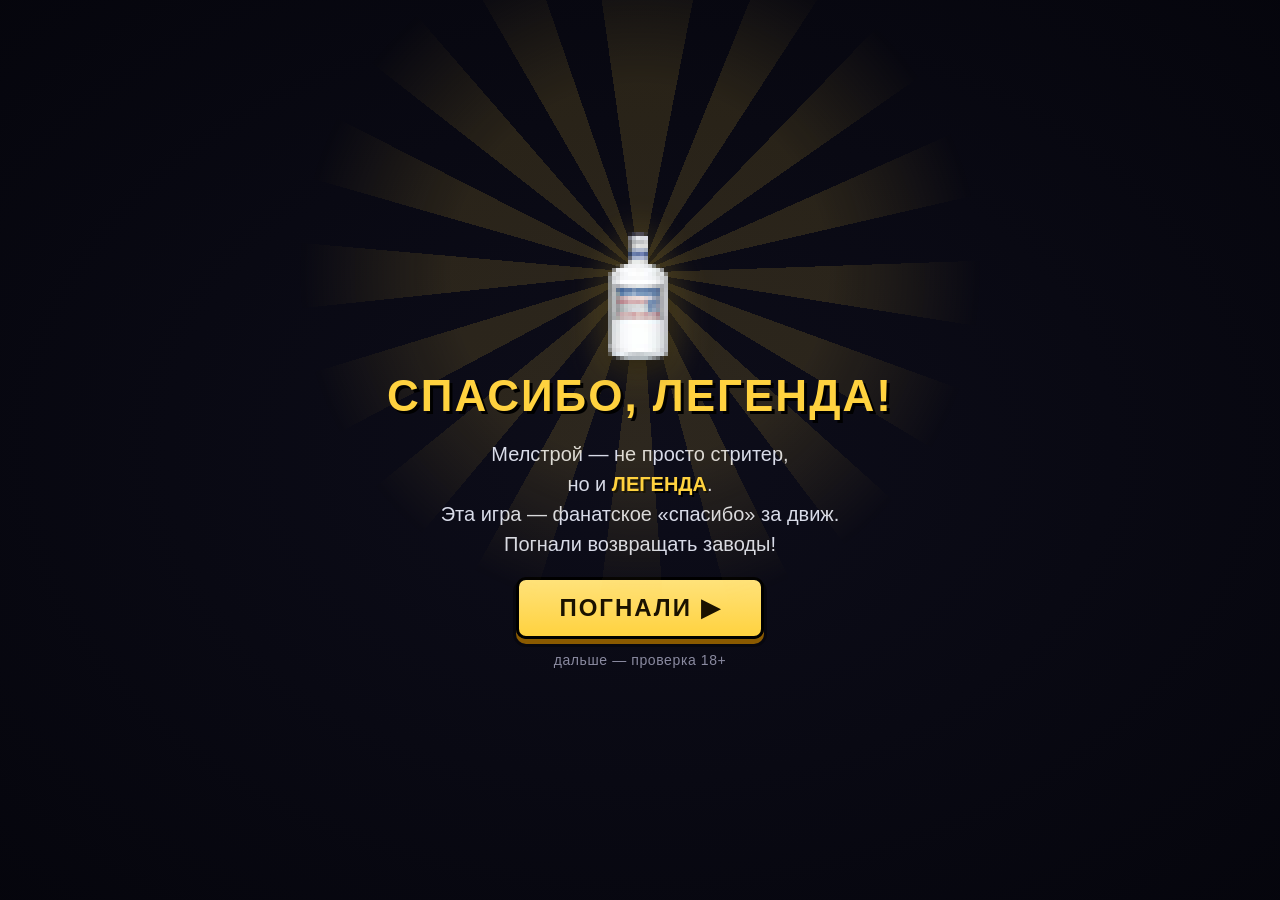
==== commit 3781090a: "game: окно «СПАСИБО, ЛЕГЕНДА!» при запуске (sw v32)" ====
--- a/index.html
+++ b/index.html
@@ -109,6 +109,26 @@
 .screen-title.success { color: var(--green); }
 .screen-text { font-size: clamp(13px, 2.4vmin, 20px); line-height: 1.5; color: #d8dbe8; margin-bottom: 2vmin; }
 
+/* ---------- Окно благодарности (при запуске) ---------- */
+.thanks-stamp { animation: win-stamp-pop .65s cubic-bezier(.2, 1.7, .35, 1) both; }
+.thanks-title {
+  color: #ffd23f;
+  animation: thanks-glow 1.4s ease-in-out infinite alternate;
+}
+@keyframes thanks-glow {
+  from { text-shadow: 4px 4px 0 #000, 0 0 12px #ffd23f44; }
+  to   { text-shadow: 4px 4px 0 #000, 0 0 34px #ffd23fcc, 0 0 72px #ff475766; }
+}
+.thanks-text b { color: #ffd23f; text-shadow: 2px 2px 0 #000; }
+.thanks-hint {
+  margin-top: 1.4vmin;
+  color: #8a8aa0;
+  font-size: clamp(10px, 1.8vmin, 14px);
+  letter-spacing: .6px;
+  animation: thanks-blink 1.6s ease-in-out infinite;
+}
+@keyframes thanks-blink { 0%, 100% { opacity: .45; } 50% { opacity: 1; } }
+
 /* ---------- Меню ---------- */
 #screen-menu {
   background:
@@ -472,6 +492,20 @@
       <div id="dialogue-text"></div>
       <button id="dialogue-next">Далее ▶</button>
     </div>
+  </div>
+
+  <!-- Благодарность легенде (при запуске) -->
+  <div id="screen-thanks" class="screen hidden">
+    <div class="win-stamp thanks-stamp">
+      <div class="win-rays"></div>
+      <img class="win-bottle" src="image/checkushka.png" alt="">
+      <h2 class="screen-title thanks-title">СПАСИБО, ЛЕГЕНДА!</h2>
+    </div>
+    <p class="screen-text thanks-text">Мелстрой — не просто стритер,<br>но и <b>ЛЕГЕНДА</b>.<br>Эта игра — фанатское «спасибо» за движ.<br>Погнали возвращать заводы!</p>
+    <div class="menu-buttons">
+      <button id="btn-thanks-ok" class="big-btn">ПОГНАЛИ ▶</button>
+    </div>
+    <div class="thanks-hint">дальше — проверка 18+</div>
   </div>
 
   <!-- 18+ гейт -->
@@ -3192,7 +3226,7 @@
   const $ = (id) => document.getElementById(id);
   const cb = {}; // колбэки от Game
 
-  const SCREENS = ['gate', 'menu', 'levels', 'pause', 'gameover', 'complete', 'ending', 'indev', 'tooyoung', 'sound'];
+  const SCREENS = ['thanks', 'gate', 'menu', 'levels', 'pause', 'gameover', 'complete', 'ending', 'indev', 'tooyoung', 'sound'];
   let currentScreen = 'menu';
   let soundReturn = 'menu'; // куда возвращаться с экрана звука (меню или пауза)
 
@@ -3487,6 +3521,7 @@
     $('btn-play').addEventListener('click', () => { Audio8.resume(); Audio8.sfx.click(); cb.onPlay(); });
 
     // 18+ гейт
+    $('btn-thanks-ok').addEventListener('click', () => { Audio8.resume(); Audio8.sfx.click(); showScreen('gate'); });
     $('btn-gate-yes').addEventListener('click', () => { Audio8.resume(); Audio8.sfx.click(); showScreen('menu'); });
     $('btn-gate-no').addEventListener('click', () => { Audio8.resume(); Audio8.sfx.click(); showScreen('tooyoung'); });
     $('btn-tooyoung-back').addEventListener('click', () => { Audio8.sfx.click(); showScreen('gate'); });
@@ -4716,7 +4751,7 @@
     UI.init(callbacks);
     bindInput();
     registerSW();
-    UI.showScreen('gate'); // сначала 18+
+    UI.showScreen('thanks'); // сначала «СПАСИБО, ЛЕГЕНДА!», потом 18+
     state = 'menu';
     // отладочный хук (можно дёргать из консоли)
     window.GameDebug = {
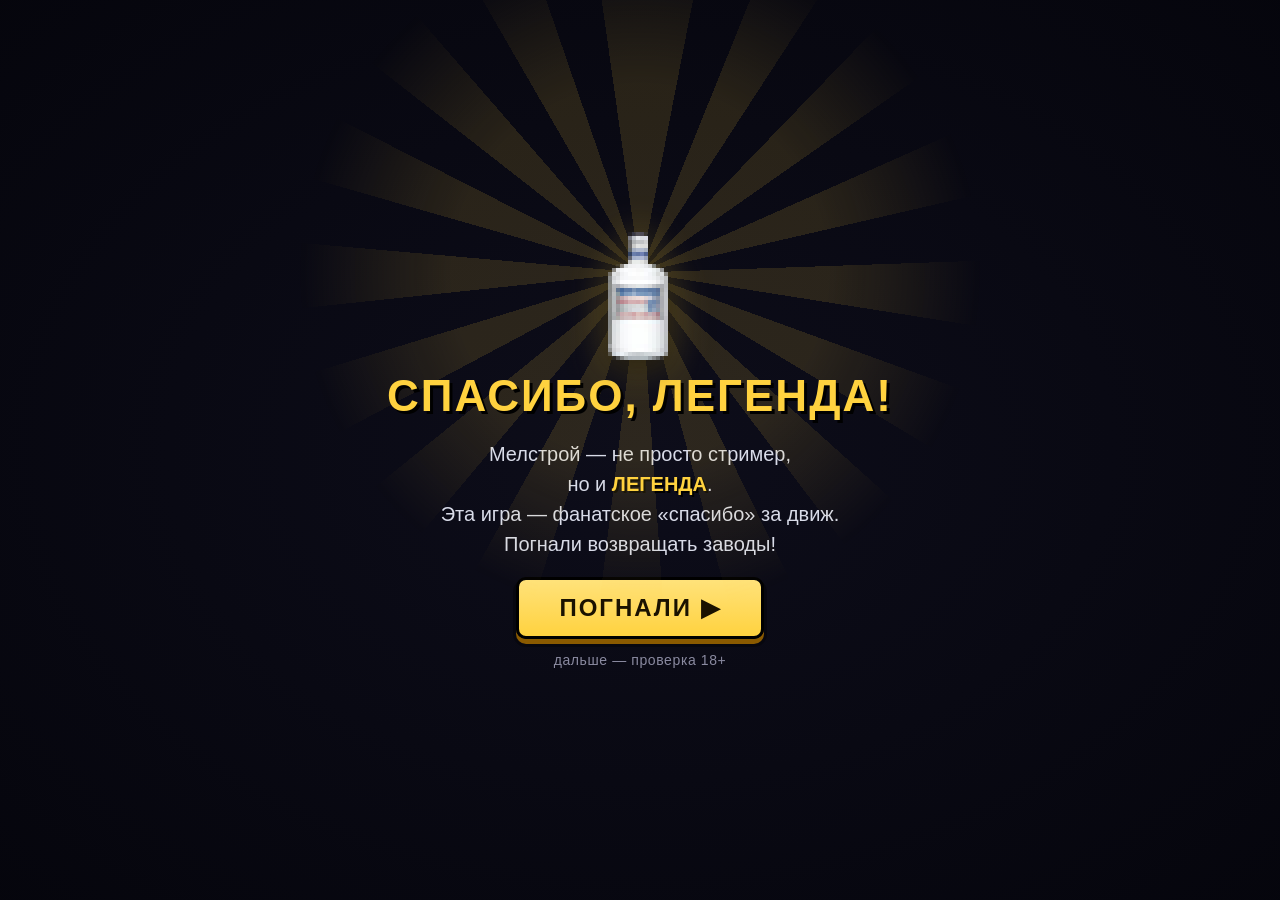
==== commit 5cb976a3: "Fix: стример typo, sw v33" ====
--- a/index.html
+++ b/index.html
@@ -501,7 +501,7 @@
       <img class="win-bottle" src="image/checkushka.png" alt="">
       <h2 class="screen-title thanks-title">СПАСИБО, ЛЕГЕНДА!</h2>
     </div>
-    <p class="screen-text thanks-text">Мелстрой — не просто стритер,<br>но и <b>ЛЕГЕНДА</b>.<br>Эта игра — фанатское «спасибо» за движ.<br>Погнали возвращать заводы!</p>
+    <p class="screen-text thanks-text">Мелстрой — не просто стример,<br>но и <b>ЛЕГЕНДА</b>.<br>Эта игра — фанатское «спасибо» за движ.<br>Погнали возвращать заводы!</p>
     <div class="menu-buttons">
       <button id="btn-thanks-ok" class="big-btn">ПОГНАЛИ ▶</button>
     </div>
